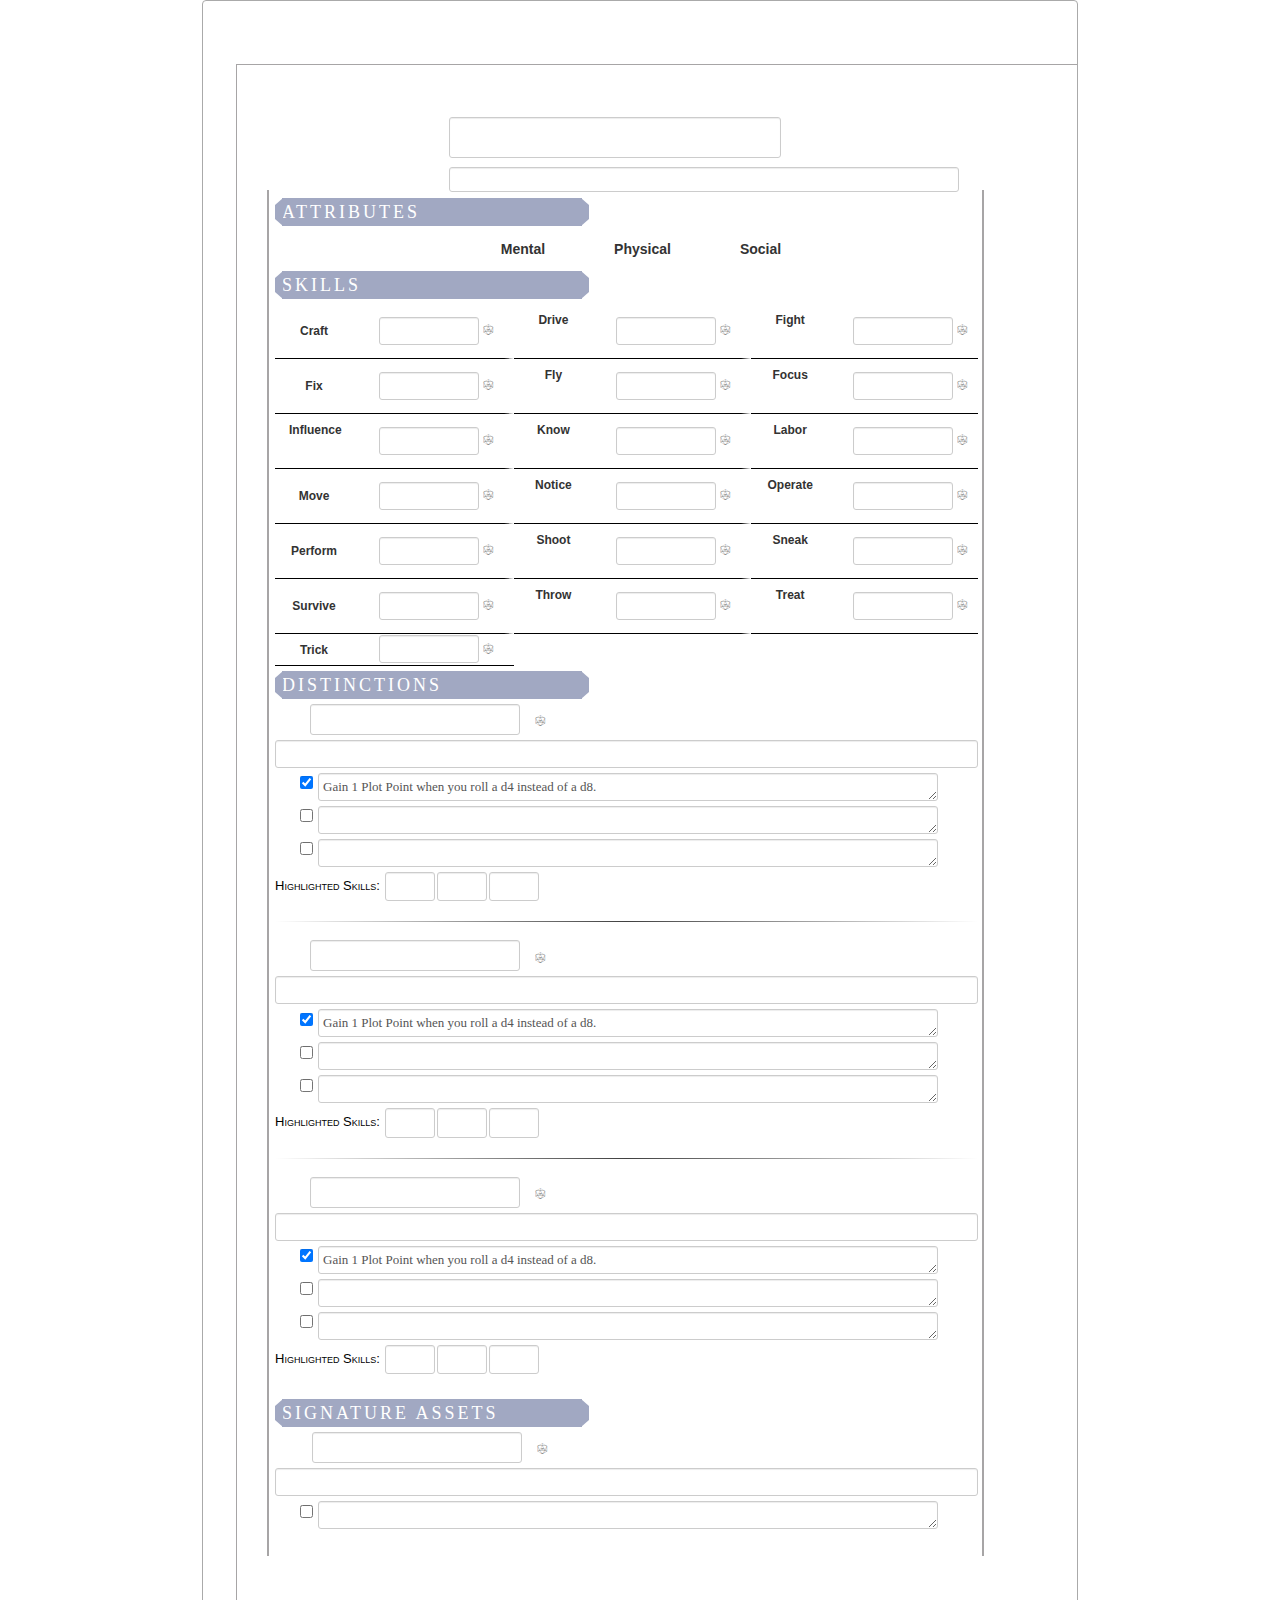
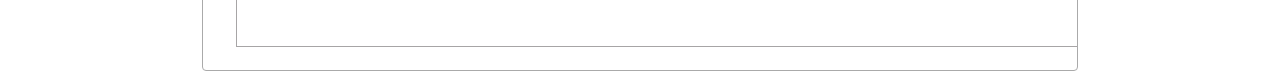
==== index.html @ c03c82f7 "firefly rpg sheet preview" ====
<!DOCTYPE html>
<html>
<head>
    <link href="base.css" rel="stylesheet">
    <link href="editor.css" rel="stylesheet">
    <link href="firefly.css" rel="stylesheet">
    <title></title>
</head>

<body style="overflow: visible;">
    <div class="ui-dialog ui-widget ui-widget-content ui-corner-all ui-draggable ui-resizable" style="display: block; width: 868px; height: 100%; margin:0 auto; position: relative !important;">
        <div class="dialog characterdialog ui-dialog-content ui-widget-content" style="display: block; width: 100%; height: 100%; overflow: auto;">
            <div class="dialog largedialog characterviewer" style="display: block; width: 100%; height: 100%;">
                <div class="charsheet" id="root" style="padding-top:0px;">
<!--- BEGIN Character Sheet HTML --> 
<div class="sheet-main-outer">
    <div class="sheet-main" style="display:block;">
        <div class="sheet-pagehead">
            <input name="attr_character_name" class="attr_ID" value=""/>
            <input name="attr_short_description" class="attr_Desc" value=""/>
        </div>

        <div class="sheet-page">

            <div class="sheet-section">
                <h2>ATTRIBUTES</h2>

                <div class="sheet-attributes">
                    <div class="sheet-dropdown sheet-attribute">
                        <div class="sheet-drop-attr_Mental">
                            <input type="radio" name="attr_Mental" value="4" checked="checked" /><label> d4<br /></label>
                            <input type="radio" name="attr_Mental" value="6" /><label> d6<br /></label>
                            <input type="radio" name="attr_Mental" value="8" /><label> d8<br /></label>
                            <input type="radio" name="attr_Mental" value="10" /><label> d10<br /></label>
                            <input type="radio" name="attr_Mental" value="12" /><label> d12<br /></label>
                            <div class="sheet-value-1 sheet-d4">d4</div>
                            <div class="sheet-value-2 sheet-d6">d6</div>
                            <div class="sheet-value-3 sheet-d8">d8</div>
                            <div class="sheet-value-4 sheet-d10">d10</div>
                            <div class="sheet-value-5 sheet-d12">d12</div>
                        </div>
                        <button type="roll" value="!pool add @{Mental} Mental">Mental</button>
                    </div>

                    <div class="sheet-dropdown sheet-attribute">
                        <div class="sheet-drop-attr_Physical">
                            <input type="radio" name="attr_Physical" value="4" checked="checked" /><label> d4<br /></label>
                            <input type="radio" name="attr_Physical" value="6" /><label> d6<br /></label>
                            <input type="radio" name="attr_Physical" value="8" /><label> d8<br /></label>
                            <input type="radio" name="attr_Physical" value="10" /><label> d10<br /></label>
                            <input type="radio" name="attr_Physical" value="12" /><label> d12<br /></label>
                            <div class="sheet-value-1 sheet-d4">d4</div>
                            <div class="sheet-value-2 sheet-d6">d6</div>
                            <div class="sheet-value-3 sheet-d8">d8</div>
                            <div class="sheet-value-4 sheet-d10">d10</div>
                            <div class="sheet-value-5 sheet-d12">d12</div>
                        </div>
                        <button type="roll" value="!pool add @{Physical} Physical">Physical</button>
                    </div>

                    <div class="sheet-dropdown sheet-attribute">
                        <div class="sheet-drop-attr_Social">
                            <input type="radio" name="attr_Social" value="4" checked="checked" /><label> d4<br /></label>
                            <input type="radio" name="attr_Social" value="6" /><label> d6<br /></label>
                            <input type="radio" name="attr_Social" value="8" /><label> d8<br /></label>
                            <input type="radio" name="attr_Social" value="10" /><label> d10<br /></label>
                            <input type="radio" name="attr_Social" value="12" /><label> d12<br /></label>
                            <div class="sheet-value-1 sheet-d4">d4</div>
                            <div class="sheet-value-2 sheet-d6">d6</div>
                            <div class="sheet-value-3 sheet-d8">d8</div>
                            <div class="sheet-value-4 sheet-d10">d10</div>
                            <div class="sheet-value-5 sheet-d12">d12</div>
                        </div>
                        <button type="roll" value="!pool add @{Social} Social">Social</button>
                    </div>
                </div>
            </div>
            <div class="sheet-section">
                <h2>SKILLS</h2>
                <div class="sheet-skills">
                    <table>
                        <tbody>
                        <tr>
                            <td><div class="sheet-dropdown"><button type="roll" value="!pool add @{Craft} Craft">Craft</button><div class="sheet-drop-attr_Craft"><input type="radio" name="attr_Craft" value="4" checked="checked" /><label> d4<br /></label><input type="radio" name="attr_Craft" value="6" /><label> d6<br /></label><input type="radio" name="attr_Craft" value="8" /><label> d8<br /></label><input type="radio" name="attr_Craft" value="10" /><label> d10<br /></label><input type="radio" name="attr_Craft" value="12" /><label> d12<br /></label><div class="sheet-value-1 sheet-d4-s">d4</div><div class="sheet-value-2 sheet-d6-s">d6</div><div class="sheet-value-3 sheet-d8-s">d8</div><div class="sheet-value-4 sheet-d10-s">d10</div><div class="sheet-value-5 sheet-d12-s">d12</div></div></div></td>
                            <td><input type="text" name="attr_CraftSpeciality" class="sheet-skill-spec"/><button type="roll" value="!pool add 6 @{CraftSpeciality}"></button></td>
                            <td><div class="sheet-dropdown"><button type="roll" value="!pool add @{Drive} Drive">Drive</button><div class="sheet-drop-attr_Drive"><input type="radio" name="attr_Drive" value="4" checked="checked" /><label> d4<br /></label><input type="radio" name="attr_Drive" value="6" /><label> d6<br /></label><input type="radio" name="attr_Drive" value="8" /><label> d8<br /></label><input type="radio" name="attr_Drive" value="10" /><label> d10<br /></label><input type="radio" name="attr_Drive" value="12" /><label> d12<br /></label><div class="sheet-value-1 sheet-d4-s">d4</div><div class="sheet-value-2 sheet-d6-s">d6</div><div class="sheet-value-3 sheet-d8-s">d8</div><div class="sheet-value-4 sheet-d10-s">d10</div><div class="sheet-value-5 sheet-d12-s">d12</div></div></div></td>
                            <td><input type="text" name="attr_DriveSpeciality" class="sheet-skill-spec"/><button type="roll" value="!pool add 6 @{DriveSpeciality}"></button></td>
                            <td><div class="sheet-dropdown"><button type="roll" value="!pool add @{Fight} Fight">Fight</button><div class="sheet-drop-attr_Fight"><input type="radio" name="attr_Fight" value="4" checked="checked" /><label> d4<br /></label><input type="radio" name="attr_Fight" value="6" /><label> d6<br /></label><input type="radio" name="attr_Fight" value="8" /><label> d8<br /></label><input type="radio" name="attr_Fight" value="10" /><label> d10<br /></label><input type="radio" name="attr_Fight" value="12" /><label> d12<br /></label><div class="sheet-value-1 sheet-d4-s">d4</div><div class="sheet-value-2 sheet-d6-s">d6</div><div class="sheet-value-3 sheet-d8-s">d8</div><div class="sheet-value-4 sheet-d10-s">d10</div><div class="sheet-value-5 sheet-d12-s">d12</div></div></div></td>
                            <td><input type="text" name="attr_FightSpeciality" class="sheet-skill-spec"/><button type="roll" value="!pool add 6 @{FightSpeciality}"></button></td>
                        </tr>
                        <tr>
                            <td><div class="sheet-dropdown"><button type="roll" value="!pool add @{Fix} Fix">Fix</button><div class="sheet-drop-attr_Fix"><input type="radio" name="attr_Fix" value="4" checked="checked" /><label> d4<br /></label><input type="radio" name="attr_Fix" value="6" /><label> d6<br /></label><input type="radio" name="attr_Fix" value="8" /><label> d8<br /></label><input type="radio" name="attr_Fix" value="10" /><label> d10<br /></label><input type="radio" name="attr_Fix" value="12" /><label> d12<br /></label><div class="sheet-value-1 sheet-d4-s">d4</div><div class="sheet-value-2 sheet-d6-s">d6</div><div class="sheet-value-3 sheet-d8-s">d8</div><div class="sheet-value-4 sheet-d10-s">d10</div><div class="sheet-value-5 sheet-d12-s">d12</div></div></div></td>
                            <td><input type="text" name="attr_FixSpeciality" class="sheet-skill-spec"/><button type="roll" value="!pool add 6 @{FixSpeciality}"></button></td>
                            <td><div class="sheet-dropdown"><button type="roll" value="!pool add @{Fly} Fly">Fly</button><div class="sheet-drop-attr_Fly"><input type="radio" name="attr_Fly" value="4" checked="checked" /><label> d4<br /></label><input type="radio" name="attr_Fly" value="6" /><label> d6<br /></label><input type="radio" name="attr_Fly" value="8" /><label> d8<br /></label><input type="radio" name="attr_Fly" value="10" /><label> d10<br /></label><input type="radio" name="attr_Fly" value="12" /><label> d12<br /></label><div class="sheet-value-1 sheet-d4-s">d4</div><div class="sheet-value-2 sheet-d6-s">d6</div><div class="sheet-value-3 sheet-d8-s">d8</div><div class="sheet-value-4 sheet-d10-s">d10</div><div class="sheet-value-5 sheet-d12-s">d12</div></div></div></td>
                            <td><input type="text" name="attr_FlySpeciality" class="sheet-skill-spec"/><button type="roll" value="!pool add 6 @{FlySpeciality}"></button></td>
                            <td><div class="sheet-dropdown"><button type="roll" value="!pool add @{Focus} Focus">Focus</button><div class="sheet-drop-attr_Focus"><input type="radio" name="attr_Focus" value="4" checked="checked" /><label> d4<br /></label><input type="radio" name="attr_Focus" value="6" /><label> d6<br /></label><input type="radio" name="attr_Focus" value="8" /><label> d8<br /></label><input type="radio" name="attr_Focus" value="10" /><label> d10<br /></label><input type="radio" name="attr_Focus" value="12" /><label> d12<br /></label><div class="sheet-value-1 sheet-d4-s">d4</div><div class="sheet-value-2 sheet-d6-s">d6</div><div class="sheet-value-3 sheet-d8-s">d8</div><div class="sheet-value-4 sheet-d10-s">d10</div><div class="sheet-value-5 sheet-d12-s">d12</div></div></div></td>
                            <td><input type="text" name="attr_FocusSpeciality" class="sheet-skill-spec"/><button type="roll" value="!pool add 6 @{FocusSpeciality}"></button></td>
                        </tr>
                        <tr>
                            <td><div class="sheet-dropdown"><button type="roll" value="!pool add @{Influence} Influence">Influence</button><div class="sheet-drop-attr_Influence"><input type="radio" name="attr_Influence" value="4" checked="checked" /><label> d4<br /></label><input type="radio" name="attr_Influence" value="6" /><label> d6<br /></label><input type="radio" name="attr_Influence" value="8" /><label> d8<br /></label><input type="radio" name="attr_Influence" value="10" /><label> d10<br /></label><input type="radio" name="attr_Influence" value="12" /><label> d12<br /></label><div class="sheet-value-1 sheet-d4-s">d4</div><div class="sheet-value-2 sheet-d6-s">d6</div><div class="sheet-value-3 sheet-d8-s">d8</div><div class="sheet-value-4 sheet-d10-s">d10</div><div class="sheet-value-5 sheet-d12-s">d12</div></div></div></td>
                            <td><input type="text" name="attr_InfluenceSpeciality" class="sheet-skill-spec"/><button type="roll" value="!pool add 6 @{InfluenceSpeciality}"></button></td>
                            <td><div class="sheet-dropdown"><button type="roll" value="!pool add @{Know} Know">Know</button><div class="sheet-drop-attr_Know"><input type="radio" name="attr_Know" value="4" checked="checked" /><label> d4<br /></label><input type="radio" name="attr_Know" value="6" /><label> d6<br /></label><input type="radio" name="attr_Know" value="8" /><label> d8<br /></label><input type="radio" name="attr_Know" value="10" /><label> d10<br /></label><input type="radio" name="attr_Know" value="12" /><label> d12<br /></label><div class="sheet-value-1 sheet-d4-s">d4</div><div class="sheet-value-2 sheet-d6-s">d6</div><div class="sheet-value-3 sheet-d8-s">d8</div><div class="sheet-value-4 sheet-d10-s">d10</div><div class="sheet-value-5 sheet-d12-s">d12</div></div></div></td>
                            <td><input type="text" name="attr_KnowSpeciality" class="sheet-skill-spec"/><button type="roll" value="!pool add 6 @{KnowSpeciality}"></button></td>
                            <td><div class="sheet-dropdown"><button type="roll" value="!pool add @{Labor} Labor">Labor</button><div class="sheet-drop-attr_Labor"><input type="radio" name="attr_Labor" value="4" checked="checked" /><label> d4<br /></label><input type="radio" name="attr_Labor" value="6" /><label> d6<br /></label><input type="radio" name="attr_Labor" value="8" /><label> d8<br /></label><input type="radio" name="attr_Labor" value="10" /><label> d10<br /></label><input type="radio" name="attr_Labor" value="12" /><label> d12<br /></label><div class="sheet-value-1 sheet-d4-s">d4</div><div class="sheet-value-2 sheet-d6-s">d6</div><div class="sheet-value-3 sheet-d8-s">d8</div><div class="sheet-value-4 sheet-d10-s">d10</div><div class="sheet-value-5 sheet-d12-s">d12</div></div></div></td>
                            <td><input type="text" name="attr_LaborSpeciality" class="sheet-skill-spec"/><button type="roll" value="!pool add 6 @{LaborSpeciality}"></button></td>
                        </tr>
                        <tr>
                            <td><div class="sheet-dropdown"><button type="roll" value="!pool add @{Move} Move">Move</button><div class="sheet-drop-attr_Move"><input type="radio" name="attr_Move" value="4" checked="checked" /><label> d4<br /></label><input type="radio" name="attr_Move" value="6" /><label> d6<br /></label><input type="radio" name="attr_Move" value="8" /><label> d8<br /></label><input type="radio" name="attr_Move" value="10" /><label> d10<br /></label><input type="radio" name="attr_Move" value="12" /><label> d12<br /></label><div class="sheet-value-1 sheet-d4-s">d4</div><div class="sheet-value-2 sheet-d6-s">d6</div><div class="sheet-value-3 sheet-d8-s">d8</div><div class="sheet-value-4 sheet-d10-s">d10</div><div class="sheet-value-5 sheet-d12-s">d12</div></div></div></td>
                            <td><input type="text" name="attr_MoveSpeciality" class="sheet-skill-spec"/><button type="roll" value="!pool add 6 @{MoveSpeciality}"></button></td>
                            <td><div class="sheet-dropdown"><button type="roll" value="!pool add @{Notice} Notice">Notice</button><div class="sheet-drop-attr_Notice"><input type="radio" name="attr_Notice" value="4" checked="checked" /><label> d4<br /></label><input type="radio" name="attr_Notice" value="6" /><label> d6<br /></label><input type="radio" name="attr_Notice" value="8" /><label> d8<br /></label><input type="radio" name="attr_Notice" value="10" /><label> d10<br /></label><input type="radio" name="attr_Notice" value="12" /><label> d12<br /></label><div class="sheet-value-1 sheet-d4-s">d4</div><div class="sheet-value-2 sheet-d6-s">d6</div><div class="sheet-value-3 sheet-d8-s">d8</div><div class="sheet-value-4 sheet-d10-s">d10</div><div class="sheet-value-5 sheet-d12-s">d12</div></div></div></td>
                            <td><input type="text" name="attr_NoticeSpeciality" class="sheet-skill-spec"/><button type="roll" value="!pool add 6 @{NoticeSpeciality}"></button></td>
                            <td><div class="sheet-dropdown"><button type="roll" value="!pool add @{Operate} Operate">Operate</button><div class="sheet-drop-attr_Operate"><input type="radio" name="attr_Operate" value="4" checked="checked" /><label> d4<br /></label><input type="radio" name="attr_Operate" value="6" /><label> d6<br /></label><input type="radio" name="attr_Operate" value="8" /><label> d8<br /></label><input type="radio" name="attr_Operate" value="10" /><label> d10<br /></label><input type="radio" name="attr_Operate" value="12" /><label> d12<br /></label><div class="sheet-value-1 sheet-d4-s">d4</div><div class="sheet-value-2 sheet-d6-s">d6</div><div class="sheet-value-3 sheet-d8-s">d8</div><div class="sheet-value-4 sheet-d10-s">d10</div><div class="sheet-value-5 sheet-d12-s">d12</div></div></div></td>
                            <td><input type="text" name="attr_OperateSpeciality" class="sheet-skill-spec"/><button type="roll" value="!pool add 6 @{OperateSpeciality}"></button></td>
                        </tr>
                        <tr>
                            <td><div class="sheet-dropdown"><button type="roll" value="!pool add @{Perform} Perform">Perform</button><div class="sheet-drop-attr_Perform"><input type="radio" name="attr_Perform" value="4" checked="checked" /><label> d4<br /></label><input type="radio" name="attr_Perform" value="6" /><label> d6<br /></label><input type="radio" name="attr_Perform" value="8" /><label> d8<br /></label><input type="radio" name="attr_Perform" value="10" /><label> d10<br /></label><input type="radio" name="attr_Perform" value="12" /><label> d12<br /></label><div class="sheet-value-1 sheet-d4-s">d4</div><div class="sheet-value-2 sheet-d6-s">d6</div><div class="sheet-value-3 sheet-d8-s">d8</div><div class="sheet-value-4 sheet-d10-s">d10</div><div class="sheet-value-5 sheet-d12-s">d12</div></div></div></td>
                            <td><input type="text" name="attr_PerformSpeciality" class="sheet-skill-spec"/><button type="roll" value="!pool add 6 @{PerformSpeciality}"></button></td>
                            <td><div class="sheet-dropdown"><button type="roll" value="!pool add @{Shoot} Shoot">Shoot</button><div class="sheet-drop-attr_Shoot"><input type="radio" name="attr_Shoot" value="4" checked="checked" /><label> d4<br /></label><input type="radio" name="attr_Shoot" value="6" /><label> d6<br /></label><input type="radio" name="attr_Shoot" value="8" /><label> d8<br /></label><input type="radio" name="attr_Shoot" value="10" /><label> d10<br /></label><input type="radio" name="attr_Shoot" value="12" /><label> d12<br /></label><div class="sheet-value-1 sheet-d4-s">d4</div><div class="sheet-value-2 sheet-d6-s">d6</div><div class="sheet-value-3 sheet-d8-s">d8</div><div class="sheet-value-4 sheet-d10-s">d10</div><div class="sheet-value-5 sheet-d12-s">d12</div></div></div></td>
                            <td><input type="text" name="attr_ShootSpeciality" class="sheet-skill-spec"/><button type="roll" value="!pool add 6 @{ShootSpeciality}"></button></td>
                            <td><div class="sheet-dropdown"><button type="roll" value="!pool add @{Sneak} Sneak">Sneak</button><div class="sheet-drop-attr_Sneak"><input type="radio" name="attr_Sneak" value="4" checked="checked" /><label> d4<br /></label><input type="radio" name="attr_Sneak" value="6" /><label> d6<br /></label><input type="radio" name="attr_Sneak" value="8" /><label> d8<br /></label><input type="radio" name="attr_Sneak" value="10" /><label> d10<br /></label><input type="radio" name="attr_Sneak" value="12" /><label> d12<br /></label><div class="sheet-value-1 sheet-d4-s">d4</div><div class="sheet-value-2 sheet-d6-s">d6</div><div class="sheet-value-3 sheet-d8-s">d8</div><div class="sheet-value-4 sheet-d10-s">d10</div><div class="sheet-value-5 sheet-d12-s">d12</div></div></div></td>
                            <td><input type="text" name="attr_SneakSpeciality" class="sheet-skill-spec"/><button type="roll" value="!pool add 6 @{SneakSpeciality}"></button></td>
                        </tr>
                        <tr>
                            <td><div class="sheet-dropdown"><button type="roll" value="!pool add @{Survive} Survive">Survive</button><div class="sheet-drop-attr_Survive"><input type="radio" name="attr_Survive" value="4" checked="checked" /><label> d4<br /></label><input type="radio" name="attr_Survive" value="6" /><label> d6<br /></label><input type="radio" name="attr_Survive" value="8" /><label> d8<br /></label><input type="radio" name="attr_Survive" value="10" /><label> d10<br /></label><input type="radio" name="attr_Survive" value="12" /><label> d12<br /></label><div class="sheet-value-1 sheet-d4-s">d4</div><div class="sheet-value-2 sheet-d6-s">d6</div><div class="sheet-value-3 sheet-d8-s">d8</div><div class="sheet-value-4 sheet-d10-s">d10</div><div class="sheet-value-5 sheet-d12-s">d12</div></div></div></td>
                            <td><input type="text" name="attr_SurviveSpeciality" class="sheet-skill-spec"/><button type="roll" value="!pool add 6 @{SurviveSpeciality}"></button></td>
                            <td><div class="sheet-dropdown"><button type="roll" value="!pool add @{Throw} Throw">Throw</button><div class="sheet-drop-attr_Throw"><input type="radio" name="attr_Throw" value="4" checked="checked" /><label> d4<br /></label><input type="radio" name="attr_Throw" value="6" /><label> d6<br /></label><input type="radio" name="attr_Throw" value="8" /><label> d8<br /></label><input type="radio" name="attr_Throw" value="10" /><label> d10<br /></label><input type="radio" name="attr_Throw" value="12" /><label> d12<br /></label><div class="sheet-value-1 sheet-d4-s">d4</div><div class="sheet-value-2 sheet-d6-s">d6</div><div class="sheet-value-3 sheet-d8-s">d8</div><div class="sheet-value-4 sheet-d10-s">d10</div><div class="sheet-value-5 sheet-d12-s">d12</div></div></div></td>
                            <td><input type="text" name="attr_ThrowSpeciality" class="sheet-skill-spec"/><button type="roll" value="!pool add 6 @{ThrowSpeciality}"></button></td>
                            <td><div class="sheet-dropdown"><button type="roll" value="!pool add @{Treat} Treat">Treat</button><div class="sheet-drop-attr_Treat"><input type="radio" name="attr_Treat" value="4" checked="checked" /><label> d4<br /></label><input type="radio" name="attr_Treat" value="6" /><label> d6<br /></label><input type="radio" name="attr_Treat" value="8" /><label> d8<br /></label><input type="radio" name="attr_Treat" value="10" /><label> d10<br /></label><input type="radio" name="attr_Treat" value="12" /><label> d12<br /></label><div class="sheet-value-1 sheet-d4-s">d4</div><div class="sheet-value-2 sheet-d6-s">d6</div><div class="sheet-value-3 sheet-d8-s">d8</div><div class="sheet-value-4 sheet-d10-s">d10</div><div class="sheet-value-5 sheet-d12-s">d12</div></div></div></td>
                            <td><input type="text" name="attr_TreatSpeciality" class="sheet-skill-spec"/><button type="roll" value="!pool add 6 @{TreatSpeciality}"></button></td>
                        </tr>
                        <tr>
                            <td><div class="sheet-dropdown"><button type="roll" value="!pool add @{Trick} Trick">Trick</button><div class="sheet-drop-attr_Trick"><input type="radio" name="attr_Trick" value="4" checked="checked" /><label> d4<br /></label><input type="radio" name="attr_Trick" value="6" /><label> d6<br /></label><input type="radio" name="attr_Trick" value="8" /><label> d8<br /></label><input type="radio" name="attr_Trick" value="10" /><label> d10<br /></label><input type="radio" name="attr_Trick" value="12" /><label> d12<br /></label><div class="sheet-value-1 sheet-d4-s">d4</div><div class="sheet-value-2 sheet-d6-s">d6</div><div class="sheet-value-3 sheet-d8-s">d8</div><div class="sheet-value-4 sheet-d10-s">d10</div><div class="sheet-value-5 sheet-d12-s">d12</div></div></div></td>
                            <td><input type="text" name="attr_TrickSpeciality" class="sheet-skill-spec"/><button type="roll" value="!pool add 6 @{TrickSpeciality}"></button></td>
                        </tr>

                        </tbody>
                    </table>
                </div>
            </div>
            <div class="sheet-section">
                <h2>DISTINCTIONS</h2>
                <div class="sheet-distinctions">
                    <div class="sheet-distinct-head"><input type="text" name="attr_distinction1_name" /><button type="roll" value="!pool add 8 @{distinction1_name}"></button></div>
                    <input type="text" name="attr_distinction1_lore"/>
                    <ul>
                        <li><input type="checkbox" name="attr_distinction1_trigger1_enabled" value="1" checked="true"/><textarea name="attr_distinction1_trigger" rows="1">Gain 1 Plot Point when you roll a d4 instead of a d8.</textarea></li>
                        <li><input type="checkbox" name="attr_distinction1_trigger2_enabled"/><textarea name="attr_distinction1_trigger" rows="1"></textarea></li>
                        <li><input type="checkbox" name="attr_distinction1_trigger3_enabled"/><textarea name="attr_distinction1_trigger" rows="1"></textarea></li>
                    </ul>
                    <p class="sheet-distinction-skills">Highlighted Skills: <input type="text" name="attr_distinction1_skill1"/><input type="text" name="attr_distinction1_skill2"/><input type="text" name="attr_distinction1_skill3"/></p>
                </div>
                <hr/>
                <div class="sheet-distinctions">
                    <div class="sheet-distinct-head"><input type="text" name="attr_distinction2_name" /><button type="roll" value="!pool add 8 @{distinction2_name}"></button></div>
                    <input type="text" name="attr_distinction2_lore"/>
                    <ul>
                        <li><input type="checkbox" name="attr_distinction2_trigger1_enabled" value="1" checked="true"/><textarea name="attr_distinction2_trigger" rows="1">Gain 1 Plot Point when you roll a d4 instead of a d8.</textarea></li>
                        <li><input type="checkbox" name="attr_distinction2_trigger2_enabled"/><textarea name="attr_distinction2_trigger" rows="1"></textarea></li>
                        <li><input type="checkbox" name="attr_distinction2_trigger3_enabled"/><textarea name="attr_distinction2_trigger" rows="1"></textarea></li>
                    </ul>
                    <p class="sheet-distinction-skills">Highlighted Skills: <input type="text" name="attr_distinction2_skill1"/><input type="text" name="attr_distinction2_skill2"/><input type="text" name="attr_distinction2_skill3"/></p>
                </div>
                <hr/>
                <div class="sheet-distinctions">
                    <div class="sheet-distinct-head"><input type="text" name="attr_distinction3_name" /><button type="roll" value="!pool add 8 @{distinction3_name}"></button></div>
                    <input type="text" name="attr_distinction3_lore"/>
                    <ul>
                        <li><input type="checkbox" name="attr_distinction3_trigger1_enabled" value="1" checked="true"/><textarea name="attr_distinction3_trigger" rows="1">Gain 1 Plot Point when you roll a d4 instead of a d8.</textarea></li>
                        <li><input type="checkbox" name="attr_distinction3_trigger2_enabled"/><textarea name="attr_distinction3_trigger" rows="1"></textarea></li>
                        <li><input type="checkbox" name="attr_distinction3_trigger3_enabled"/><textarea name="attr_distinction3_trigger" rows="1"></textarea></li>
                    </ul>
                    <p class="sheet-distinction-skills">Highlighted Skills: <input type="text" name="attr_distinction3_skill1"/><input type="text" name="attr_distinction3_skill2"/><input type="text" name="attr_distinction3_skill3"/></p>
                </div>
            </div>
            <div class="sheet-section">
                <h2>SIGNATURE ASSETS</h2>
                <fieldset class="repeating_sigassets">
                    <div class="sheet-sigassets">
                        <div class="sheet-sigasset-head">
                            <div class="sheet-dropdown">
                                <div class="sheet-drop-attr_sigasset_value">
                                    <input type="radio" name="attr_sigasset_value" value="6" checked="checked"/><label> d6<br /></label>
                                    <input type="radio" name="attr_sigasset_value" value="8" /><label> d8<br /></label>
                                    <div class="sheet-value-1 sheet-d6">d6</div>
                                    <div class="sheet-value-2 sheet-d8">d8</div>
                                </div>
                                <button type="roll" value="!pool add @{sigasset_value} @{sigasset_name}"></button>
                                <input type="text" name="attr_sigasset_name" />
                            </div>
                        </div>
                        <input type="text" name="attr_sigasset_lore"/>
                        <ul>
                            <li><input type="checkbox" name="attr_sigasset_trigger1_enabled"/><textarea name="attr_sigasset_trigger" rows="1"></textarea></li>
                        </ul>
                    </div>
                </fieldset>
            </div>
        </div>
    </div>
</div>
<!--- END Character Sheet HTML --> 
                </div>
            </div>
        </div>
    </div>
</body>
</html>
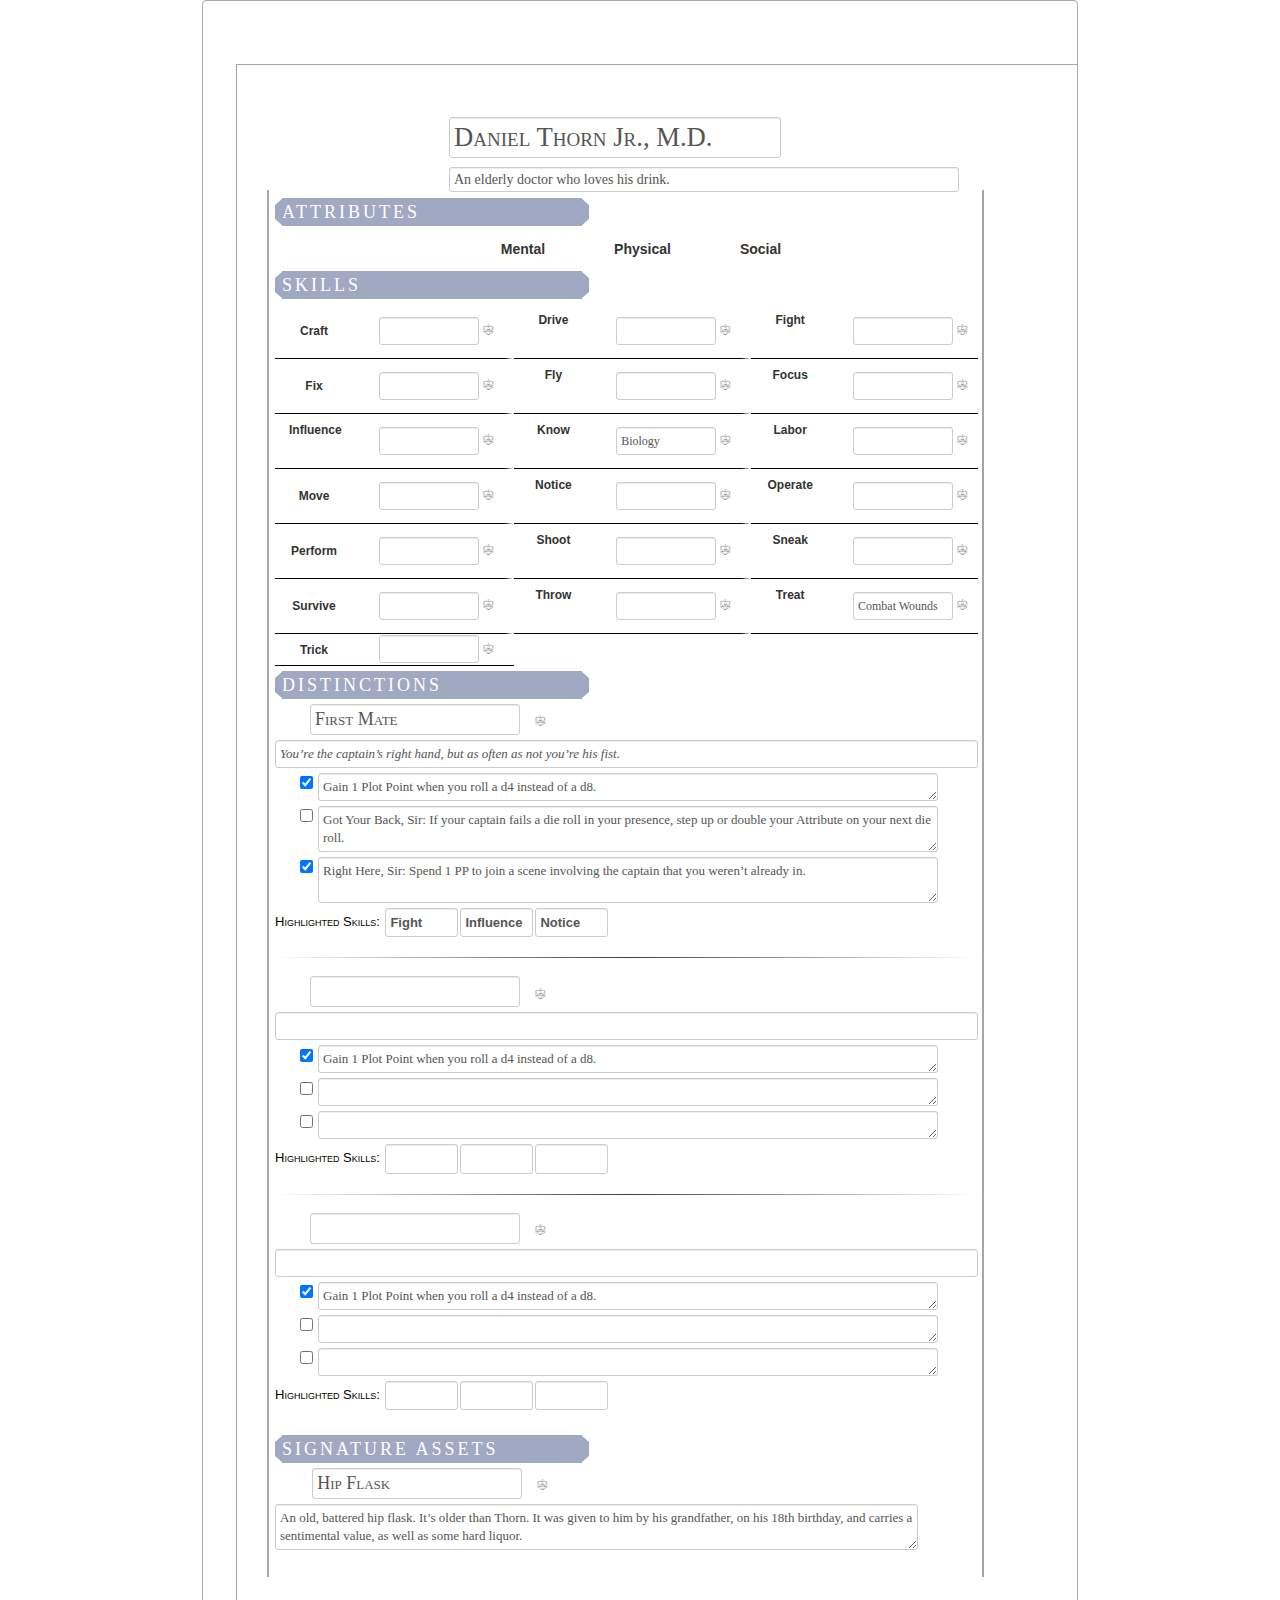
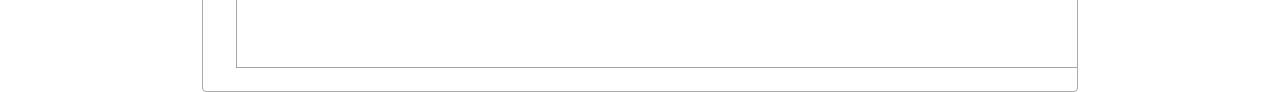
==== commit 46131002: "fill in preview values" ====
--- a/index.html
+++ b/index.html
@@ -16,8 +16,8 @@
 <div class="sheet-main-outer">
     <div class="sheet-main" style="display:block;">
         <div class="sheet-pagehead">
-            <input name="attr_character_name" class="attr_ID" value=""/>
-            <input name="attr_short_description" class="attr_Desc" value=""/>
+            <input name="attr_character_name" class="attr_ID" value="Daniel Thorn Jr., M.D."/>
+            <input name="attr_short_description" class="attr_Desc" value="An elderly doctor who loves his drink."/>
         </div>
 
         <div class="sheet-page">
@@ -28,10 +28,10 @@
                 <div class="sheet-attributes">
                     <div class="sheet-dropdown sheet-attribute">
                         <div class="sheet-drop-attr_Mental">
-                            <input type="radio" name="attr_Mental" value="4" checked="checked" /><label> d4<br /></label>
+                            <input type="radio" name="attr_Mental" value="4" /><label> d4<br /></label>
                             <input type="radio" name="attr_Mental" value="6" /><label> d6<br /></label>
                             <input type="radio" name="attr_Mental" value="8" /><label> d8<br /></label>
-                            <input type="radio" name="attr_Mental" value="10" /><label> d10<br /></label>
+                            <input type="radio" name="attr_Mental" value="10"  checked="checked"/><label> d10<br /></label>
                             <input type="radio" name="attr_Mental" value="12" /><label> d12<br /></label>
                             <div class="sheet-value-1 sheet-d4">d4</div>
                             <div class="sheet-value-2 sheet-d6">d6</div>
@@ -44,8 +44,8 @@
 
                     <div class="sheet-dropdown sheet-attribute">
                         <div class="sheet-drop-attr_Physical">
-                            <input type="radio" name="attr_Physical" value="4" checked="checked" /><label> d4<br /></label>
-                            <input type="radio" name="attr_Physical" value="6" /><label> d6<br /></label>
+                            <input type="radio" name="attr_Physical" value="4" /><label> d4<br /></label>
+                            <input type="radio" name="attr_Physical" value="6"  checked="checked"/><label> d6<br /></label>
                             <input type="radio" name="attr_Physical" value="8" /><label> d8<br /></label>
                             <input type="radio" name="attr_Physical" value="10" /><label> d10<br /></label>
                             <input type="radio" name="attr_Physical" value="12" /><label> d12<br /></label>
@@ -60,9 +60,9 @@
 
                     <div class="sheet-dropdown sheet-attribute">
                         <div class="sheet-drop-attr_Social">
-                            <input type="radio" name="attr_Social" value="4" checked="checked" /><label> d4<br /></label>
+                            <input type="radio" name="attr_Social" value="4" /><label> d4<br /></label>
                             <input type="radio" name="attr_Social" value="6" /><label> d6<br /></label>
-                            <input type="radio" name="attr_Social" value="8" /><label> d8<br /></label>
+                            <input type="radio" name="attr_Social" value="8" checked="checked" /><label> d8<br /></label>
                             <input type="radio" name="attr_Social" value="10" /><label> d10<br /></label>
                             <input type="radio" name="attr_Social" value="12" /><label> d12<br /></label>
                             <div class="sheet-value-1 sheet-d4">d4</div>
@@ -85,7 +85,7 @@
                             <td><input type="text" name="attr_CraftSpeciality" class="sheet-skill-spec"/><button type="roll" value="!pool add 6 @{CraftSpeciality}"></button></td>
                             <td><div class="sheet-dropdown"><button type="roll" value="!pool add @{Drive} Drive">Drive</button><div class="sheet-drop-attr_Drive"><input type="radio" name="attr_Drive" value="4" checked="checked" /><label> d4<br /></label><input type="radio" name="attr_Drive" value="6" /><label> d6<br /></label><input type="radio" name="attr_Drive" value="8" /><label> d8<br /></label><input type="radio" name="attr_Drive" value="10" /><label> d10<br /></label><input type="radio" name="attr_Drive" value="12" /><label> d12<br /></label><div class="sheet-value-1 sheet-d4-s">d4</div><div class="sheet-value-2 sheet-d6-s">d6</div><div class="sheet-value-3 sheet-d8-s">d8</div><div class="sheet-value-4 sheet-d10-s">d10</div><div class="sheet-value-5 sheet-d12-s">d12</div></div></div></td>
                             <td><input type="text" name="attr_DriveSpeciality" class="sheet-skill-spec"/><button type="roll" value="!pool add 6 @{DriveSpeciality}"></button></td>
-                            <td><div class="sheet-dropdown"><button type="roll" value="!pool add @{Fight} Fight">Fight</button><div class="sheet-drop-attr_Fight"><input type="radio" name="attr_Fight" value="4" checked="checked" /><label> d4<br /></label><input type="radio" name="attr_Fight" value="6" /><label> d6<br /></label><input type="radio" name="attr_Fight" value="8" /><label> d8<br /></label><input type="radio" name="attr_Fight" value="10" /><label> d10<br /></label><input type="radio" name="attr_Fight" value="12" /><label> d12<br /></label><div class="sheet-value-1 sheet-d4-s">d4</div><div class="sheet-value-2 sheet-d6-s">d6</div><div class="sheet-value-3 sheet-d8-s">d8</div><div class="sheet-value-4 sheet-d10-s">d10</div><div class="sheet-value-5 sheet-d12-s">d12</div></div></div></td>
+                            <td><div class="sheet-dropdown"><button type="roll" value="!pool add @{Fight} Fight">Fight</button><div class="sheet-drop-attr_Fight"><input type="radio" name="attr_Fight" value="4"  /><label> d4<br /></label><input type="radio" name="attr_Fight" value="6" checked="checked"/><label> d6<br /></label><input type="radio" name="attr_Fight" value="8" /><label> d8<br /></label><input type="radio" name="attr_Fight" value="10" /><label> d10<br /></label><input type="radio" name="attr_Fight" value="12" /><label> d12<br /></label><div class="sheet-value-1 sheet-d4-s">d4</div><div class="sheet-value-2 sheet-d6-s">d6</div><div class="sheet-value-3 sheet-d8-s">d8</div><div class="sheet-value-4 sheet-d10-s">d10</div><div class="sheet-value-5 sheet-d12-s">d12</div></div></div></td>
                             <td><input type="text" name="attr_FightSpeciality" class="sheet-skill-spec"/><button type="roll" value="!pool add 6 @{FightSpeciality}"></button></td>
                         </tr>
                         <tr>
@@ -93,14 +93,14 @@
                             <td><input type="text" name="attr_FixSpeciality" class="sheet-skill-spec"/><button type="roll" value="!pool add 6 @{FixSpeciality}"></button></td>
                             <td><div class="sheet-dropdown"><button type="roll" value="!pool add @{Fly} Fly">Fly</button><div class="sheet-drop-attr_Fly"><input type="radio" name="attr_Fly" value="4" checked="checked" /><label> d4<br /></label><input type="radio" name="attr_Fly" value="6" /><label> d6<br /></label><input type="radio" name="attr_Fly" value="8" /><label> d8<br /></label><input type="radio" name="attr_Fly" value="10" /><label> d10<br /></label><input type="radio" name="attr_Fly" value="12" /><label> d12<br /></label><div class="sheet-value-1 sheet-d4-s">d4</div><div class="sheet-value-2 sheet-d6-s">d6</div><div class="sheet-value-3 sheet-d8-s">d8</div><div class="sheet-value-4 sheet-d10-s">d10</div><div class="sheet-value-5 sheet-d12-s">d12</div></div></div></td>
                             <td><input type="text" name="attr_FlySpeciality" class="sheet-skill-spec"/><button type="roll" value="!pool add 6 @{FlySpeciality}"></button></td>
-                            <td><div class="sheet-dropdown"><button type="roll" value="!pool add @{Focus} Focus">Focus</button><div class="sheet-drop-attr_Focus"><input type="radio" name="attr_Focus" value="4" checked="checked" /><label> d4<br /></label><input type="radio" name="attr_Focus" value="6" /><label> d6<br /></label><input type="radio" name="attr_Focus" value="8" /><label> d8<br /></label><input type="radio" name="attr_Focus" value="10" /><label> d10<br /></label><input type="radio" name="attr_Focus" value="12" /><label> d12<br /></label><div class="sheet-value-1 sheet-d4-s">d4</div><div class="sheet-value-2 sheet-d6-s">d6</div><div class="sheet-value-3 sheet-d8-s">d8</div><div class="sheet-value-4 sheet-d10-s">d10</div><div class="sheet-value-5 sheet-d12-s">d12</div></div></div></td>
+                            <td><div class="sheet-dropdown"><button type="roll" value="!pool add @{Focus} Focus">Focus</button><div class="sheet-drop-attr_Focus"><input type="radio" name="attr_Focus" value="4" /><label> d4<br /></label><input type="radio" name="attr_Focus" value="6" /><label> d6<br /></label><input type="radio" name="attr_Focus" value="8" /><label> d8<br /></label><input type="radio" name="attr_Focus" value="10" checked="checked" /><label> d10<br /></label><input type="radio" name="attr_Focus" value="12" /><label> d12<br /></label><div class="sheet-value-1 sheet-d4-s">d4</div><div class="sheet-value-2 sheet-d6-s">d6</div><div class="sheet-value-3 sheet-d8-s">d8</div><div class="sheet-value-4 sheet-d10-s">d10</div><div class="sheet-value-5 sheet-d12-s">d12</div></div></div></td>
                             <td><input type="text" name="attr_FocusSpeciality" class="sheet-skill-spec"/><button type="roll" value="!pool add 6 @{FocusSpeciality}"></button></td>
                         </tr>
                         <tr>
-                            <td><div class="sheet-dropdown"><button type="roll" value="!pool add @{Influence} Influence">Influence</button><div class="sheet-drop-attr_Influence"><input type="radio" name="attr_Influence" value="4" checked="checked" /><label> d4<br /></label><input type="radio" name="attr_Influence" value="6" /><label> d6<br /></label><input type="radio" name="attr_Influence" value="8" /><label> d8<br /></label><input type="radio" name="attr_Influence" value="10" /><label> d10<br /></label><input type="radio" name="attr_Influence" value="12" /><label> d12<br /></label><div class="sheet-value-1 sheet-d4-s">d4</div><div class="sheet-value-2 sheet-d6-s">d6</div><div class="sheet-value-3 sheet-d8-s">d8</div><div class="sheet-value-4 sheet-d10-s">d10</div><div class="sheet-value-5 sheet-d12-s">d12</div></div></div></td>
+                            <td><div class="sheet-dropdown"><button type="roll" value="!pool add @{Influence} Influence">Influence</button><div class="sheet-drop-attr_Influence"><input type="radio" name="attr_Influence" value="4"  /><label> d4<br /></label><input type="radio" name="attr_Influence" value="6" /><label> d6<br /></label><input type="radio" name="attr_Influence" value="8" checked="checked"/><label> d8<br /></label><input type="radio" name="attr_Influence" value="10" /><label> d10<br /></label><input type="radio" name="attr_Influence" value="12" /><label> d12<br /></label><div class="sheet-value-1 sheet-d4-s">d4</div><div class="sheet-value-2 sheet-d6-s">d6</div><div class="sheet-value-3 sheet-d8-s">d8</div><div class="sheet-value-4 sheet-d10-s">d10</div><div class="sheet-value-5 sheet-d12-s">d12</div></div></div></td>
                             <td><input type="text" name="attr_InfluenceSpeciality" class="sheet-skill-spec"/><button type="roll" value="!pool add 6 @{InfluenceSpeciality}"></button></td>
-                            <td><div class="sheet-dropdown"><button type="roll" value="!pool add @{Know} Know">Know</button><div class="sheet-drop-attr_Know"><input type="radio" name="attr_Know" value="4" checked="checked" /><label> d4<br /></label><input type="radio" name="attr_Know" value="6" /><label> d6<br /></label><input type="radio" name="attr_Know" value="8" /><label> d8<br /></label><input type="radio" name="attr_Know" value="10" /><label> d10<br /></label><input type="radio" name="attr_Know" value="12" /><label> d12<br /></label><div class="sheet-value-1 sheet-d4-s">d4</div><div class="sheet-value-2 sheet-d6-s">d6</div><div class="sheet-value-3 sheet-d8-s">d8</div><div class="sheet-value-4 sheet-d10-s">d10</div><div class="sheet-value-5 sheet-d12-s">d12</div></div></div></td>
-                            <td><input type="text" name="attr_KnowSpeciality" class="sheet-skill-spec"/><button type="roll" value="!pool add 6 @{KnowSpeciality}"></button></td>
+                            <td><div class="sheet-dropdown"><button type="roll" value="!pool add @{Know} Know">Know</button><div class="sheet-drop-attr_Know"><input type="radio" name="attr_Know" value="4" /><label> d4<br /></label><input type="radio" name="attr_Know" value="6" /><label> d6<br /></label><input type="radio" name="attr_Know" value="8" checked="checked" /><label> d8<br /></label><input type="radio" name="attr_Know" value="10" /><label> d10<br /></label><input type="radio" name="attr_Know" value="12" /><label> d12<br /></label><div class="sheet-value-1 sheet-d4-s">d4</div><div class="sheet-value-2 sheet-d6-s">d6</div><div class="sheet-value-3 sheet-d8-s">d8</div><div class="sheet-value-4 sheet-d10-s">d10</div><div class="sheet-value-5 sheet-d12-s">d12</div></div></div></td>
+                            <td><input type="text" name="attr_KnowSpeciality" class="sheet-skill-spec" value="Biology"/><button type="roll" value="!pool add 6 @{KnowSpeciality}"></button></td>
                             <td><div class="sheet-dropdown"><button type="roll" value="!pool add @{Labor} Labor">Labor</button><div class="sheet-drop-attr_Labor"><input type="radio" name="attr_Labor" value="4" checked="checked" /><label> d4<br /></label><input type="radio" name="attr_Labor" value="6" /><label> d6<br /></label><input type="radio" name="attr_Labor" value="8" /><label> d8<br /></label><input type="radio" name="attr_Labor" value="10" /><label> d10<br /></label><input type="radio" name="attr_Labor" value="12" /><label> d12<br /></label><div class="sheet-value-1 sheet-d4-s">d4</div><div class="sheet-value-2 sheet-d6-s">d6</div><div class="sheet-value-3 sheet-d8-s">d8</div><div class="sheet-value-4 sheet-d10-s">d10</div><div class="sheet-value-5 sheet-d12-s">d12</div></div></div></td>
                             <td><input type="text" name="attr_LaborSpeciality" class="sheet-skill-spec"/><button type="roll" value="!pool add 6 @{LaborSpeciality}"></button></td>
                         </tr>
@@ -125,8 +125,8 @@
                             <td><input type="text" name="attr_SurviveSpeciality" class="sheet-skill-spec"/><button type="roll" value="!pool add 6 @{SurviveSpeciality}"></button></td>
                             <td><div class="sheet-dropdown"><button type="roll" value="!pool add @{Throw} Throw">Throw</button><div class="sheet-drop-attr_Throw"><input type="radio" name="attr_Throw" value="4" checked="checked" /><label> d4<br /></label><input type="radio" name="attr_Throw" value="6" /><label> d6<br /></label><input type="radio" name="attr_Throw" value="8" /><label> d8<br /></label><input type="radio" name="attr_Throw" value="10" /><label> d10<br /></label><input type="radio" name="attr_Throw" value="12" /><label> d12<br /></label><div class="sheet-value-1 sheet-d4-s">d4</div><div class="sheet-value-2 sheet-d6-s">d6</div><div class="sheet-value-3 sheet-d8-s">d8</div><div class="sheet-value-4 sheet-d10-s">d10</div><div class="sheet-value-5 sheet-d12-s">d12</div></div></div></td>
                             <td><input type="text" name="attr_ThrowSpeciality" class="sheet-skill-spec"/><button type="roll" value="!pool add 6 @{ThrowSpeciality}"></button></td>
-                            <td><div class="sheet-dropdown"><button type="roll" value="!pool add @{Treat} Treat">Treat</button><div class="sheet-drop-attr_Treat"><input type="radio" name="attr_Treat" value="4" checked="checked" /><label> d4<br /></label><input type="radio" name="attr_Treat" value="6" /><label> d6<br /></label><input type="radio" name="attr_Treat" value="8" /><label> d8<br /></label><input type="radio" name="attr_Treat" value="10" /><label> d10<br /></label><input type="radio" name="attr_Treat" value="12" /><label> d12<br /></label><div class="sheet-value-1 sheet-d4-s">d4</div><div class="sheet-value-2 sheet-d6-s">d6</div><div class="sheet-value-3 sheet-d8-s">d8</div><div class="sheet-value-4 sheet-d10-s">d10</div><div class="sheet-value-5 sheet-d12-s">d12</div></div></div></td>
-                            <td><input type="text" name="attr_TreatSpeciality" class="sheet-skill-spec"/><button type="roll" value="!pool add 6 @{TreatSpeciality}"></button></td>
+                            <td><div class="sheet-dropdown"><button type="roll" value="!pool add @{Treat} Treat">Treat</button><div class="sheet-drop-attr_Treat"><input type="radio" name="attr_Treat" value="4"  /><label> d4<br /></label><input type="radio" name="attr_Treat" value="6" /><label> d6<br /></label><input type="radio" name="attr_Treat" value="8" /><label> d8<br /></label><input type="radio" name="attr_Treat" value="10" checked="checked"/><label> d10<br /></label><input type="radio" name="attr_Treat" value="12" /><label> d12<br /></label><div class="sheet-value-1 sheet-d4-s">d4</div><div class="sheet-value-2 sheet-d6-s">d6</div><div class="sheet-value-3 sheet-d8-s">d8</div><div class="sheet-value-4 sheet-d10-s">d10</div><div class="sheet-value-5 sheet-d12-s">d12</div></div></div></td>
+                            <td><input type="text" name="attr_TreatSpeciality" class="sheet-skill-spec" value="Combat Wounds"/><button type="roll" value="!pool add 6 @{TreatSpeciality}"></button></td>
                         </tr>
                         <tr>
                             <td><div class="sheet-dropdown"><button type="roll" value="!pool add @{Trick} Trick">Trick</button><div class="sheet-drop-attr_Trick"><input type="radio" name="attr_Trick" value="4" checked="checked" /><label> d4<br /></label><input type="radio" name="attr_Trick" value="6" /><label> d6<br /></label><input type="radio" name="attr_Trick" value="8" /><label> d8<br /></label><input type="radio" name="attr_Trick" value="10" /><label> d10<br /></label><input type="radio" name="attr_Trick" value="12" /><label> d12<br /></label><div class="sheet-value-1 sheet-d4-s">d4</div><div class="sheet-value-2 sheet-d6-s">d6</div><div class="sheet-value-3 sheet-d8-s">d8</div><div class="sheet-value-4 sheet-d10-s">d10</div><div class="sheet-value-5 sheet-d12-s">d12</div></div></div></td>
@@ -140,14 +140,14 @@
             <div class="sheet-section">
                 <h2>DISTINCTIONS</h2>
                 <div class="sheet-distinctions">
-                    <div class="sheet-distinct-head"><input type="text" name="attr_distinction1_name" /><button type="roll" value="!pool add 8 @{distinction1_name}"></button></div>
-                    <input type="text" name="attr_distinction1_lore"/>
+                    <div class="sheet-distinct-head"><input type="text" name="attr_distinction1_name" value="First Mate"/><button type="roll" value="!pool add 8 @{distinction1_name}"></button></div>
+                    <input type="text" name="attr_distinction1_lore" value="You’re the captain’s right hand, but as often as not you’re his fist."/>
                     <ul>
                         <li><input type="checkbox" name="attr_distinction1_trigger1_enabled" value="1" checked="true"/><textarea name="attr_distinction1_trigger" rows="1">Gain 1 Plot Point when you roll a d4 instead of a d8.</textarea></li>
-                        <li><input type="checkbox" name="attr_distinction1_trigger2_enabled"/><textarea name="attr_distinction1_trigger" rows="1"></textarea></li>
-                        <li><input type="checkbox" name="attr_distinction1_trigger3_enabled"/><textarea name="attr_distinction1_trigger" rows="1"></textarea></li>
+                        <li><input type="checkbox" name="attr_distinction1_trigger2_enabled"/><textarea name="attr_distinction1_trigger" rows="2">Got Your Back, Sir: If your captain fails a die roll in your presence, step up or double your Attribute on your next die roll.</textarea></li>
+                        <li><input type="checkbox" name="attr_distinction1_trigger3_enabled" value="1" checked="true"/><textarea name="attr_distinction1_trigger" rows="2">Right Here, Sir: Spend 1 PP to join a scene involving the captain that you weren’t already in.</textarea></li>
                     </ul>
-                    <p class="sheet-distinction-skills">Highlighted Skills: <input type="text" name="attr_distinction1_skill1"/><input type="text" name="attr_distinction1_skill2"/><input type="text" name="attr_distinction1_skill3"/></p>
+                    <p class="sheet-distinction-skills">Highlighted Skills: <input type="text" name="attr_distinction1_skill1" value="Fight"/><input value="Influence" type="text" name="attr_distinction1_skill2"/><input type="text" name="attr_distinction1_skill3" value="Notice"/></p>
                 </div>
                 <hr/>
                 <div class="sheet-distinctions">
@@ -179,18 +179,19 @@
                         <div class="sheet-sigasset-head">
                             <div class="sheet-dropdown">
                                 <div class="sheet-drop-attr_sigasset_value">
-                                    <input type="radio" name="attr_sigasset_value" value="6" checked="checked"/><label> d6<br /></label>
-                                    <input type="radio" name="attr_sigasset_value" value="8" /><label> d8<br /></label>
+                                    <input type="radio" name="attr_sigasset_value" value="6" /><label> d6<br /></label>
+                                    <input type="radio" name="attr_sigasset_value" value="8" checked="checked" /><label> d8<br /></label>
                                     <div class="sheet-value-1 sheet-d6">d6</div>
                                     <div class="sheet-value-2 sheet-d8">d8</div>
                                 </div>
                                 <button type="roll" value="!pool add @{sigasset_value} @{sigasset_name}"></button>
-                                <input type="text" name="attr_sigasset_name" />
+                                <input type="text" name="attr_sigasset_name" value="Hip Flask" />
                             </div>
                         </div>
-                        <input type="text" name="attr_sigasset_lore"/>
+                        <textarea rows="2" name="attr_sigasset_lore">An old, battered hip flask. It’s older than Thorn. It was given to him by his grandfather, on his 18th birthday, and carries a sentimental value, as well as some hard liquor.</textarea>
                         <ul>
-                            <li><input type="checkbox" name="attr_sigasset_trigger1_enabled"/><textarea name="attr_sigasset_trigger" rows="1"></textarea></li>
+                            <!--<li><input type="checkbox" name="attr_sigasset_trigger1_enabled"/><textarea name="attr_sigasset_trigger" rows="1"></textarea></li>
+-->
                         </ul>
                     </div>
                 </fieldset>
--- a/firefly.css
+++ b/firefly.css
@@ -602,7 +602,7 @@
 }
 .sheet-distinctions .sheet-distinction-skills input[type=text] {
   font-family: Jura, Calibri, Candara, Segoe, "Segoe UI", Optima, "Liberation Sans", Arial, sans-serif;
-  width: 50px;
+  width: 73px;
   margin-left: 2px;
   font-weight: bolder;
   line-height: 1.5;
@@ -641,6 +641,11 @@
 .sheet-sigassets .sheet-sigasset-head button[type=roll]:before {
   content: "t";
 }
+.sheet-sigassets textarea {
+  height: auto;
+  width: 90%;
+  margin: 0;
+}
 /* Create pseudo-dropdowns CSS */
 .sheet-dropdown .sheet-drop-attr_Mental {
   display: inline-block;
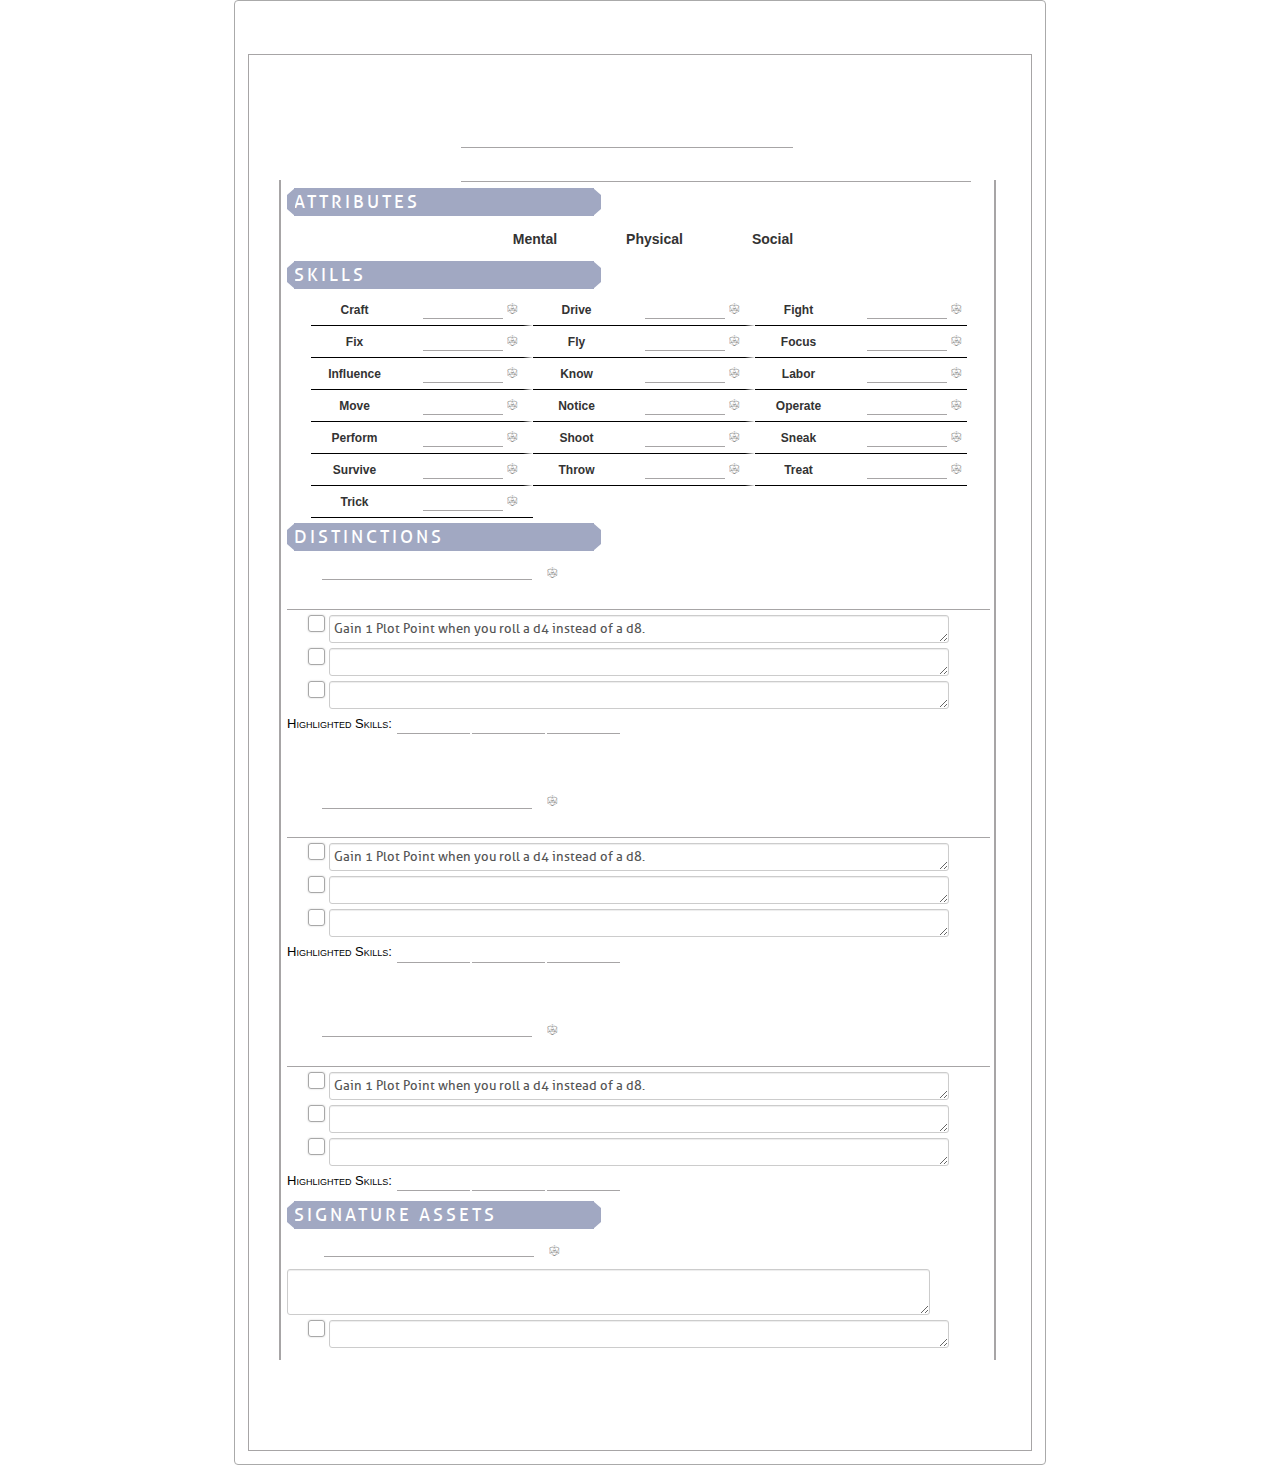
==== commit 38bf377a: "update" ====
--- a/index.html
+++ b/index.html
@@ -8,16 +8,16 @@
 </head>
 
 <body style="overflow: visible;">
-    <div class="ui-dialog ui-widget ui-widget-content ui-corner-all ui-draggable ui-resizable" style="display: block; width: 868px; height: 100%; margin:0 auto; position: relative !important;">
-        <div class="dialog characterdialog ui-dialog-content ui-widget-content" style="display: block; width: 100%; height: 100%; overflow: auto;">
+    <div class="ui-dialog ui-widget ui-widget-content ui-corner-all ui-draggable ui-resizable" style="display: block; width: 804px; height: 100%; margin:0 auto; position: relative !important;">
+        <div class="dialog characterdialog ui-dialog-content ui-widget-content" style="display: block; width: 100%; height: 100%; overflow: auto; padding: 0;">
             <div class="dialog largedialog characterviewer" style="display: block; width: 100%; height: 100%;">
                 <div class="charsheet" id="root" style="padding-top:0px;">
 <!--- BEGIN Character Sheet HTML --> 
 <div class="sheet-main-outer">
     <div class="sheet-main" style="display:block;">
         <div class="sheet-pagehead">
-            <input name="attr_character_name" class="attr_ID" value="Daniel Thorn Jr., M.D."/>
-            <input name="attr_short_description" class="attr_Desc" value="An elderly doctor who loves his drink."/>
+            <input name="attr_character_name" class="attr_ID" value=""/>
+            <input name="attr_short_description" class="attr_Desc" value=""/>
         </div>
 
         <div class="sheet-page">
@@ -28,11 +28,11 @@
                 <div class="sheet-attributes">
                     <div class="sheet-dropdown sheet-attribute">
                         <div class="sheet-drop-attr_Mental">
-                            <input type="radio" name="attr_Mental" value="4" /><label> d4<br /></label>
-                            <input type="radio" name="attr_Mental" value="6" /><label> d6<br /></label>
-                            <input type="radio" name="attr_Mental" value="8" /><label> d8<br /></label>
-                            <input type="radio" name="attr_Mental" value="10"  checked="checked"/><label> d10<br /></label>
-                            <input type="radio" name="attr_Mental" value="12" /><label> d12<br /></label>
+                            <input type="radio" name="attr_Mental" value="4" checked="true" /><span></span><label> d4<br /></label>
+                            <input type="radio" name="attr_Mental" value="6" /><span></span><label> d6<br /></label>
+                            <input type="radio" name="attr_Mental" value="8" /><span></span><label> d8<br /></label>
+                            <input type="radio" name="attr_Mental" value="10" /><span></span><label> d10<br /></label>
+                            <input type="radio" name="attr_Mental" value="12" /><span></span><label> d12<br /></label>
                             <div class="sheet-value-1 sheet-d4">d4</div>
                             <div class="sheet-value-2 sheet-d6">d6</div>
                             <div class="sheet-value-3 sheet-d8">d8</div>
@@ -44,11 +44,11 @@
 
                     <div class="sheet-dropdown sheet-attribute">
                         <div class="sheet-drop-attr_Physical">
-                            <input type="radio" name="attr_Physical" value="4" /><label> d4<br /></label>
-                            <input type="radio" name="attr_Physical" value="6"  checked="checked"/><label> d6<br /></label>
-                            <input type="radio" name="attr_Physical" value="8" /><label> d8<br /></label>
-                            <input type="radio" name="attr_Physical" value="10" /><label> d10<br /></label>
-                            <input type="radio" name="attr_Physical" value="12" /><label> d12<br /></label>
+                            <input type="radio" name="attr_Physical" value="4" checked="true" /><span></span><label> d4<br /></label>
+                            <input type="radio" name="attr_Physical" value="6" /><span></span><label> d6<br /></label>
+                            <input type="radio" name="attr_Physical" value="8" /><span></span><label> d8<br /></label>
+                            <input type="radio" name="attr_Physical" value="10" /><span></span><label> d10<br /></label>
+                            <input type="radio" name="attr_Physical" value="12" /><span></span><label> d12<br /></label>
                             <div class="sheet-value-1 sheet-d4">d4</div>
                             <div class="sheet-value-2 sheet-d6">d6</div>
                             <div class="sheet-value-3 sheet-d8">d8</div>
@@ -60,11 +60,11 @@
 
                     <div class="sheet-dropdown sheet-attribute">
                         <div class="sheet-drop-attr_Social">
-                            <input type="radio" name="attr_Social" value="4" /><label> d4<br /></label>
-                            <input type="radio" name="attr_Social" value="6" /><label> d6<br /></label>
-                            <input type="radio" name="attr_Social" value="8" checked="checked" /><label> d8<br /></label>
-                            <input type="radio" name="attr_Social" value="10" /><label> d10<br /></label>
-                            <input type="radio" name="attr_Social" value="12" /><label> d12<br /></label>
+                            <input type="radio" name="attr_Social" value="4" checked="true" /><span></span><label> d4<br /></label>
+                            <input type="radio" name="attr_Social" value="6" /><span></span><label> d6<br /></label>
+                            <input type="radio" name="attr_Social" value="8" /><span></span><label> d8<br /></label>
+                            <input type="radio" name="attr_Social" value="10" /><span></span><label> d10<br /></label>
+                            <input type="radio" name="attr_Social" value="12" /><span></span><label> d12<br /></label>
                             <div class="sheet-value-1 sheet-d4">d4</div>
                             <div class="sheet-value-2 sheet-d6">d6</div>
                             <div class="sheet-value-3 sheet-d8">d8</div>
@@ -81,55 +81,55 @@
                     <table>
                         <tbody>
                         <tr>
-                            <td><div class="sheet-dropdown"><button type="roll" value="!pool add @{Craft} Craft">Craft</button><div class="sheet-drop-attr_Craft"><input type="radio" name="attr_Craft" value="4" checked="checked" /><label> d4<br /></label><input type="radio" name="attr_Craft" value="6" /><label> d6<br /></label><input type="radio" name="attr_Craft" value="8" /><label> d8<br /></label><input type="radio" name="attr_Craft" value="10" /><label> d10<br /></label><input type="radio" name="attr_Craft" value="12" /><label> d12<br /></label><div class="sheet-value-1 sheet-d4-s">d4</div><div class="sheet-value-2 sheet-d6-s">d6</div><div class="sheet-value-3 sheet-d8-s">d8</div><div class="sheet-value-4 sheet-d10-s">d10</div><div class="sheet-value-5 sheet-d12-s">d12</div></div></div></td>
+                            <td><div class="sheet-dropdown"><button type="roll" value="!pool add @{Craft} Craft">Craft</button><div class="sheet-drop-attr_Craft"><input type="radio" name="attr_Craft" value="4" checked="true" /><span></span><label> d4<br /></label><input type="radio" name="attr_Craft" value="6" /><span></span><label> d6<br /></label><input type="radio" name="attr_Craft" value="8" /><span></span><label> d8<br /></label><input type="radio" name="attr_Craft" value="10" /><span></span><label> d10<br /></label><input type="radio" name="attr_Craft" value="12" /><span></span><label> d12<br /></label><div class="sheet-value-1 sheet-d4-s">d4</div><div class="sheet-value-2 sheet-d6-s">d6</div><div class="sheet-value-3 sheet-d8-s">d8</div><div class="sheet-value-4 sheet-d10-s">d10</div><div class="sheet-value-5 sheet-d12-s">d12</div></div></div></td>
                             <td><input type="text" name="attr_CraftSpeciality" class="sheet-skill-spec"/><button type="roll" value="!pool add 6 @{CraftSpeciality}"></button></td>
-                            <td><div class="sheet-dropdown"><button type="roll" value="!pool add @{Drive} Drive">Drive</button><div class="sheet-drop-attr_Drive"><input type="radio" name="attr_Drive" value="4" checked="checked" /><label> d4<br /></label><input type="radio" name="attr_Drive" value="6" /><label> d6<br /></label><input type="radio" name="attr_Drive" value="8" /><label> d8<br /></label><input type="radio" name="attr_Drive" value="10" /><label> d10<br /></label><input type="radio" name="attr_Drive" value="12" /><label> d12<br /></label><div class="sheet-value-1 sheet-d4-s">d4</div><div class="sheet-value-2 sheet-d6-s">d6</div><div class="sheet-value-3 sheet-d8-s">d8</div><div class="sheet-value-4 sheet-d10-s">d10</div><div class="sheet-value-5 sheet-d12-s">d12</div></div></div></td>
+                            <td><div class="sheet-dropdown"><button type="roll" value="!pool add @{Drive} Drive">Drive</button><div class="sheet-drop-attr_Drive"><input type="radio" name="attr_Drive" value="4" checked="true" /><span></span><label> d4<br /></label><input type="radio" name="attr_Drive" value="6" /><span></span><label> d6<br /></label><input type="radio" name="attr_Drive" value="8" /><span></span><label> d8<br /></label><input type="radio" name="attr_Drive" value="10" /><span></span><label> d10<br /></label><input type="radio" name="attr_Drive" value="12" /><span></span><label> d12<br /></label><div class="sheet-value-1 sheet-d4-s">d4</div><div class="sheet-value-2 sheet-d6-s">d6</div><div class="sheet-value-3 sheet-d8-s">d8</div><div class="sheet-value-4 sheet-d10-s">d10</div><div class="sheet-value-5 sheet-d12-s">d12</div></div></div></td>
                             <td><input type="text" name="attr_DriveSpeciality" class="sheet-skill-spec"/><button type="roll" value="!pool add 6 @{DriveSpeciality}"></button></td>
-                            <td><div class="sheet-dropdown"><button type="roll" value="!pool add @{Fight} Fight">Fight</button><div class="sheet-drop-attr_Fight"><input type="radio" name="attr_Fight" value="4"  /><label> d4<br /></label><input type="radio" name="attr_Fight" value="6" checked="checked"/><label> d6<br /></label><input type="radio" name="attr_Fight" value="8" /><label> d8<br /></label><input type="radio" name="attr_Fight" value="10" /><label> d10<br /></label><input type="radio" name="attr_Fight" value="12" /><label> d12<br /></label><div class="sheet-value-1 sheet-d4-s">d4</div><div class="sheet-value-2 sheet-d6-s">d6</div><div class="sheet-value-3 sheet-d8-s">d8</div><div class="sheet-value-4 sheet-d10-s">d10</div><div class="sheet-value-5 sheet-d12-s">d12</div></div></div></td>
+                            <td><div class="sheet-dropdown"><button type="roll" value="!pool add @{Fight} Fight">Fight</button><div class="sheet-drop-attr_Fight"><input type="radio" name="attr_Fight" value="4" checked="true" /><span></span><label> d4<br /></label><input type="radio" name="attr_Fight" value="6" /><span></span><label> d6<br /></label><input type="radio" name="attr_Fight" value="8" /><span></span><label> d8<br /></label><input type="radio" name="attr_Fight" value="10" /><span></span><label> d10<br /></label><input type="radio" name="attr_Fight" value="12" /><span></span><label> d12<br /></label><div class="sheet-value-1 sheet-d4-s">d4</div><div class="sheet-value-2 sheet-d6-s">d6</div><div class="sheet-value-3 sheet-d8-s">d8</div><div class="sheet-value-4 sheet-d10-s">d10</div><div class="sheet-value-5 sheet-d12-s">d12</div></div></div></td>
                             <td><input type="text" name="attr_FightSpeciality" class="sheet-skill-spec"/><button type="roll" value="!pool add 6 @{FightSpeciality}"></button></td>
                         </tr>
                         <tr>
-                            <td><div class="sheet-dropdown"><button type="roll" value="!pool add @{Fix} Fix">Fix</button><div class="sheet-drop-attr_Fix"><input type="radio" name="attr_Fix" value="4" checked="checked" /><label> d4<br /></label><input type="radio" name="attr_Fix" value="6" /><label> d6<br /></label><input type="radio" name="attr_Fix" value="8" /><label> d8<br /></label><input type="radio" name="attr_Fix" value="10" /><label> d10<br /></label><input type="radio" name="attr_Fix" value="12" /><label> d12<br /></label><div class="sheet-value-1 sheet-d4-s">d4</div><div class="sheet-value-2 sheet-d6-s">d6</div><div class="sheet-value-3 sheet-d8-s">d8</div><div class="sheet-value-4 sheet-d10-s">d10</div><div class="sheet-value-5 sheet-d12-s">d12</div></div></div></td>
+                            <td><div class="sheet-dropdown"><button type="roll" value="!pool add @{Fix} Fix">Fix</button><div class="sheet-drop-attr_Fix"><input type="radio" name="attr_Fix" value="4" checked="true" /><span></span><label> d4<br /></label><input type="radio" name="attr_Fix" value="6" /><span></span><label> d6<br /></label><input type="radio" name="attr_Fix" value="8" /><span></span><label> d8<br /></label><input type="radio" name="attr_Fix" value="10" /><span></span><label> d10<br /></label><input type="radio" name="attr_Fix" value="12" /><span></span><label> d12<br /></label><div class="sheet-value-1 sheet-d4-s">d4</div><div class="sheet-value-2 sheet-d6-s">d6</div><div class="sheet-value-3 sheet-d8-s">d8</div><div class="sheet-value-4 sheet-d10-s">d10</div><div class="sheet-value-5 sheet-d12-s">d12</div></div></div></td>
                             <td><input type="text" name="attr_FixSpeciality" class="sheet-skill-spec"/><button type="roll" value="!pool add 6 @{FixSpeciality}"></button></td>
-                            <td><div class="sheet-dropdown"><button type="roll" value="!pool add @{Fly} Fly">Fly</button><div class="sheet-drop-attr_Fly"><input type="radio" name="attr_Fly" value="4" checked="checked" /><label> d4<br /></label><input type="radio" name="attr_Fly" value="6" /><label> d6<br /></label><input type="radio" name="attr_Fly" value="8" /><label> d8<br /></label><input type="radio" name="attr_Fly" value="10" /><label> d10<br /></label><input type="radio" name="attr_Fly" value="12" /><label> d12<br /></label><div class="sheet-value-1 sheet-d4-s">d4</div><div class="sheet-value-2 sheet-d6-s">d6</div><div class="sheet-value-3 sheet-d8-s">d8</div><div class="sheet-value-4 sheet-d10-s">d10</div><div class="sheet-value-5 sheet-d12-s">d12</div></div></div></td>
+                            <td><div class="sheet-dropdown"><button type="roll" value="!pool add @{Fly} Fly">Fly</button><div class="sheet-drop-attr_Fly"><input type="radio" name="attr_Fly" value="4" checked="true" /><span></span><label> d4<br /></label><input type="radio" name="attr_Fly" value="6" /><span></span><label> d6<br /></label><input type="radio" name="attr_Fly" value="8" /><span></span><label> d8<br /></label><input type="radio" name="attr_Fly" value="10" /><span></span><label> d10<br /></label><input type="radio" name="attr_Fly" value="12" /><span></span><label> d12<br /></label><div class="sheet-value-1 sheet-d4-s">d4</div><div class="sheet-value-2 sheet-d6-s">d6</div><div class="sheet-value-3 sheet-d8-s">d8</div><div class="sheet-value-4 sheet-d10-s">d10</div><div class="sheet-value-5 sheet-d12-s">d12</div></div></div></td>
                             <td><input type="text" name="attr_FlySpeciality" class="sheet-skill-spec"/><button type="roll" value="!pool add 6 @{FlySpeciality}"></button></td>
-                            <td><div class="sheet-dropdown"><button type="roll" value="!pool add @{Focus} Focus">Focus</button><div class="sheet-drop-attr_Focus"><input type="radio" name="attr_Focus" value="4" /><label> d4<br /></label><input type="radio" name="attr_Focus" value="6" /><label> d6<br /></label><input type="radio" name="attr_Focus" value="8" /><label> d8<br /></label><input type="radio" name="attr_Focus" value="10" checked="checked" /><label> d10<br /></label><input type="radio" name="attr_Focus" value="12" /><label> d12<br /></label><div class="sheet-value-1 sheet-d4-s">d4</div><div class="sheet-value-2 sheet-d6-s">d6</div><div class="sheet-value-3 sheet-d8-s">d8</div><div class="sheet-value-4 sheet-d10-s">d10</div><div class="sheet-value-5 sheet-d12-s">d12</div></div></div></td>
+                            <td><div class="sheet-dropdown"><button type="roll" value="!pool add @{Focus} Focus">Focus</button><div class="sheet-drop-attr_Focus"><input type="radio" name="attr_Focus" value="4" checked="true" /><span></span><label> d4<br /></label><input type="radio" name="attr_Focus" value="6" /><span></span><label> d6<br /></label><input type="radio" name="attr_Focus" value="8" /><span></span><label> d8<br /></label><input type="radio" name="attr_Focus" value="10" /><span></span><label> d10<br /></label><input type="radio" name="attr_Focus" value="12" /><span></span><label> d12<br /></label><div class="sheet-value-1 sheet-d4-s">d4</div><div class="sheet-value-2 sheet-d6-s">d6</div><div class="sheet-value-3 sheet-d8-s">d8</div><div class="sheet-value-4 sheet-d10-s">d10</div><div class="sheet-value-5 sheet-d12-s">d12</div></div></div></td>
                             <td><input type="text" name="attr_FocusSpeciality" class="sheet-skill-spec"/><button type="roll" value="!pool add 6 @{FocusSpeciality}"></button></td>
                         </tr>
                         <tr>
-                            <td><div class="sheet-dropdown"><button type="roll" value="!pool add @{Influence} Influence">Influence</button><div class="sheet-drop-attr_Influence"><input type="radio" name="attr_Influence" value="4"  /><label> d4<br /></label><input type="radio" name="attr_Influence" value="6" /><label> d6<br /></label><input type="radio" name="attr_Influence" value="8" checked="checked"/><label> d8<br /></label><input type="radio" name="attr_Influence" value="10" /><label> d10<br /></label><input type="radio" name="attr_Influence" value="12" /><label> d12<br /></label><div class="sheet-value-1 sheet-d4-s">d4</div><div class="sheet-value-2 sheet-d6-s">d6</div><div class="sheet-value-3 sheet-d8-s">d8</div><div class="sheet-value-4 sheet-d10-s">d10</div><div class="sheet-value-5 sheet-d12-s">d12</div></div></div></td>
+                            <td><div class="sheet-dropdown"><button type="roll" value="!pool add @{Influence} Influence">Influence</button><div class="sheet-drop-attr_Influence"><input type="radio" name="attr_Influence" value="4" checked="true" /><span></span><label> d4<br /></label><input type="radio" name="attr_Influence" value="6" /><span></span><label> d6<br /></label><input type="radio" name="attr_Influence" value="8" /><span></span><label> d8<br /></label><input type="radio" name="attr_Influence" value="10" /><span></span><label> d10<br /></label><input type="radio" name="attr_Influence" value="12" /><span></span><label> d12<br /></label><div class="sheet-value-1 sheet-d4-s">d4</div><div class="sheet-value-2 sheet-d6-s">d6</div><div class="sheet-value-3 sheet-d8-s">d8</div><div class="sheet-value-4 sheet-d10-s">d10</div><div class="sheet-value-5 sheet-d12-s">d12</div></div></div></td>
                             <td><input type="text" name="attr_InfluenceSpeciality" class="sheet-skill-spec"/><button type="roll" value="!pool add 6 @{InfluenceSpeciality}"></button></td>
-                            <td><div class="sheet-dropdown"><button type="roll" value="!pool add @{Know} Know">Know</button><div class="sheet-drop-attr_Know"><input type="radio" name="attr_Know" value="4" /><label> d4<br /></label><input type="radio" name="attr_Know" value="6" /><label> d6<br /></label><input type="radio" name="attr_Know" value="8" checked="checked" /><label> d8<br /></label><input type="radio" name="attr_Know" value="10" /><label> d10<br /></label><input type="radio" name="attr_Know" value="12" /><label> d12<br /></label><div class="sheet-value-1 sheet-d4-s">d4</div><div class="sheet-value-2 sheet-d6-s">d6</div><div class="sheet-value-3 sheet-d8-s">d8</div><div class="sheet-value-4 sheet-d10-s">d10</div><div class="sheet-value-5 sheet-d12-s">d12</div></div></div></td>
-                            <td><input type="text" name="attr_KnowSpeciality" class="sheet-skill-spec" value="Biology"/><button type="roll" value="!pool add 6 @{KnowSpeciality}"></button></td>
-                            <td><div class="sheet-dropdown"><button type="roll" value="!pool add @{Labor} Labor">Labor</button><div class="sheet-drop-attr_Labor"><input type="radio" name="attr_Labor" value="4" checked="checked" /><label> d4<br /></label><input type="radio" name="attr_Labor" value="6" /><label> d6<br /></label><input type="radio" name="attr_Labor" value="8" /><label> d8<br /></label><input type="radio" name="attr_Labor" value="10" /><label> d10<br /></label><input type="radio" name="attr_Labor" value="12" /><label> d12<br /></label><div class="sheet-value-1 sheet-d4-s">d4</div><div class="sheet-value-2 sheet-d6-s">d6</div><div class="sheet-value-3 sheet-d8-s">d8</div><div class="sheet-value-4 sheet-d10-s">d10</div><div class="sheet-value-5 sheet-d12-s">d12</div></div></div></td>
+                            <td><div class="sheet-dropdown"><button type="roll" value="!pool add @{Know} Know">Know</button><div class="sheet-drop-attr_Know"><input type="radio" name="attr_Know" value="4" checked="true" /><span></span><label> d4<br /></label><input type="radio" name="attr_Know" value="6" /><span></span><label> d6<br /></label><input type="radio" name="attr_Know" value="8" /><span></span><label> d8<br /></label><input type="radio" name="attr_Know" value="10" /><span></span><label> d10<br /></label><input type="radio" name="attr_Know" value="12" /><span></span><label> d12<br /></label><div class="sheet-value-1 sheet-d4-s">d4</div><div class="sheet-value-2 sheet-d6-s">d6</div><div class="sheet-value-3 sheet-d8-s">d8</div><div class="sheet-value-4 sheet-d10-s">d10</div><div class="sheet-value-5 sheet-d12-s">d12</div></div></div></td>
+                            <td><input type="text" name="attr_KnowSpeciality" class="sheet-skill-spec"/><button type="roll" value="!pool add 6 @{KnowSpeciality}"></button></td>
+                            <td><div class="sheet-dropdown"><button type="roll" value="!pool add @{Labor} Labor">Labor</button><div class="sheet-drop-attr_Labor"><input type="radio" name="attr_Labor" value="4" checked="true" /><span></span><label> d4<br /></label><input type="radio" name="attr_Labor" value="6" /><span></span><label> d6<br /></label><input type="radio" name="attr_Labor" value="8" /><span></span><label> d8<br /></label><input type="radio" name="attr_Labor" value="10" /><span></span><label> d10<br /></label><input type="radio" name="attr_Labor" value="12" /><span></span><label> d12<br /></label><div class="sheet-value-1 sheet-d4-s">d4</div><div class="sheet-value-2 sheet-d6-s">d6</div><div class="sheet-value-3 sheet-d8-s">d8</div><div class="sheet-value-4 sheet-d10-s">d10</div><div class="sheet-value-5 sheet-d12-s">d12</div></div></div></td>
                             <td><input type="text" name="attr_LaborSpeciality" class="sheet-skill-spec"/><button type="roll" value="!pool add 6 @{LaborSpeciality}"></button></td>
                         </tr>
                         <tr>
-                            <td><div class="sheet-dropdown"><button type="roll" value="!pool add @{Move} Move">Move</button><div class="sheet-drop-attr_Move"><input type="radio" name="attr_Move" value="4" checked="checked" /><label> d4<br /></label><input type="radio" name="attr_Move" value="6" /><label> d6<br /></label><input type="radio" name="attr_Move" value="8" /><label> d8<br /></label><input type="radio" name="attr_Move" value="10" /><label> d10<br /></label><input type="radio" name="attr_Move" value="12" /><label> d12<br /></label><div class="sheet-value-1 sheet-d4-s">d4</div><div class="sheet-value-2 sheet-d6-s">d6</div><div class="sheet-value-3 sheet-d8-s">d8</div><div class="sheet-value-4 sheet-d10-s">d10</div><div class="sheet-value-5 sheet-d12-s">d12</div></div></div></td>
+                            <td><div class="sheet-dropdown"><button type="roll" value="!pool add @{Move} Move">Move</button><div class="sheet-drop-attr_Move"><input type="radio" name="attr_Move" value="4" checked="true" /><span></span><label> d4<br /></label><input type="radio" name="attr_Move" value="6" /><span></span><label> d6<br /></label><input type="radio" name="attr_Move" value="8" /><span></span><label> d8<br /></label><input type="radio" name="attr_Move" value="10" /><span></span><label> d10<br /></label><input type="radio" name="attr_Move" value="12" /><span></span><label> d12<br /></label><div class="sheet-value-1 sheet-d4-s">d4</div><div class="sheet-value-2 sheet-d6-s">d6</div><div class="sheet-value-3 sheet-d8-s">d8</div><div class="sheet-value-4 sheet-d10-s">d10</div><div class="sheet-value-5 sheet-d12-s">d12</div></div></div></td>
                             <td><input type="text" name="attr_MoveSpeciality" class="sheet-skill-spec"/><button type="roll" value="!pool add 6 @{MoveSpeciality}"></button></td>
-                            <td><div class="sheet-dropdown"><button type="roll" value="!pool add @{Notice} Notice">Notice</button><div class="sheet-drop-attr_Notice"><input type="radio" name="attr_Notice" value="4" checked="checked" /><label> d4<br /></label><input type="radio" name="attr_Notice" value="6" /><label> d6<br /></label><input type="radio" name="attr_Notice" value="8" /><label> d8<br /></label><input type="radio" name="attr_Notice" value="10" /><label> d10<br /></label><input type="radio" name="attr_Notice" value="12" /><label> d12<br /></label><div class="sheet-value-1 sheet-d4-s">d4</div><div class="sheet-value-2 sheet-d6-s">d6</div><div class="sheet-value-3 sheet-d8-s">d8</div><div class="sheet-value-4 sheet-d10-s">d10</div><div class="sheet-value-5 sheet-d12-s">d12</div></div></div></td>
+                            <td><div class="sheet-dropdown"><button type="roll" value="!pool add @{Notice} Notice">Notice</button><div class="sheet-drop-attr_Notice"><input type="radio" name="attr_Notice" value="4" checked="true" /><span></span><label> d4<br /></label><input type="radio" name="attr_Notice" value="6" /><span></span><label> d6<br /></label><input type="radio" name="attr_Notice" value="8" /><span></span><label> d8<br /></label><input type="radio" name="attr_Notice" value="10" /><span></span><label> d10<br /></label><input type="radio" name="attr_Notice" value="12" /><span></span><label> d12<br /></label><div class="sheet-value-1 sheet-d4-s">d4</div><div class="sheet-value-2 sheet-d6-s">d6</div><div class="sheet-value-3 sheet-d8-s">d8</div><div class="sheet-value-4 sheet-d10-s">d10</div><div class="sheet-value-5 sheet-d12-s">d12</div></div></div></td>
                             <td><input type="text" name="attr_NoticeSpeciality" class="sheet-skill-spec"/><button type="roll" value="!pool add 6 @{NoticeSpeciality}"></button></td>
-                            <td><div class="sheet-dropdown"><button type="roll" value="!pool add @{Operate} Operate">Operate</button><div class="sheet-drop-attr_Operate"><input type="radio" name="attr_Operate" value="4" checked="checked" /><label> d4<br /></label><input type="radio" name="attr_Operate" value="6" /><label> d6<br /></label><input type="radio" name="attr_Operate" value="8" /><label> d8<br /></label><input type="radio" name="attr_Operate" value="10" /><label> d10<br /></label><input type="radio" name="attr_Operate" value="12" /><label> d12<br /></label><div class="sheet-value-1 sheet-d4-s">d4</div><div class="sheet-value-2 sheet-d6-s">d6</div><div class="sheet-value-3 sheet-d8-s">d8</div><div class="sheet-value-4 sheet-d10-s">d10</div><div class="sheet-value-5 sheet-d12-s">d12</div></div></div></td>
+                            <td><div class="sheet-dropdown"><button type="roll" value="!pool add @{Operate} Operate">Operate</button><div class="sheet-drop-attr_Operate"><input type="radio" name="attr_Operate" value="4" checked="true" /><span></span><label> d4<br /></label><input type="radio" name="attr_Operate" value="6" /><span></span><label> d6<br /></label><input type="radio" name="attr_Operate" value="8" /><span></span><label> d8<br /></label><input type="radio" name="attr_Operate" value="10" /><span></span><label> d10<br /></label><input type="radio" name="attr_Operate" value="12" /><span></span><label> d12<br /></label><div class="sheet-value-1 sheet-d4-s">d4</div><div class="sheet-value-2 sheet-d6-s">d6</div><div class="sheet-value-3 sheet-d8-s">d8</div><div class="sheet-value-4 sheet-d10-s">d10</div><div class="sheet-value-5 sheet-d12-s">d12</div></div></div></td>
                             <td><input type="text" name="attr_OperateSpeciality" class="sheet-skill-spec"/><button type="roll" value="!pool add 6 @{OperateSpeciality}"></button></td>
                         </tr>
                         <tr>
-                            <td><div class="sheet-dropdown"><button type="roll" value="!pool add @{Perform} Perform">Perform</button><div class="sheet-drop-attr_Perform"><input type="radio" name="attr_Perform" value="4" checked="checked" /><label> d4<br /></label><input type="radio" name="attr_Perform" value="6" /><label> d6<br /></label><input type="radio" name="attr_Perform" value="8" /><label> d8<br /></label><input type="radio" name="attr_Perform" value="10" /><label> d10<br /></label><input type="radio" name="attr_Perform" value="12" /><label> d12<br /></label><div class="sheet-value-1 sheet-d4-s">d4</div><div class="sheet-value-2 sheet-d6-s">d6</div><div class="sheet-value-3 sheet-d8-s">d8</div><div class="sheet-value-4 sheet-d10-s">d10</div><div class="sheet-value-5 sheet-d12-s">d12</div></div></div></td>
+                            <td><div class="sheet-dropdown"><button type="roll" value="!pool add @{Perform} Perform">Perform</button><div class="sheet-drop-attr_Perform"><input type="radio" name="attr_Perform" value="4" checked="true" /><span></span><label> d4<br /></label><input type="radio" name="attr_Perform" value="6" /><span></span><label> d6<br /></label><input type="radio" name="attr_Perform" value="8" /><span></span><label> d8<br /></label><input type="radio" name="attr_Perform" value="10" /><span></span><label> d10<br /></label><input type="radio" name="attr_Perform" value="12" /><span></span><label> d12<br /></label><div class="sheet-value-1 sheet-d4-s">d4</div><div class="sheet-value-2 sheet-d6-s">d6</div><div class="sheet-value-3 sheet-d8-s">d8</div><div class="sheet-value-4 sheet-d10-s">d10</div><div class="sheet-value-5 sheet-d12-s">d12</div></div></div></td>
                             <td><input type="text" name="attr_PerformSpeciality" class="sheet-skill-spec"/><button type="roll" value="!pool add 6 @{PerformSpeciality}"></button></td>
-                            <td><div class="sheet-dropdown"><button type="roll" value="!pool add @{Shoot} Shoot">Shoot</button><div class="sheet-drop-attr_Shoot"><input type="radio" name="attr_Shoot" value="4" checked="checked" /><label> d4<br /></label><input type="radio" name="attr_Shoot" value="6" /><label> d6<br /></label><input type="radio" name="attr_Shoot" value="8" /><label> d8<br /></label><input type="radio" name="attr_Shoot" value="10" /><label> d10<br /></label><input type="radio" name="attr_Shoot" value="12" /><label> d12<br /></label><div class="sheet-value-1 sheet-d4-s">d4</div><div class="sheet-value-2 sheet-d6-s">d6</div><div class="sheet-value-3 sheet-d8-s">d8</div><div class="sheet-value-4 sheet-d10-s">d10</div><div class="sheet-value-5 sheet-d12-s">d12</div></div></div></td>
+                            <td><div class="sheet-dropdown"><button type="roll" value="!pool add @{Shoot} Shoot">Shoot</button><div class="sheet-drop-attr_Shoot"><input type="radio" name="attr_Shoot" value="4" checked="true" /><span></span><label> d4<br /></label><input type="radio" name="attr_Shoot" value="6" /><span></span><label> d6<br /></label><input type="radio" name="attr_Shoot" value="8" /><span></span><label> d8<br /></label><input type="radio" name="attr_Shoot" value="10" /><span></span><label> d10<br /></label><input type="radio" name="attr_Shoot" value="12" /><span></span><label> d12<br /></label><div class="sheet-value-1 sheet-d4-s">d4</div><div class="sheet-value-2 sheet-d6-s">d6</div><div class="sheet-value-3 sheet-d8-s">d8</div><div class="sheet-value-4 sheet-d10-s">d10</div><div class="sheet-value-5 sheet-d12-s">d12</div></div></div></td>
                             <td><input type="text" name="attr_ShootSpeciality" class="sheet-skill-spec"/><button type="roll" value="!pool add 6 @{ShootSpeciality}"></button></td>
-                            <td><div class="sheet-dropdown"><button type="roll" value="!pool add @{Sneak} Sneak">Sneak</button><div class="sheet-drop-attr_Sneak"><input type="radio" name="attr_Sneak" value="4" checked="checked" /><label> d4<br /></label><input type="radio" name="attr_Sneak" value="6" /><label> d6<br /></label><input type="radio" name="attr_Sneak" value="8" /><label> d8<br /></label><input type="radio" name="attr_Sneak" value="10" /><label> d10<br /></label><input type="radio" name="attr_Sneak" value="12" /><label> d12<br /></label><div class="sheet-value-1 sheet-d4-s">d4</div><div class="sheet-value-2 sheet-d6-s">d6</div><div class="sheet-value-3 sheet-d8-s">d8</div><div class="sheet-value-4 sheet-d10-s">d10</div><div class="sheet-value-5 sheet-d12-s">d12</div></div></div></td>
+                            <td><div class="sheet-dropdown"><button type="roll" value="!pool add @{Sneak} Sneak">Sneak</button><div class="sheet-drop-attr_Sneak"><input type="radio" name="attr_Sneak" value="4" checked="true" /><span></span><label> d4<br /></label><input type="radio" name="attr_Sneak" value="6" /><span></span><label> d6<br /></label><input type="radio" name="attr_Sneak" value="8" /><span></span><label> d8<br /></label><input type="radio" name="attr_Sneak" value="10" /><span></span><label> d10<br /></label><input type="radio" name="attr_Sneak" value="12" /><span></span><label> d12<br /></label><div class="sheet-value-1 sheet-d4-s">d4</div><div class="sheet-value-2 sheet-d6-s">d6</div><div class="sheet-value-3 sheet-d8-s">d8</div><div class="sheet-value-4 sheet-d10-s">d10</div><div class="sheet-value-5 sheet-d12-s">d12</div></div></div></td>
                             <td><input type="text" name="attr_SneakSpeciality" class="sheet-skill-spec"/><button type="roll" value="!pool add 6 @{SneakSpeciality}"></button></td>
                         </tr>
                         <tr>
-                            <td><div class="sheet-dropdown"><button type="roll" value="!pool add @{Survive} Survive">Survive</button><div class="sheet-drop-attr_Survive"><input type="radio" name="attr_Survive" value="4" checked="checked" /><label> d4<br /></label><input type="radio" name="attr_Survive" value="6" /><label> d6<br /></label><input type="radio" name="attr_Survive" value="8" /><label> d8<br /></label><input type="radio" name="attr_Survive" value="10" /><label> d10<br /></label><input type="radio" name="attr_Survive" value="12" /><label> d12<br /></label><div class="sheet-value-1 sheet-d4-s">d4</div><div class="sheet-value-2 sheet-d6-s">d6</div><div class="sheet-value-3 sheet-d8-s">d8</div><div class="sheet-value-4 sheet-d10-s">d10</div><div class="sheet-value-5 sheet-d12-s">d12</div></div></div></td>
+                            <td><div class="sheet-dropdown"><button type="roll" value="!pool add @{Survive} Survive">Survive</button><div class="sheet-drop-attr_Survive"><input type="radio" name="attr_Survive" value="4" checked="true" /><span></span><label> d4<br /></label><input type="radio" name="attr_Survive" value="6" /><span></span><label> d6<br /></label><input type="radio" name="attr_Survive" value="8" /><span></span><label> d8<br /></label><input type="radio" name="attr_Survive" value="10" /><span></span><label> d10<br /></label><input type="radio" name="attr_Survive" value="12" /><span></span><label> d12<br /></label><div class="sheet-value-1 sheet-d4-s">d4</div><div class="sheet-value-2 sheet-d6-s">d6</div><div class="sheet-value-3 sheet-d8-s">d8</div><div class="sheet-value-4 sheet-d10-s">d10</div><div class="sheet-value-5 sheet-d12-s">d12</div></div></div></td>
                             <td><input type="text" name="attr_SurviveSpeciality" class="sheet-skill-spec"/><button type="roll" value="!pool add 6 @{SurviveSpeciality}"></button></td>
-                            <td><div class="sheet-dropdown"><button type="roll" value="!pool add @{Throw} Throw">Throw</button><div class="sheet-drop-attr_Throw"><input type="radio" name="attr_Throw" value="4" checked="checked" /><label> d4<br /></label><input type="radio" name="attr_Throw" value="6" /><label> d6<br /></label><input type="radio" name="attr_Throw" value="8" /><label> d8<br /></label><input type="radio" name="attr_Throw" value="10" /><label> d10<br /></label><input type="radio" name="attr_Throw" value="12" /><label> d12<br /></label><div class="sheet-value-1 sheet-d4-s">d4</div><div class="sheet-value-2 sheet-d6-s">d6</div><div class="sheet-value-3 sheet-d8-s">d8</div><div class="sheet-value-4 sheet-d10-s">d10</div><div class="sheet-value-5 sheet-d12-s">d12</div></div></div></td>
+                            <td><div class="sheet-dropdown"><button type="roll" value="!pool add @{Throw} Throw">Throw</button><div class="sheet-drop-attr_Throw"><input type="radio" name="attr_Throw" value="4" checked="true" /><span></span><label> d4<br /></label><input type="radio" name="attr_Throw" value="6" /><span></span><label> d6<br /></label><input type="radio" name="attr_Throw" value="8" /><span></span><label> d8<br /></label><input type="radio" name="attr_Throw" value="10" /><span></span><label> d10<br /></label><input type="radio" name="attr_Throw" value="12" /><span></span><label> d12<br /></label><div class="sheet-value-1 sheet-d4-s">d4</div><div class="sheet-value-2 sheet-d6-s">d6</div><div class="sheet-value-3 sheet-d8-s">d8</div><div class="sheet-value-4 sheet-d10-s">d10</div><div class="sheet-value-5 sheet-d12-s">d12</div></div></div></td>
                             <td><input type="text" name="attr_ThrowSpeciality" class="sheet-skill-spec"/><button type="roll" value="!pool add 6 @{ThrowSpeciality}"></button></td>
-                            <td><div class="sheet-dropdown"><button type="roll" value="!pool add @{Treat} Treat">Treat</button><div class="sheet-drop-attr_Treat"><input type="radio" name="attr_Treat" value="4"  /><label> d4<br /></label><input type="radio" name="attr_Treat" value="6" /><label> d6<br /></label><input type="radio" name="attr_Treat" value="8" /><label> d8<br /></label><input type="radio" name="attr_Treat" value="10" checked="checked"/><label> d10<br /></label><input type="radio" name="attr_Treat" value="12" /><label> d12<br /></label><div class="sheet-value-1 sheet-d4-s">d4</div><div class="sheet-value-2 sheet-d6-s">d6</div><div class="sheet-value-3 sheet-d8-s">d8</div><div class="sheet-value-4 sheet-d10-s">d10</div><div class="sheet-value-5 sheet-d12-s">d12</div></div></div></td>
-                            <td><input type="text" name="attr_TreatSpeciality" class="sheet-skill-spec" value="Combat Wounds"/><button type="roll" value="!pool add 6 @{TreatSpeciality}"></button></td>
-                        </tr>
-                        <tr>
-                            <td><div class="sheet-dropdown"><button type="roll" value="!pool add @{Trick} Trick">Trick</button><div class="sheet-drop-attr_Trick"><input type="radio" name="attr_Trick" value="4" checked="checked" /><label> d4<br /></label><input type="radio" name="attr_Trick" value="6" /><label> d6<br /></label><input type="radio" name="attr_Trick" value="8" /><label> d8<br /></label><input type="radio" name="attr_Trick" value="10" /><label> d10<br /></label><input type="radio" name="attr_Trick" value="12" /><label> d12<br /></label><div class="sheet-value-1 sheet-d4-s">d4</div><div class="sheet-value-2 sheet-d6-s">d6</div><div class="sheet-value-3 sheet-d8-s">d8</div><div class="sheet-value-4 sheet-d10-s">d10</div><div class="sheet-value-5 sheet-d12-s">d12</div></div></div></td>
+                            <td><div class="sheet-dropdown"><button type="roll" value="!pool add @{Treat} Treat">Treat</button><div class="sheet-drop-attr_Treat"><input type="radio" name="attr_Treat" value="4" checked="true" /><span></span><label> d4<br /></label><input type="radio" name="attr_Treat" value="6" /><span></span><label> d6<br /></label><input type="radio" name="attr_Treat" value="8" /><span></span><label> d8<br /></label><input type="radio" name="attr_Treat" value="10" /><span></span><label> d10<br /></label><input type="radio" name="attr_Treat" value="12" /><span></span><label> d12<br /></label><div class="sheet-value-1 sheet-d4-s">d4</div><div class="sheet-value-2 sheet-d6-s">d6</div><div class="sheet-value-3 sheet-d8-s">d8</div><div class="sheet-value-4 sheet-d10-s">d10</div><div class="sheet-value-5 sheet-d12-s">d12</div></div></div></td>
+                            <td><input type="text" name="attr_TreatSpeciality" class="sheet-skill-spec"/><button type="roll" value="!pool add 6 @{TreatSpeciality}"></button></td>
+                        </tr>
+                        <tr>
+                            <td><div class="sheet-dropdown"><button type="roll" value="!pool add @{Trick} Trick">Trick</button><div class="sheet-drop-attr_Trick"><input type="radio" name="attr_Trick" value="4" checked="true" /><span></span><label> d4<br /></label><input type="radio" name="attr_Trick" value="6" /><span></span><label> d6<br /></label><input type="radio" name="attr_Trick" value="8" /><span></span><label> d8<br /></label><input type="radio" name="attr_Trick" value="10" /><span></span><label> d10<br /></label><input type="radio" name="attr_Trick" value="12" /><span></span><label> d12<br /></label><div class="sheet-value-1 sheet-d4-s">d4</div><div class="sheet-value-2 sheet-d6-s">d6</div><div class="sheet-value-3 sheet-d8-s">d8</div><div class="sheet-value-4 sheet-d10-s">d10</div><div class="sheet-value-5 sheet-d12-s">d12</div></div></div></td>
                             <td><input type="text" name="attr_TrickSpeciality" class="sheet-skill-spec"/><button type="roll" value="!pool add 6 @{TrickSpeciality}"></button></td>
                         </tr>
 
@@ -140,35 +140,33 @@
             <div class="sheet-section">
                 <h2>DISTINCTIONS</h2>
                 <div class="sheet-distinctions">
-                    <div class="sheet-distinct-head"><input type="text" name="attr_distinction1_name" value="First Mate"/><button type="roll" value="!pool add 8 @{distinction1_name}"></button></div>
-                    <input type="text" name="attr_distinction1_lore" value="You’re the captain’s right hand, but as often as not you’re his fist."/>
-                    <ul>
-                        <li><input type="checkbox" name="attr_distinction1_trigger1_enabled" value="1" checked="true"/><textarea name="attr_distinction1_trigger" rows="1">Gain 1 Plot Point when you roll a d4 instead of a d8.</textarea></li>
-                        <li><input type="checkbox" name="attr_distinction1_trigger2_enabled"/><textarea name="attr_distinction1_trigger" rows="2">Got Your Back, Sir: If your captain fails a die roll in your presence, step up or double your Attribute on your next die roll.</textarea></li>
-                        <li><input type="checkbox" name="attr_distinction1_trigger3_enabled" value="1" checked="true"/><textarea name="attr_distinction1_trigger" rows="2">Right Here, Sir: Spend 1 PP to join a scene involving the captain that you weren’t already in.</textarea></li>
-                    </ul>
-                    <p class="sheet-distinction-skills">Highlighted Skills: <input type="text" name="attr_distinction1_skill1" value="Fight"/><input value="Influence" type="text" name="attr_distinction1_skill2"/><input type="text" name="attr_distinction1_skill3" value="Notice"/></p>
-                </div>
-                <hr/>
+                    <div class="sheet-distinct-head"><input type="text" name="attr_distinction1_name" /><button type="roll" value="!pool add 8 @{distinction1_name}"></button></div>
+                    <input type="text" name="attr_distinction1_lore" class="sheet-lore"/>
+                    <div class="sheet-ul">
+                        <div class="sheet-li"><input type="checkbox" name="attr_distinction1_trigger1_enabled" value="1" checked="true"/><span></span><textarea name="attr_distinction1_trigger1" rows="1">Gain 1 Plot Point when you roll a d4 instead of a d8.</textarea></div>
+                        <div class="sheet-li"><input type="checkbox" name="attr_distinction1_trigger2_enabled"/><span></span><textarea name="attr_distinction1_trigger2" rows="1"></textarea></div>
+                        <div class="sheet-li"><input type="checkbox" name="attr_distinction1_trigger3_enabled"/><span></span><textarea name="attr_distinction1_trigger3" rows="1"></textarea></div>
+                    </div>
+                    <p class="sheet-distinction-skills">Highlighted Skills: <input type="text" name="attr_distinction1_skill1"/><input type="text" name="attr_distinction1_skill2"/><input type="text" name="attr_distinction1_skill3"/></p>
+                </div>
                 <div class="sheet-distinctions">
                     <div class="sheet-distinct-head"><input type="text" name="attr_distinction2_name" /><button type="roll" value="!pool add 8 @{distinction2_name}"></button></div>
-                    <input type="text" name="attr_distinction2_lore"/>
-                    <ul>
-                        <li><input type="checkbox" name="attr_distinction2_trigger1_enabled" value="1" checked="true"/><textarea name="attr_distinction2_trigger" rows="1">Gain 1 Plot Point when you roll a d4 instead of a d8.</textarea></li>
-                        <li><input type="checkbox" name="attr_distinction2_trigger2_enabled"/><textarea name="attr_distinction2_trigger" rows="1"></textarea></li>
-                        <li><input type="checkbox" name="attr_distinction2_trigger3_enabled"/><textarea name="attr_distinction2_trigger" rows="1"></textarea></li>
-                    </ul>
+                    <input type="text" name="attr_distinction2_lore" class="sheet-lore"/>
+                    <div class="sheet-ul">
+                        <div class="sheet-li"><input type="checkbox" name="attr_distinction2_trigger1_enabled" value="1" checked="true"/><span></span><textarea name="attr_distinction2_trigger1" rows="1">Gain 1 Plot Point when you roll a d4 instead of a d8.</textarea></div>
+                        <div class="sheet-li"><input type="checkbox" name="attr_distinction2_trigger2_enabled"/><span></span><textarea name="attr_distinction2_trigger2" rows="1"></textarea></div>
+                        <div class="sheet-li"><input type="checkbox" name="attr_distinction2_trigger3_enabled"/><span></span><textarea name="attr_distinction2_trigger3" rows="1"></textarea></div>
+                    </div>
                     <p class="sheet-distinction-skills">Highlighted Skills: <input type="text" name="attr_distinction2_skill1"/><input type="text" name="attr_distinction2_skill2"/><input type="text" name="attr_distinction2_skill3"/></p>
                 </div>
-                <hr/>
                 <div class="sheet-distinctions">
                     <div class="sheet-distinct-head"><input type="text" name="attr_distinction3_name" /><button type="roll" value="!pool add 8 @{distinction3_name}"></button></div>
-                    <input type="text" name="attr_distinction3_lore"/>
-                    <ul>
-                        <li><input type="checkbox" name="attr_distinction3_trigger1_enabled" value="1" checked="true"/><textarea name="attr_distinction3_trigger" rows="1">Gain 1 Plot Point when you roll a d4 instead of a d8.</textarea></li>
-                        <li><input type="checkbox" name="attr_distinction3_trigger2_enabled"/><textarea name="attr_distinction3_trigger" rows="1"></textarea></li>
-                        <li><input type="checkbox" name="attr_distinction3_trigger3_enabled"/><textarea name="attr_distinction3_trigger" rows="1"></textarea></li>
-                    </ul>
+                    <input type="text" name="attr_distinction3_lore" class="sheet-lore"/>
+                    <div class="sheet-ul">
+                        <div class="sheet-li"><input type="checkbox" name="attr_distinction3_trigger1_enabled" value="1" checked="true"/><span></span><textarea name="attr_distinction3_trigger1" rows="1">Gain 1 Plot Point when you roll a d4 instead of a d8.</textarea></div>
+                        <div class="sheet-li"><input type="checkbox" name="attr_distinction3_trigger2_enabled"/><span></span><textarea name="attr_distinction3_trigger2" rows="1"></textarea></div>
+                        <div class="sheet-li"><input type="checkbox" name="attr_distinction3_trigger3_enabled"/><span></span><textarea name="attr_distinction3_trigger3" rows="1"></textarea></div>
+                    </div>
                     <p class="sheet-distinction-skills">Highlighted Skills: <input type="text" name="attr_distinction3_skill1"/><input type="text" name="attr_distinction3_skill2"/><input type="text" name="attr_distinction3_skill3"/></p>
                 </div>
             </div>
@@ -178,21 +176,21 @@
                     <div class="sheet-sigassets">
                         <div class="sheet-sigasset-head">
                             <div class="sheet-dropdown">
-                                <div class="sheet-drop-attr_sigasset_value">
-                                    <input type="radio" name="attr_sigasset_value" value="6" /><label> d6<br /></label>
-                                    <input type="radio" name="attr_sigasset_value" value="8" checked="checked" /><label> d8<br /></label>
+                                <div class="sheet-drop-sigasset">
+                                    <input type="radio" name="attr_sigasset_mark" value="1" checked="true" style="display:none"/>
+                                    <input type="radio" name="attr_sigasset_value" value="6" checked="true"/><span></span><label> d6<br /></label>
+                                    <input type="radio" name="attr_sigasset_value" value="8" /><span></span><label> d8<br /></label>
                                     <div class="sheet-value-1 sheet-d6">d6</div>
                                     <div class="sheet-value-2 sheet-d8">d8</div>
                                 </div>
                                 <button type="roll" value="!pool add @{sigasset_value} @{sigasset_name}"></button>
-                                <input type="text" name="attr_sigasset_name" value="Hip Flask" />
+                                <input type="text" name="attr_sigasset_name" value=" " />
                             </div>
                         </div>
-                        <textarea rows="2" name="attr_sigasset_lore">An old, battered hip flask. It’s older than Thorn. It was given to him by his grandfather, on his 18th birthday, and carries a sentimental value, as well as some hard liquor.</textarea>
-                        <ul>
-                            <!--<li><input type="checkbox" name="attr_sigasset_trigger1_enabled"/><textarea name="attr_sigasset_trigger" rows="1"></textarea></li>
--->
-                        </ul>
+                        <textarea rows="2" name="attr_sigasset_lore" class="sheet-lore">  </textarea>
+                        <div class="sheet-ul">
+                            <div class="sheet-li"><input type="checkbox" name="attr_sigasset_trigger1_enabled" value=" "/><span></span><textarea name="attr_sigasset_trigger" rows="1"> </textarea></div>
+                        </div>
                     </div>
                 </fieldset>
             </div>
--- a/firefly.css
+++ b/firefly.css
@@ -1,23 +1,23 @@
 @font-face {
   font-family: 'aller';
   src: url('https://ramblurr.github.io/roll20-character-sheets/font/aller_rg-webfont.eot');
-  src: url('https://ramblurr.github.io/roll20-character-sheets/font/aller_rg-webfont.eot?#iefix') format('embedded-opentype'), url('https://ramblurr.github.io/roll20-character-sheets/font/aller_rg-webfont.woff') format('woff'), url('https://ramblurr.github.io/roll20-character-sheets/font/aller_rg-webfont.ttf') format('truetype'), url('https://ramblurr.github.io/roll20-character-sheets/font/aller_rg-webfont.svg#allerregular') format('svg');
+  src: url([data-uri]) format('woff'), url('https://ramblurr.github.io/roll20-character-sheets/font/aller_rg-webfont.eot?#iefix') format('embedded-opentype'), url('https://ramblurr.github.io/roll20-character-sheets/font/aller_rg-webfont.ttf') format('truetype'), url('https://ramblurr.github.io/roll20-character-sheets/font/aller_rg-webfont.svg#allerregular') format('svg');
   font-weight: normal;
   font-style: normal;
 }
 @font-face {
-  font-family: 'allerbold';
+  font-family: 'aller';
   src: url('https://ramblurr.github.io/roll20-character-sheets/font/aller_bd-webfont.eot');
-  src: url('https://ramblurr.github.io/roll20-character-sheets/font/aller_bd-webfont.eot?#iefix') format('embedded-opentype'), url('https://ramblurr.github.io/roll20-character-sheets/font/aller_bd-webfont.woff') format('woff'), url('https://ramblurr.github.io/roll20-character-sheets/font/aller_bd-webfont.ttf') format('truetype'), url('https://ramblurr.github.io/roll20-character-sheets/font/aller_bd-webfont.svg#allerbold') format('svg');
-  font-weight: normal;
+  src: url([data-uri]) format('woff'), url('https://ramblurr.github.io/roll20-character-sheets/font/aller_bd-webfont.eot?#iefix') format('embedded-opentype'), url('https://ramblurr.github.io/roll20-character-sheets/font/aller_bd-webfont.ttf') format('truetype'), url('https://ramblurr.github.io/roll20-character-sheets/font/aller_bd-webfont.svg#allerbold') format('svg');
+  font-weight: bold;
   font-style: normal;
 }
 @font-face {
-  font-family: 'alleritalic';
+  font-family: 'aller';
   src: url('https://ramblurr.github.io/roll20-character-sheets/font/aller_it-webfont.eot');
   src: url('https://ramblurr.github.io/roll20-character-sheets/font/aller_it-webfont.eot?#iefix') format('embedded-opentype'), url('https://ramblurr.github.io/roll20-character-sheets/font/aller_it-webfont.woff') format('woff'), url('https://ramblurr.github.io/roll20-character-sheets/font/aller_it-webfont.ttf') format('truetype'), url('https://ramblurr.github.io/roll20-character-sheets/font/aller_it-webfont.svg#alleritalic') format('svg');
   font-weight: normal;
-  font-style: normal;
+  font-style: italic;
 }
 @font-face {
   font-family: 'Jura';
@@ -25,38 +25,25 @@
   font-weight: 400;
   src: local('Jura Regular'), local('Jura-Regular'), url(https://themes.googleusercontent.com/static/fonts/jura/v5/pqMzP52_r6zHbOILcX8h-A.woff) format('woff');
 }
+/*
 @-webkit-keyframes fadeAnim {
-  0% {
-    opacity: 0;
-  }
-  100% {
-    opacity: 1;
-  }
+    0%   { opacity: 0; }
+    100% { opacity: 1; }
 }
 @-moz-keyframes fadeAnim {
-  0% {
-    opacity: 0;
-  }
-  100% {
-    opacity: 1;
-  }
+    0%   { opacity: 0; }
+    100% { opacity: 1; }
 }
 @-o-keyframes fadeAnim {
-  0% {
-    opacity: 0;
-  }
-  100% {
-    opacity: 1;
-  }
+    0%   { opacity: 0; }
+    100% { opacity: 1; }
 }
 @keyframes fadeAnim {
-  0% {
-    opacity: 0;
-  }
-  100% {
-    opacity: 1;
-  }
-}
+    0%   { opacity: 0; }
+    100% { opacity: 1; }
+}
+*/
+/** apply to input[type=radio/checkbox] */
 /**
 CSS only dropdowns
 based off of http://jsfiddle.net/A664f/4/
@@ -64,6 +51,10 @@
 .sheet-dropdown {
   position: relative;
 }
+/**
+CSS only dropdowns
+based off of http://jsfiddle.net/A664f/4/
+ */
 .sheet-d12-s {
   background-position: -302px -1px;
   width: 23px;
@@ -161,14 +152,6 @@
   border-width: 1px;
   border-color: #a7a5a6;
   margin-top: 50px;
-}
-hr {
-  border: 0;
-  height: 1px;
-  background-image: -webkit-linear-gradient(left, rgba(0, 0, 0, 0), rgba(0, 0, 0, 0.75), rgba(0, 0, 0, 0));
-  background-image: -moz-linear-gradient(left, rgba(0, 0, 0, 0), rgba(0, 0, 0, 0.75), rgba(0, 0, 0, 0));
-  background-image: -ms-linear-gradient(left, rgba(0, 0, 0, 0), rgba(0, 0, 0, 0.75), rgba(0, 0, 0, 0));
-  background-image: -o-linear-gradient(left, rgba(0, 0, 0, 0), rgba(0, 0, 0, 0.75), rgba(0, 0, 0, 0));
 }
 .sheet-main {
   position: relative;
@@ -343,6 +326,99 @@
   animation: fadeAnim 0.5s 1;
   /* IE 10+ */
 }
+.sheet-page .sheet-section input {
+  -webkit-border-radius: 0;
+  -moz-border-radius: 0;
+  border-radius: 0;
+  outline: 0;
+  -moz-box-shadow: none;
+  -webkit-box-shadow: none;
+  box-shadow: none;
+  background-color: transparent;
+  border: 1px solid #a7a5a6;
+  border-width: 0 0 1px 0;
+}
+.sheet-page .sheet-section input[type=text] {
+  -ms-box-sizing: border-box;
+  -moz-box-sizing: border-box;
+  box-sizing: border-box;
+  -webkit-box-sizing: border-box;
+  border: 1px solid #a7a5a6;
+  border-width: 0 0 1px 0;
+  padding: 0;
+  font-size: 13px;
+  background: transparent;
+  max-width: 100%;
+}
+.sheet-page .sheet-section input[type=checkbox],
+.sheet-page .sheet-section input[type=radio] {
+  /* Hide actual radio/checkbox */
+  opacity: 0;
+  width: 16px;
+  height: 16px;
+  position: relative;
+  top: 5px;
+  left: 6px;
+  margin: -10px;
+  cursor: pointer;
+  z-index: 1;
+}
+.sheet-page .sheet-section input[type=checkbox] + span:before,
+.sheet-page .sheet-section input[type=radio] + span:before {
+  /* Fake radio/checkbox */
+  margin-right: 4px;
+  border: solid 1px #a8a8a8;
+  line-height: 14px;
+  text-align: center;
+  display: inline-block;
+  vertical-align: middle;
+  -moz-box-shadow: 0 0 2px #ccc;
+  -webkit-box-shadow: 0 0 2px #ccc;
+  box-shadow: 0 0 2px #ccc;
+  background: #f6f6f6;
+  background: -moz-radial-gradient(#f6f6f6, #dfdfdf);
+  background: -webkit-radial-gradient(#f6f6f6, #dfdfdf);
+  background: -ms-radial-gradient(#f6f6f6, #dfdfdf);
+  background: -o-radial-gradient(#f6f6f6, #dfdfdf);
+  background: radial-gradient(#f6f6f6, #dfdfdf);
+}
+.sheet-page .sheet-section input[type=checkbox] + span::before {
+  content: "";
+  width: 14px;
+  height: 14px;
+  font-size: 12px;
+  -moz-border-radius: 3px;
+  -webkit-border-radius: 3px;
+  border-radius: 3px;
+  background-position: -1px -1px;
+  width: 15px;
+  height: 15px;
+  background-image: url("https://i.imgur.com/zkgyBOi.png");
+  background-repeat: no-repeat;
+  vertical-align: middle;
+  color: transparent;
+  display: inline-block;
+}
+.sheet-page .sheet-section input[type=checkbox]:checked + span::before {
+  background-position: -18px -1px;
+  width: 15px;
+  height: 15px;
+  background-image: url("https://i.imgur.com/zkgyBOi.png");
+  background-repeat: no-repeat;
+  display: inline-block;
+}
+.sheet-page .sheet-section input[type=radio] + span::before {
+  content: "";
+  width: 12px;
+  height: 12px;
+  font-size: 24px;
+  -moz-border-radius: 50%;
+  -webkit-border-radius: 50%;
+  border-radius: 50%;
+}
+.sheet-page .sheet-section input[type=radio]:checked + span::before {
+  content: "•";
+}
 /* Section: Header */
 .sheet-pagehead {
   margin: 22px auto 30px auto;
@@ -351,6 +427,30 @@
   top: -95px;
   left: 180px;
   text-align: left;
+}
+.sheet-pagehead input {
+  -webkit-border-radius: 0;
+  -moz-border-radius: 0;
+  border-radius: 0;
+  outline: 0;
+  -moz-box-shadow: none;
+  -webkit-box-shadow: none;
+  box-shadow: none;
+  background-color: transparent;
+  border: 1px solid #a7a5a6;
+  border-width: 0 0 1px 0;
+}
+.sheet-pagehead input[type=text] {
+  -ms-box-sizing: border-box;
+  -moz-box-sizing: border-box;
+  box-sizing: border-box;
+  -webkit-box-sizing: border-box;
+  border: 1px solid #a7a5a6;
+  border-width: 0 0 1px 0;
+  padding: 0;
+  font-size: 13px;
+  background: transparent;
+  max-width: 100%;
 }
 .sheet-pagehead .attr_ID {
   font-family: 'aller', palatino, Cambria, "Hoefler Text", "Liberation Serif", Times, "Times New Roman", serif;
@@ -413,13 +513,12 @@
 }
 .sheet-skills table td:nth-child(2n) {
   border-right: 10px solid white;
-  min-width: 124px;
 }
 .sheet-skills table td:last-child {
   border-right: none;
 }
 .sheet-skills table td input.sheet-skill-spec {
-  width: 100px;
+  width: 80px;
   font-size: 12px;
   line-height: 1.5;
 }
@@ -464,7 +563,7 @@
   font-size: 12px;
   line-height: 1.5;
   border-radius: 3px;
-  min-width: 70px;
+  min-width: 80px;
   font-size: 0.75em;
 }
 .sheet-skills table td .sheet-dropdown button[type=roll]:focus,
@@ -538,34 +637,47 @@
 /* Section: Shared Distinctions and Sig Assets*/
 .sheet-sigassets,
 .sheet-distinctions {
-  margin-bottom: 20px;
-}
-.sheet-sigassets > input,
-.sheet-distinctions > input {
-  width: 100%;
-  font-style: italic;
+  margin-bottom: 50px;
+}
+.sheet-sigassets:last-of-type,
+.sheet-distinctions:last-of-type {
   margin-bottom: 5px;
 }
+.sheet-sigassets .sheet-ul,
+.sheet-distinctions .sheet-ul,
 .sheet-sigassets ul,
 .sheet-distinctions ul {
   list-style: none;
   margin: 0 0 0 25px;
 }
+.sheet-sigassets .sheet-ul .sheet-li,
+.sheet-distinctions .sheet-ul .sheet-li,
+.sheet-sigassets ul .sheet-li,
+.sheet-distinctions ul .sheet-li,
+.sheet-sigassets .sheet-ul li,
+.sheet-distinctions .sheet-ul li,
 .sheet-sigassets ul li,
 .sheet-distinctions ul li {
   margin-bottom: 5px;
 }
+.sheet-sigassets .sheet-ul .sheet-li textarea,
+.sheet-distinctions .sheet-ul .sheet-li textarea,
+.sheet-sigassets ul .sheet-li textarea,
+.sheet-distinctions ul .sheet-li textarea,
+.sheet-sigassets .sheet-ul li textarea,
+.sheet-distinctions .sheet-ul li textarea,
 .sheet-sigassets ul li textarea,
 .sheet-distinctions ul li textarea {
   height: auto;
   width: 90%;
   margin: 0;
 }
-.sheet-sigassets ul li input[type=checkbox],
-.sheet-distinctions ul li input[type=checkbox] {
-  margin-right: 5px;
-}
 /* Section: Distinctions */
+.sheet-distinctions > input[type=text].sheet-lore {
+  width: 100%;
+  font-style: italic;
+  margin-bottom: 5px;
+}
 .sheet-distinctions .sheet-distinct-head input {
   font-size: 18px;
   font-variant: small-caps;
@@ -618,7 +730,7 @@
   float: left;
   vertical-align: middle;
 }
-.sheet-sigassets .sheet-sigasset-head .sheet-dropdown > input {
+.sheet-sigassets .sheet-sigasset-head .sheet-dropdown > input[type=text] {
   font-size: 18px;
   font-variant: small-caps;
   margin-bottom: 5px;
@@ -645,6 +757,7 @@
   height: auto;
   width: 90%;
   margin: 0;
+  margin-bottom: 5px;
 }
 /* Create pseudo-dropdowns CSS */
 .sheet-dropdown .sheet-drop-attr_Mental {
@@ -668,11 +781,13 @@
   display: none;
 }
 .sheet-dropdown input[name="attr_Mental"],
-.sheet-dropdown input[name="attr_Mental"] + label {
+.sheet-dropdown input[name="attr_Mental"] + span,
+.sheet-dropdown input[name="attr_Mental"] + span + label {
   display: none;
 }
 .sheet-dropdown input[name="attr_Mental"],
-.sheet-dropdown input[name="attr_Mental"] + label {
+.sheet-dropdown input[name="attr_Mental"] + span,
+.sheet-dropdown input[name="attr_Mental"] + span + label {
   z-index: 1;
 }
 .sheet-dropdown .sheet-drop-attr_Mental:hover {
@@ -705,16 +820,19 @@
 .sheet-dropdown .sheet-drop-attr_Mental:hover input[name="attr_Mental"] {
   display: inline;
 }
-.sheet-dropdown .sheet-drop-attr_Mental:hover input[name="attr_Mental"] + label {
+.sheet-dropdown .sheet-drop-attr_Mental:hover input[name="attr_Mental"] + span,
+.sheet-dropdown .sheet-drop-attr_Mental:hover input[name="attr_Mental"] + span + label {
   display: inline;
 }
 .sheet-dropdown .sheet-drop-attr_Mental:hover input[name="attr_Mental"]:checked {
   display: inline;
 }
-.sheet-dropdown .sheet-drop-attr_Mental:hover input[name="attr_Mental"]:checked + label {
+.sheet-dropdown .sheet-drop-attr_Mental:hover input[name="attr_Mental"]:checked + span,
+.sheet-dropdown .sheet-drop-attr_Mental:hover input[name="attr_Mental"]:checked + span + label {
   display: inline;
 }
 .sheet-dropdown input[name="attr_Mental"]:checked,
+.sheet-dropdown input[name="attr_Mental"]:checked + span + label,
 .sheet-dropdown input[name="attr_Mental"]:checked + label {
   display: none;
 }
@@ -754,11 +872,13 @@
   display: none;
 }
 .sheet-dropdown input[name="attr_Physical"],
-.sheet-dropdown input[name="attr_Physical"] + label {
+.sheet-dropdown input[name="attr_Physical"] + span,
+.sheet-dropdown input[name="attr_Physical"] + span + label {
   display: none;
 }
 .sheet-dropdown input[name="attr_Physical"],
-.sheet-dropdown input[name="attr_Physical"] + label {
+.sheet-dropdown input[name="attr_Physical"] + span,
+.sheet-dropdown input[name="attr_Physical"] + span + label {
   z-index: 1;
 }
 .sheet-dropdown .sheet-drop-attr_Physical:hover {
@@ -791,16 +911,19 @@
 .sheet-dropdown .sheet-drop-attr_Physical:hover input[name="attr_Physical"] {
   display: inline;
 }
-.sheet-dropdown .sheet-drop-attr_Physical:hover input[name="attr_Physical"] + label {
+.sheet-dropdown .sheet-drop-attr_Physical:hover input[name="attr_Physical"] + span,
+.sheet-dropdown .sheet-drop-attr_Physical:hover input[name="attr_Physical"] + span + label {
   display: inline;
 }
 .sheet-dropdown .sheet-drop-attr_Physical:hover input[name="attr_Physical"]:checked {
   display: inline;
 }
-.sheet-dropdown .sheet-drop-attr_Physical:hover input[name="attr_Physical"]:checked + label {
+.sheet-dropdown .sheet-drop-attr_Physical:hover input[name="attr_Physical"]:checked + span,
+.sheet-dropdown .sheet-drop-attr_Physical:hover input[name="attr_Physical"]:checked + span + label {
   display: inline;
 }
 .sheet-dropdown input[name="attr_Physical"]:checked,
+.sheet-dropdown input[name="attr_Physical"]:checked + span + label,
 .sheet-dropdown input[name="attr_Physical"]:checked + label {
   display: none;
 }
@@ -840,11 +963,13 @@
   display: none;
 }
 .sheet-dropdown input[name="attr_Social"],
-.sheet-dropdown input[name="attr_Social"] + label {
+.sheet-dropdown input[name="attr_Social"] + span,
+.sheet-dropdown input[name="attr_Social"] + span + label {
   display: none;
 }
 .sheet-dropdown input[name="attr_Social"],
-.sheet-dropdown input[name="attr_Social"] + label {
+.sheet-dropdown input[name="attr_Social"] + span,
+.sheet-dropdown input[name="attr_Social"] + span + label {
   z-index: 1;
 }
 .sheet-dropdown .sheet-drop-attr_Social:hover {
@@ -877,16 +1002,19 @@
 .sheet-dropdown .sheet-drop-attr_Social:hover input[name="attr_Social"] {
   display: inline;
 }
-.sheet-dropdown .sheet-drop-attr_Social:hover input[name="attr_Social"] + label {
+.sheet-dropdown .sheet-drop-attr_Social:hover input[name="attr_Social"] + span,
+.sheet-dropdown .sheet-drop-attr_Social:hover input[name="attr_Social"] + span + label {
   display: inline;
 }
 .sheet-dropdown .sheet-drop-attr_Social:hover input[name="attr_Social"]:checked {
   display: inline;
 }
-.sheet-dropdown .sheet-drop-attr_Social:hover input[name="attr_Social"]:checked + label {
+.sheet-dropdown .sheet-drop-attr_Social:hover input[name="attr_Social"]:checked + span,
+.sheet-dropdown .sheet-drop-attr_Social:hover input[name="attr_Social"]:checked + span + label {
   display: inline;
 }
 .sheet-dropdown input[name="attr_Social"]:checked,
+.sheet-dropdown input[name="attr_Social"]:checked + span + label,
 .sheet-dropdown input[name="attr_Social"]:checked + label {
   display: none;
 }
@@ -926,11 +1054,13 @@
   display: none;
 }
 .sheet-dropdown input[name="attr_Craft"],
-.sheet-dropdown input[name="attr_Craft"] + label {
+.sheet-dropdown input[name="attr_Craft"] + span,
+.sheet-dropdown input[name="attr_Craft"] + span + label {
   display: none;
 }
 .sheet-dropdown input[name="attr_Craft"],
-.sheet-dropdown input[name="attr_Craft"] + label {
+.sheet-dropdown input[name="attr_Craft"] + span,
+.sheet-dropdown input[name="attr_Craft"] + span + label {
   z-index: 1;
 }
 .sheet-dropdown .sheet-drop-attr_Craft:hover {
@@ -963,16 +1093,19 @@
 .sheet-dropdown .sheet-drop-attr_Craft:hover input[name="attr_Craft"] {
   display: inline;
 }
-.sheet-dropdown .sheet-drop-attr_Craft:hover input[name="attr_Craft"] + label {
+.sheet-dropdown .sheet-drop-attr_Craft:hover input[name="attr_Craft"] + span,
+.sheet-dropdown .sheet-drop-attr_Craft:hover input[name="attr_Craft"] + span + label {
   display: inline;
 }
 .sheet-dropdown .sheet-drop-attr_Craft:hover input[name="attr_Craft"]:checked {
   display: inline;
 }
-.sheet-dropdown .sheet-drop-attr_Craft:hover input[name="attr_Craft"]:checked + label {
+.sheet-dropdown .sheet-drop-attr_Craft:hover input[name="attr_Craft"]:checked + span,
+.sheet-dropdown .sheet-drop-attr_Craft:hover input[name="attr_Craft"]:checked + span + label {
   display: inline;
 }
 .sheet-dropdown input[name="attr_Craft"]:checked,
+.sheet-dropdown input[name="attr_Craft"]:checked + span + label,
 .sheet-dropdown input[name="attr_Craft"]:checked + label {
   display: none;
 }
@@ -1012,11 +1145,13 @@
   display: none;
 }
 .sheet-dropdown input[name="attr_Drive"],
-.sheet-dropdown input[name="attr_Drive"] + label {
+.sheet-dropdown input[name="attr_Drive"] + span,
+.sheet-dropdown input[name="attr_Drive"] + span + label {
   display: none;
 }
 .sheet-dropdown input[name="attr_Drive"],
-.sheet-dropdown input[name="attr_Drive"] + label {
+.sheet-dropdown input[name="attr_Drive"] + span,
+.sheet-dropdown input[name="attr_Drive"] + span + label {
   z-index: 1;
 }
 .sheet-dropdown .sheet-drop-attr_Drive:hover {
@@ -1049,16 +1184,19 @@
 .sheet-dropdown .sheet-drop-attr_Drive:hover input[name="attr_Drive"] {
   display: inline;
 }
-.sheet-dropdown .sheet-drop-attr_Drive:hover input[name="attr_Drive"] + label {
+.sheet-dropdown .sheet-drop-attr_Drive:hover input[name="attr_Drive"] + span,
+.sheet-dropdown .sheet-drop-attr_Drive:hover input[name="attr_Drive"] + span + label {
   display: inline;
 }
 .sheet-dropdown .sheet-drop-attr_Drive:hover input[name="attr_Drive"]:checked {
   display: inline;
 }
-.sheet-dropdown .sheet-drop-attr_Drive:hover input[name="attr_Drive"]:checked + label {
+.sheet-dropdown .sheet-drop-attr_Drive:hover input[name="attr_Drive"]:checked + span,
+.sheet-dropdown .sheet-drop-attr_Drive:hover input[name="attr_Drive"]:checked + span + label {
   display: inline;
 }
 .sheet-dropdown input[name="attr_Drive"]:checked,
+.sheet-dropdown input[name="attr_Drive"]:checked + span + label,
 .sheet-dropdown input[name="attr_Drive"]:checked + label {
   display: none;
 }
@@ -1098,11 +1236,13 @@
   display: none;
 }
 .sheet-dropdown input[name="attr_Fight"],
-.sheet-dropdown input[name="attr_Fight"] + label {
+.sheet-dropdown input[name="attr_Fight"] + span,
+.sheet-dropdown input[name="attr_Fight"] + span + label {
   display: none;
 }
 .sheet-dropdown input[name="attr_Fight"],
-.sheet-dropdown input[name="attr_Fight"] + label {
+.sheet-dropdown input[name="attr_Fight"] + span,
+.sheet-dropdown input[name="attr_Fight"] + span + label {
   z-index: 1;
 }
 .sheet-dropdown .sheet-drop-attr_Fight:hover {
@@ -1135,16 +1275,19 @@
 .sheet-dropdown .sheet-drop-attr_Fight:hover input[name="attr_Fight"] {
   display: inline;
 }
-.sheet-dropdown .sheet-drop-attr_Fight:hover input[name="attr_Fight"] + label {
+.sheet-dropdown .sheet-drop-attr_Fight:hover input[name="attr_Fight"] + span,
+.sheet-dropdown .sheet-drop-attr_Fight:hover input[name="attr_Fight"] + span + label {
   display: inline;
 }
 .sheet-dropdown .sheet-drop-attr_Fight:hover input[name="attr_Fight"]:checked {
   display: inline;
 }
-.sheet-dropdown .sheet-drop-attr_Fight:hover input[name="attr_Fight"]:checked + label {
+.sheet-dropdown .sheet-drop-attr_Fight:hover input[name="attr_Fight"]:checked + span,
+.sheet-dropdown .sheet-drop-attr_Fight:hover input[name="attr_Fight"]:checked + span + label {
   display: inline;
 }
 .sheet-dropdown input[name="attr_Fight"]:checked,
+.sheet-dropdown input[name="attr_Fight"]:checked + span + label,
 .sheet-dropdown input[name="attr_Fight"]:checked + label {
   display: none;
 }
@@ -1184,11 +1327,13 @@
   display: none;
 }
 .sheet-dropdown input[name="attr_Fix"],
-.sheet-dropdown input[name="attr_Fix"] + label {
+.sheet-dropdown input[name="attr_Fix"] + span,
+.sheet-dropdown input[name="attr_Fix"] + span + label {
   display: none;
 }
 .sheet-dropdown input[name="attr_Fix"],
-.sheet-dropdown input[name="attr_Fix"] + label {
+.sheet-dropdown input[name="attr_Fix"] + span,
+.sheet-dropdown input[name="attr_Fix"] + span + label {
   z-index: 1;
 }
 .sheet-dropdown .sheet-drop-attr_Fix:hover {
@@ -1221,16 +1366,19 @@
 .sheet-dropdown .sheet-drop-attr_Fix:hover input[name="attr_Fix"] {
   display: inline;
 }
-.sheet-dropdown .sheet-drop-attr_Fix:hover input[name="attr_Fix"] + label {
+.sheet-dropdown .sheet-drop-attr_Fix:hover input[name="attr_Fix"] + span,
+.sheet-dropdown .sheet-drop-attr_Fix:hover input[name="attr_Fix"] + span + label {
   display: inline;
 }
 .sheet-dropdown .sheet-drop-attr_Fix:hover input[name="attr_Fix"]:checked {
   display: inline;
 }
-.sheet-dropdown .sheet-drop-attr_Fix:hover input[name="attr_Fix"]:checked + label {
+.sheet-dropdown .sheet-drop-attr_Fix:hover input[name="attr_Fix"]:checked + span,
+.sheet-dropdown .sheet-drop-attr_Fix:hover input[name="attr_Fix"]:checked + span + label {
   display: inline;
 }
 .sheet-dropdown input[name="attr_Fix"]:checked,
+.sheet-dropdown input[name="attr_Fix"]:checked + span + label,
 .sheet-dropdown input[name="attr_Fix"]:checked + label {
   display: none;
 }
@@ -1270,11 +1418,13 @@
   display: none;
 }
 .sheet-dropdown input[name="attr_Fly"],
-.sheet-dropdown input[name="attr_Fly"] + label {
+.sheet-dropdown input[name="attr_Fly"] + span,
+.sheet-dropdown input[name="attr_Fly"] + span + label {
   display: none;
 }
 .sheet-dropdown input[name="attr_Fly"],
-.sheet-dropdown input[name="attr_Fly"] + label {
+.sheet-dropdown input[name="attr_Fly"] + span,
+.sheet-dropdown input[name="attr_Fly"] + span + label {
   z-index: 1;
 }
 .sheet-dropdown .sheet-drop-attr_Fly:hover {
@@ -1307,16 +1457,19 @@
 .sheet-dropdown .sheet-drop-attr_Fly:hover input[name="attr_Fly"] {
   display: inline;
 }
-.sheet-dropdown .sheet-drop-attr_Fly:hover input[name="attr_Fly"] + label {
+.sheet-dropdown .sheet-drop-attr_Fly:hover input[name="attr_Fly"] + span,
+.sheet-dropdown .sheet-drop-attr_Fly:hover input[name="attr_Fly"] + span + label {
   display: inline;
 }
 .sheet-dropdown .sheet-drop-attr_Fly:hover input[name="attr_Fly"]:checked {
   display: inline;
 }
-.sheet-dropdown .sheet-drop-attr_Fly:hover input[name="attr_Fly"]:checked + label {
+.sheet-dropdown .sheet-drop-attr_Fly:hover input[name="attr_Fly"]:checked + span,
+.sheet-dropdown .sheet-drop-attr_Fly:hover input[name="attr_Fly"]:checked + span + label {
   display: inline;
 }
 .sheet-dropdown input[name="attr_Fly"]:checked,
+.sheet-dropdown input[name="attr_Fly"]:checked + span + label,
 .sheet-dropdown input[name="attr_Fly"]:checked + label {
   display: none;
 }
@@ -1356,11 +1509,13 @@
   display: none;
 }
 .sheet-dropdown input[name="attr_Focus"],
-.sheet-dropdown input[name="attr_Focus"] + label {
+.sheet-dropdown input[name="attr_Focus"] + span,
+.sheet-dropdown input[name="attr_Focus"] + span + label {
   display: none;
 }
 .sheet-dropdown input[name="attr_Focus"],
-.sheet-dropdown input[name="attr_Focus"] + label {
+.sheet-dropdown input[name="attr_Focus"] + span,
+.sheet-dropdown input[name="attr_Focus"] + span + label {
   z-index: 1;
 }
 .sheet-dropdown .sheet-drop-attr_Focus:hover {
@@ -1393,16 +1548,19 @@
 .sheet-dropdown .sheet-drop-attr_Focus:hover input[name="attr_Focus"] {
   display: inline;
 }
-.sheet-dropdown .sheet-drop-attr_Focus:hover input[name="attr_Focus"] + label {
+.sheet-dropdown .sheet-drop-attr_Focus:hover input[name="attr_Focus"] + span,
+.sheet-dropdown .sheet-drop-attr_Focus:hover input[name="attr_Focus"] + span + label {
   display: inline;
 }
 .sheet-dropdown .sheet-drop-attr_Focus:hover input[name="attr_Focus"]:checked {
   display: inline;
 }
-.sheet-dropdown .sheet-drop-attr_Focus:hover input[name="attr_Focus"]:checked + label {
+.sheet-dropdown .sheet-drop-attr_Focus:hover input[name="attr_Focus"]:checked + span,
+.sheet-dropdown .sheet-drop-attr_Focus:hover input[name="attr_Focus"]:checked + span + label {
   display: inline;
 }
 .sheet-dropdown input[name="attr_Focus"]:checked,
+.sheet-dropdown input[name="attr_Focus"]:checked + span + label,
 .sheet-dropdown input[name="attr_Focus"]:checked + label {
   display: none;
 }
@@ -1442,11 +1600,13 @@
   display: none;
 }
 .sheet-dropdown input[name="attr_Influence"],
-.sheet-dropdown input[name="attr_Influence"] + label {
+.sheet-dropdown input[name="attr_Influence"] + span,
+.sheet-dropdown input[name="attr_Influence"] + span + label {
   display: none;
 }
 .sheet-dropdown input[name="attr_Influence"],
-.sheet-dropdown input[name="attr_Influence"] + label {
+.sheet-dropdown input[name="attr_Influence"] + span,
+.sheet-dropdown input[name="attr_Influence"] + span + label {
   z-index: 1;
 }
 .sheet-dropdown .sheet-drop-attr_Influence:hover {
@@ -1479,16 +1639,19 @@
 .sheet-dropdown .sheet-drop-attr_Influence:hover input[name="attr_Influence"] {
   display: inline;
 }
-.sheet-dropdown .sheet-drop-attr_Influence:hover input[name="attr_Influence"] + label {
+.sheet-dropdown .sheet-drop-attr_Influence:hover input[name="attr_Influence"] + span,
+.sheet-dropdown .sheet-drop-attr_Influence:hover input[name="attr_Influence"] + span + label {
   display: inline;
 }
 .sheet-dropdown .sheet-drop-attr_Influence:hover input[name="attr_Influence"]:checked {
   display: inline;
 }
-.sheet-dropdown .sheet-drop-attr_Influence:hover input[name="attr_Influence"]:checked + label {
+.sheet-dropdown .sheet-drop-attr_Influence:hover input[name="attr_Influence"]:checked + span,
+.sheet-dropdown .sheet-drop-attr_Influence:hover input[name="attr_Influence"]:checked + span + label {
   display: inline;
 }
 .sheet-dropdown input[name="attr_Influence"]:checked,
+.sheet-dropdown input[name="attr_Influence"]:checked + span + label,
 .sheet-dropdown input[name="attr_Influence"]:checked + label {
   display: none;
 }
@@ -1528,11 +1691,13 @@
   display: none;
 }
 .sheet-dropdown input[name="attr_Know"],
-.sheet-dropdown input[name="attr_Know"] + label {
+.sheet-dropdown input[name="attr_Know"] + span,
+.sheet-dropdown input[name="attr_Know"] + span + label {
   display: none;
 }
 .sheet-dropdown input[name="attr_Know"],
-.sheet-dropdown input[name="attr_Know"] + label {
+.sheet-dropdown input[name="attr_Know"] + span,
+.sheet-dropdown input[name="attr_Know"] + span + label {
   z-index: 1;
 }
 .sheet-dropdown .sheet-drop-attr_Know:hover {
@@ -1565,16 +1730,19 @@
 .sheet-dropdown .sheet-drop-attr_Know:hover input[name="attr_Know"] {
   display: inline;
 }
-.sheet-dropdown .sheet-drop-attr_Know:hover input[name="attr_Know"] + label {
+.sheet-dropdown .sheet-drop-attr_Know:hover input[name="attr_Know"] + span,
+.sheet-dropdown .sheet-drop-attr_Know:hover input[name="attr_Know"] + span + label {
   display: inline;
 }
 .sheet-dropdown .sheet-drop-attr_Know:hover input[name="attr_Know"]:checked {
   display: inline;
 }
-.sheet-dropdown .sheet-drop-attr_Know:hover input[name="attr_Know"]:checked + label {
+.sheet-dropdown .sheet-drop-attr_Know:hover input[name="attr_Know"]:checked + span,
+.sheet-dropdown .sheet-drop-attr_Know:hover input[name="attr_Know"]:checked + span + label {
   display: inline;
 }
 .sheet-dropdown input[name="attr_Know"]:checked,
+.sheet-dropdown input[name="attr_Know"]:checked + span + label,
 .sheet-dropdown input[name="attr_Know"]:checked + label {
   display: none;
 }
@@ -1614,11 +1782,13 @@
   display: none;
 }
 .sheet-dropdown input[name="attr_Labor"],
-.sheet-dropdown input[name="attr_Labor"] + label {
+.sheet-dropdown input[name="attr_Labor"] + span,
+.sheet-dropdown input[name="attr_Labor"] + span + label {
   display: none;
 }
 .sheet-dropdown input[name="attr_Labor"],
-.sheet-dropdown input[name="attr_Labor"] + label {
+.sheet-dropdown input[name="attr_Labor"] + span,
+.sheet-dropdown input[name="attr_Labor"] + span + label {
   z-index: 1;
 }
 .sheet-dropdown .sheet-drop-attr_Labor:hover {
@@ -1651,16 +1821,19 @@
 .sheet-dropdown .sheet-drop-attr_Labor:hover input[name="attr_Labor"] {
   display: inline;
 }
-.sheet-dropdown .sheet-drop-attr_Labor:hover input[name="attr_Labor"] + label {
+.sheet-dropdown .sheet-drop-attr_Labor:hover input[name="attr_Labor"] + span,
+.sheet-dropdown .sheet-drop-attr_Labor:hover input[name="attr_Labor"] + span + label {
   display: inline;
 }
 .sheet-dropdown .sheet-drop-attr_Labor:hover input[name="attr_Labor"]:checked {
   display: inline;
 }
-.sheet-dropdown .sheet-drop-attr_Labor:hover input[name="attr_Labor"]:checked + label {
+.sheet-dropdown .sheet-drop-attr_Labor:hover input[name="attr_Labor"]:checked + span,
+.sheet-dropdown .sheet-drop-attr_Labor:hover input[name="attr_Labor"]:checked + span + label {
   display: inline;
 }
 .sheet-dropdown input[name="attr_Labor"]:checked,
+.sheet-dropdown input[name="attr_Labor"]:checked + span + label,
 .sheet-dropdown input[name="attr_Labor"]:checked + label {
   display: none;
 }
@@ -1700,11 +1873,13 @@
   display: none;
 }
 .sheet-dropdown input[name="attr_Move"],
-.sheet-dropdown input[name="attr_Move"] + label {
+.sheet-dropdown input[name="attr_Move"] + span,
+.sheet-dropdown input[name="attr_Move"] + span + label {
   display: none;
 }
 .sheet-dropdown input[name="attr_Move"],
-.sheet-dropdown input[name="attr_Move"] + label {
+.sheet-dropdown input[name="attr_Move"] + span,
+.sheet-dropdown input[name="attr_Move"] + span + label {
   z-index: 1;
 }
 .sheet-dropdown .sheet-drop-attr_Move:hover {
@@ -1737,16 +1912,19 @@
 .sheet-dropdown .sheet-drop-attr_Move:hover input[name="attr_Move"] {
   display: inline;
 }
-.sheet-dropdown .sheet-drop-attr_Move:hover input[name="attr_Move"] + label {
+.sheet-dropdown .sheet-drop-attr_Move:hover input[name="attr_Move"] + span,
+.sheet-dropdown .sheet-drop-attr_Move:hover input[name="attr_Move"] + span + label {
   display: inline;
 }
 .sheet-dropdown .sheet-drop-attr_Move:hover input[name="attr_Move"]:checked {
   display: inline;
 }
-.sheet-dropdown .sheet-drop-attr_Move:hover input[name="attr_Move"]:checked + label {
+.sheet-dropdown .sheet-drop-attr_Move:hover input[name="attr_Move"]:checked + span,
+.sheet-dropdown .sheet-drop-attr_Move:hover input[name="attr_Move"]:checked + span + label {
   display: inline;
 }
 .sheet-dropdown input[name="attr_Move"]:checked,
+.sheet-dropdown input[name="attr_Move"]:checked + span + label,
 .sheet-dropdown input[name="attr_Move"]:checked + label {
   display: none;
 }
@@ -1786,11 +1964,13 @@
   display: none;
 }
 .sheet-dropdown input[name="attr_Notice"],
-.sheet-dropdown input[name="attr_Notice"] + label {
+.sheet-dropdown input[name="attr_Notice"] + span,
+.sheet-dropdown input[name="attr_Notice"] + span + label {
   display: none;
 }
 .sheet-dropdown input[name="attr_Notice"],
-.sheet-dropdown input[name="attr_Notice"] + label {
+.sheet-dropdown input[name="attr_Notice"] + span,
+.sheet-dropdown input[name="attr_Notice"] + span + label {
   z-index: 1;
 }
 .sheet-dropdown .sheet-drop-attr_Notice:hover {
@@ -1823,16 +2003,19 @@
 .sheet-dropdown .sheet-drop-attr_Notice:hover input[name="attr_Notice"] {
   display: inline;
 }
-.sheet-dropdown .sheet-drop-attr_Notice:hover input[name="attr_Notice"] + label {
+.sheet-dropdown .sheet-drop-attr_Notice:hover input[name="attr_Notice"] + span,
+.sheet-dropdown .sheet-drop-attr_Notice:hover input[name="attr_Notice"] + span + label {
   display: inline;
 }
 .sheet-dropdown .sheet-drop-attr_Notice:hover input[name="attr_Notice"]:checked {
   display: inline;
 }
-.sheet-dropdown .sheet-drop-attr_Notice:hover input[name="attr_Notice"]:checked + label {
+.sheet-dropdown .sheet-drop-attr_Notice:hover input[name="attr_Notice"]:checked + span,
+.sheet-dropdown .sheet-drop-attr_Notice:hover input[name="attr_Notice"]:checked + span + label {
   display: inline;
 }
 .sheet-dropdown input[name="attr_Notice"]:checked,
+.sheet-dropdown input[name="attr_Notice"]:checked + span + label,
 .sheet-dropdown input[name="attr_Notice"]:checked + label {
   display: none;
 }
@@ -1872,11 +2055,13 @@
   display: none;
 }
 .sheet-dropdown input[name="attr_Operate"],
-.sheet-dropdown input[name="attr_Operate"] + label {
+.sheet-dropdown input[name="attr_Operate"] + span,
+.sheet-dropdown input[name="attr_Operate"] + span + label {
   display: none;
 }
 .sheet-dropdown input[name="attr_Operate"],
-.sheet-dropdown input[name="attr_Operate"] + label {
+.sheet-dropdown input[name="attr_Operate"] + span,
+.sheet-dropdown input[name="attr_Operate"] + span + label {
   z-index: 1;
 }
 .sheet-dropdown .sheet-drop-attr_Operate:hover {
@@ -1909,16 +2094,19 @@
 .sheet-dropdown .sheet-drop-attr_Operate:hover input[name="attr_Operate"] {
   display: inline;
 }
-.sheet-dropdown .sheet-drop-attr_Operate:hover input[name="attr_Operate"] + label {
+.sheet-dropdown .sheet-drop-attr_Operate:hover input[name="attr_Operate"] + span,
+.sheet-dropdown .sheet-drop-attr_Operate:hover input[name="attr_Operate"] + span + label {
   display: inline;
 }
 .sheet-dropdown .sheet-drop-attr_Operate:hover input[name="attr_Operate"]:checked {
   display: inline;
 }
-.sheet-dropdown .sheet-drop-attr_Operate:hover input[name="attr_Operate"]:checked + label {
+.sheet-dropdown .sheet-drop-attr_Operate:hover input[name="attr_Operate"]:checked + span,
+.sheet-dropdown .sheet-drop-attr_Operate:hover input[name="attr_Operate"]:checked + span + label {
   display: inline;
 }
 .sheet-dropdown input[name="attr_Operate"]:checked,
+.sheet-dropdown input[name="attr_Operate"]:checked + span + label,
 .sheet-dropdown input[name="attr_Operate"]:checked + label {
   display: none;
 }
@@ -1958,11 +2146,13 @@
   display: none;
 }
 .sheet-dropdown input[name="attr_Perform"],
-.sheet-dropdown input[name="attr_Perform"] + label {
+.sheet-dropdown input[name="attr_Perform"] + span,
+.sheet-dropdown input[name="attr_Perform"] + span + label {
   display: none;
 }
 .sheet-dropdown input[name="attr_Perform"],
-.sheet-dropdown input[name="attr_Perform"] + label {
+.sheet-dropdown input[name="attr_Perform"] + span,
+.sheet-dropdown input[name="attr_Perform"] + span + label {
   z-index: 1;
 }
 .sheet-dropdown .sheet-drop-attr_Perform:hover {
@@ -1995,16 +2185,19 @@
 .sheet-dropdown .sheet-drop-attr_Perform:hover input[name="attr_Perform"] {
   display: inline;
 }
-.sheet-dropdown .sheet-drop-attr_Perform:hover input[name="attr_Perform"] + label {
+.sheet-dropdown .sheet-drop-attr_Perform:hover input[name="attr_Perform"] + span,
+.sheet-dropdown .sheet-drop-attr_Perform:hover input[name="attr_Perform"] + span + label {
   display: inline;
 }
 .sheet-dropdown .sheet-drop-attr_Perform:hover input[name="attr_Perform"]:checked {
   display: inline;
 }
-.sheet-dropdown .sheet-drop-attr_Perform:hover input[name="attr_Perform"]:checked + label {
+.sheet-dropdown .sheet-drop-attr_Perform:hover input[name="attr_Perform"]:checked + span,
+.sheet-dropdown .sheet-drop-attr_Perform:hover input[name="attr_Perform"]:checked + span + label {
   display: inline;
 }
 .sheet-dropdown input[name="attr_Perform"]:checked,
+.sheet-dropdown input[name="attr_Perform"]:checked + span + label,
 .sheet-dropdown input[name="attr_Perform"]:checked + label {
   display: none;
 }
@@ -2044,11 +2237,13 @@
   display: none;
 }
 .sheet-dropdown input[name="attr_Shoot"],
-.sheet-dropdown input[name="attr_Shoot"] + label {
+.sheet-dropdown input[name="attr_Shoot"] + span,
+.sheet-dropdown input[name="attr_Shoot"] + span + label {
   display: none;
 }
 .sheet-dropdown input[name="attr_Shoot"],
-.sheet-dropdown input[name="attr_Shoot"] + label {
+.sheet-dropdown input[name="attr_Shoot"] + span,
+.sheet-dropdown input[name="attr_Shoot"] + span + label {
   z-index: 1;
 }
 .sheet-dropdown .sheet-drop-attr_Shoot:hover {
@@ -2081,16 +2276,19 @@
 .sheet-dropdown .sheet-drop-attr_Shoot:hover input[name="attr_Shoot"] {
   display: inline;
 }
-.sheet-dropdown .sheet-drop-attr_Shoot:hover input[name="attr_Shoot"] + label {
+.sheet-dropdown .sheet-drop-attr_Shoot:hover input[name="attr_Shoot"] + span,
+.sheet-dropdown .sheet-drop-attr_Shoot:hover input[name="attr_Shoot"] + span + label {
   display: inline;
 }
 .sheet-dropdown .sheet-drop-attr_Shoot:hover input[name="attr_Shoot"]:checked {
   display: inline;
 }
-.sheet-dropdown .sheet-drop-attr_Shoot:hover input[name="attr_Shoot"]:checked + label {
+.sheet-dropdown .sheet-drop-attr_Shoot:hover input[name="attr_Shoot"]:checked + span,
+.sheet-dropdown .sheet-drop-attr_Shoot:hover input[name="attr_Shoot"]:checked + span + label {
   display: inline;
 }
 .sheet-dropdown input[name="attr_Shoot"]:checked,
+.sheet-dropdown input[name="attr_Shoot"]:checked + span + label,
 .sheet-dropdown input[name="attr_Shoot"]:checked + label {
   display: none;
 }
@@ -2130,11 +2328,13 @@
   display: none;
 }
 .sheet-dropdown input[name="attr_Sneak"],
-.sheet-dropdown input[name="attr_Sneak"] + label {
+.sheet-dropdown input[name="attr_Sneak"] + span,
+.sheet-dropdown input[name="attr_Sneak"] + span + label {
   display: none;
 }
 .sheet-dropdown input[name="attr_Sneak"],
-.sheet-dropdown input[name="attr_Sneak"] + label {
+.sheet-dropdown input[name="attr_Sneak"] + span,
+.sheet-dropdown input[name="attr_Sneak"] + span + label {
   z-index: 1;
 }
 .sheet-dropdown .sheet-drop-attr_Sneak:hover {
@@ -2167,16 +2367,19 @@
 .sheet-dropdown .sheet-drop-attr_Sneak:hover input[name="attr_Sneak"] {
   display: inline;
 }
-.sheet-dropdown .sheet-drop-attr_Sneak:hover input[name="attr_Sneak"] + label {
+.sheet-dropdown .sheet-drop-attr_Sneak:hover input[name="attr_Sneak"] + span,
+.sheet-dropdown .sheet-drop-attr_Sneak:hover input[name="attr_Sneak"] + span + label {
   display: inline;
 }
 .sheet-dropdown .sheet-drop-attr_Sneak:hover input[name="attr_Sneak"]:checked {
   display: inline;
 }
-.sheet-dropdown .sheet-drop-attr_Sneak:hover input[name="attr_Sneak"]:checked + label {
+.sheet-dropdown .sheet-drop-attr_Sneak:hover input[name="attr_Sneak"]:checked + span,
+.sheet-dropdown .sheet-drop-attr_Sneak:hover input[name="attr_Sneak"]:checked + span + label {
   display: inline;
 }
 .sheet-dropdown input[name="attr_Sneak"]:checked,
+.sheet-dropdown input[name="attr_Sneak"]:checked + span + label,
 .sheet-dropdown input[name="attr_Sneak"]:checked + label {
   display: none;
 }
@@ -2216,11 +2419,13 @@
   display: none;
 }
 .sheet-dropdown input[name="attr_Survive"],
-.sheet-dropdown input[name="attr_Survive"] + label {
+.sheet-dropdown input[name="attr_Survive"] + span,
+.sheet-dropdown input[name="attr_Survive"] + span + label {
   display: none;
 }
 .sheet-dropdown input[name="attr_Survive"],
-.sheet-dropdown input[name="attr_Survive"] + label {
+.sheet-dropdown input[name="attr_Survive"] + span,
+.sheet-dropdown input[name="attr_Survive"] + span + label {
   z-index: 1;
 }
 .sheet-dropdown .sheet-drop-attr_Survive:hover {
@@ -2253,16 +2458,19 @@
 .sheet-dropdown .sheet-drop-attr_Survive:hover input[name="attr_Survive"] {
   display: inline;
 }
-.sheet-dropdown .sheet-drop-attr_Survive:hover input[name="attr_Survive"] + label {
+.sheet-dropdown .sheet-drop-attr_Survive:hover input[name="attr_Survive"] + span,
+.sheet-dropdown .sheet-drop-attr_Survive:hover input[name="attr_Survive"] + span + label {
   display: inline;
 }
 .sheet-dropdown .sheet-drop-attr_Survive:hover input[name="attr_Survive"]:checked {
   display: inline;
 }
-.sheet-dropdown .sheet-drop-attr_Survive:hover input[name="attr_Survive"]:checked + label {
+.sheet-dropdown .sheet-drop-attr_Survive:hover input[name="attr_Survive"]:checked + span,
+.sheet-dropdown .sheet-drop-attr_Survive:hover input[name="attr_Survive"]:checked + span + label {
   display: inline;
 }
 .sheet-dropdown input[name="attr_Survive"]:checked,
+.sheet-dropdown input[name="attr_Survive"]:checked + span + label,
 .sheet-dropdown input[name="attr_Survive"]:checked + label {
   display: none;
 }
@@ -2302,11 +2510,13 @@
   display: none;
 }
 .sheet-dropdown input[name="attr_Throw"],
-.sheet-dropdown input[name="attr_Throw"] + label {
+.sheet-dropdown input[name="attr_Throw"] + span,
+.sheet-dropdown input[name="attr_Throw"] + span + label {
   display: none;
 }
 .sheet-dropdown input[name="attr_Throw"],
-.sheet-dropdown input[name="attr_Throw"] + label {
+.sheet-dropdown input[name="attr_Throw"] + span,
+.sheet-dropdown input[name="attr_Throw"] + span + label {
   z-index: 1;
 }
 .sheet-dropdown .sheet-drop-attr_Throw:hover {
@@ -2339,16 +2549,19 @@
 .sheet-dropdown .sheet-drop-attr_Throw:hover input[name="attr_Throw"] {
   display: inline;
 }
-.sheet-dropdown .sheet-drop-attr_Throw:hover input[name="attr_Throw"] + label {
+.sheet-dropdown .sheet-drop-attr_Throw:hover input[name="attr_Throw"] + span,
+.sheet-dropdown .sheet-drop-attr_Throw:hover input[name="attr_Throw"] + span + label {
   display: inline;
 }
 .sheet-dropdown .sheet-drop-attr_Throw:hover input[name="attr_Throw"]:checked {
   display: inline;
 }
-.sheet-dropdown .sheet-drop-attr_Throw:hover input[name="attr_Throw"]:checked + label {
+.sheet-dropdown .sheet-drop-attr_Throw:hover input[name="attr_Throw"]:checked + span,
+.sheet-dropdown .sheet-drop-attr_Throw:hover input[name="attr_Throw"]:checked + span + label {
   display: inline;
 }
 .sheet-dropdown input[name="attr_Throw"]:checked,
+.sheet-dropdown input[name="attr_Throw"]:checked + span + label,
 .sheet-dropdown input[name="attr_Throw"]:checked + label {
   display: none;
 }
@@ -2388,11 +2601,13 @@
   display: none;
 }
 .sheet-dropdown input[name="attr_Treat"],
-.sheet-dropdown input[name="attr_Treat"] + label {
+.sheet-dropdown input[name="attr_Treat"] + span,
+.sheet-dropdown input[name="attr_Treat"] + span + label {
   display: none;
 }
 .sheet-dropdown input[name="attr_Treat"],
-.sheet-dropdown input[name="attr_Treat"] + label {
+.sheet-dropdown input[name="attr_Treat"] + span,
+.sheet-dropdown input[name="attr_Treat"] + span + label {
   z-index: 1;
 }
 .sheet-dropdown .sheet-drop-attr_Treat:hover {
@@ -2425,16 +2640,19 @@
 .sheet-dropdown .sheet-drop-attr_Treat:hover input[name="attr_Treat"] {
   display: inline;
 }
-.sheet-dropdown .sheet-drop-attr_Treat:hover input[name="attr_Treat"] + label {
+.sheet-dropdown .sheet-drop-attr_Treat:hover input[name="attr_Treat"] + span,
+.sheet-dropdown .sheet-drop-attr_Treat:hover input[name="attr_Treat"] + span + label {
   display: inline;
 }
 .sheet-dropdown .sheet-drop-attr_Treat:hover input[name="attr_Treat"]:checked {
   display: inline;
 }
-.sheet-dropdown .sheet-drop-attr_Treat:hover input[name="attr_Treat"]:checked + label {
+.sheet-dropdown .sheet-drop-attr_Treat:hover input[name="attr_Treat"]:checked + span,
+.sheet-dropdown .sheet-drop-attr_Treat:hover input[name="attr_Treat"]:checked + span + label {
   display: inline;
 }
 .sheet-dropdown input[name="attr_Treat"]:checked,
+.sheet-dropdown input[name="attr_Treat"]:checked + span + label,
 .sheet-dropdown input[name="attr_Treat"]:checked + label {
   display: none;
 }
@@ -2474,11 +2692,13 @@
   display: none;
 }
 .sheet-dropdown input[name="attr_Trick"],
-.sheet-dropdown input[name="attr_Trick"] + label {
+.sheet-dropdown input[name="attr_Trick"] + span,
+.sheet-dropdown input[name="attr_Trick"] + span + label {
   display: none;
 }
 .sheet-dropdown input[name="attr_Trick"],
-.sheet-dropdown input[name="attr_Trick"] + label {
+.sheet-dropdown input[name="attr_Trick"] + span,
+.sheet-dropdown input[name="attr_Trick"] + span + label {
   z-index: 1;
 }
 .sheet-dropdown .sheet-drop-attr_Trick:hover {
@@ -2511,16 +2731,19 @@
 .sheet-dropdown .sheet-drop-attr_Trick:hover input[name="attr_Trick"] {
   display: inline;
 }
-.sheet-dropdown .sheet-drop-attr_Trick:hover input[name="attr_Trick"] + label {
+.sheet-dropdown .sheet-drop-attr_Trick:hover input[name="attr_Trick"] + span,
+.sheet-dropdown .sheet-drop-attr_Trick:hover input[name="attr_Trick"] + span + label {
   display: inline;
 }
 .sheet-dropdown .sheet-drop-attr_Trick:hover input[name="attr_Trick"]:checked {
   display: inline;
 }
-.sheet-dropdown .sheet-drop-attr_Trick:hover input[name="attr_Trick"]:checked + label {
+.sheet-dropdown .sheet-drop-attr_Trick:hover input[name="attr_Trick"]:checked + span,
+.sheet-dropdown .sheet-drop-attr_Trick:hover input[name="attr_Trick"]:checked + span + label {
   display: inline;
 }
 .sheet-dropdown input[name="attr_Trick"]:checked,
+.sheet-dropdown input[name="attr_Trick"]:checked + span + label,
 .sheet-dropdown input[name="attr_Trick"]:checked + label {
   display: none;
 }
@@ -2539,33 +2762,35 @@
 .sheet-dropdown .sheet-drop-attr_Trick:not(:hover) input[name="attr_Trick"][value="12"]:checked ~ .sheet-value-5 {
   display: block;
 }
-.sheet-dropdown .sheet-drop-attr_sigasset_value {
+.sheet-dropdown .sheet-drop-sigasset {
   display: inline-block;
   vertical-align: middle;
   text-align: left;
 }
-.sheet-dropdown .sheet-drop-attr_sigasset_value .sheet-value-1 {
-  display: none;
-}
-.sheet-dropdown .sheet-drop-attr_sigasset_value .sheet-value-2 {
+.sheet-dropdown .sheet-drop-sigasset .sheet-value-1 {
+  display: none;
+}
+.sheet-dropdown .sheet-drop-sigasset .sheet-value-2 {
   display: none;
 }
 .sheet-dropdown input[name="attr_sigasset_value"],
-.sheet-dropdown input[name="attr_sigasset_value"] + label {
+.sheet-dropdown input[name="attr_sigasset_value"] + span,
+.sheet-dropdown input[name="attr_sigasset_value"] + span + label {
   display: none;
 }
 .sheet-dropdown input[name="attr_sigasset_value"],
-.sheet-dropdown input[name="attr_sigasset_value"] + label {
-  z-index: 1;
-}
-.sheet-dropdown .sheet-drop-attr_sigasset_value:hover {
+.sheet-dropdown input[name="attr_sigasset_value"] + span,
+.sheet-dropdown input[name="attr_sigasset_value"] + span + label {
+  z-index: 1;
+}
+.sheet-dropdown .sheet-drop-sigasset:hover {
   position: absolute;
   width: 80px;
   z-index: 1;
   background-color: #a1a8c2;
   padding: 5px;
 }
-.sheet-dropdown .sheet-drop-attr_sigasset_value:hover:before {
+.sheet-dropdown .sheet-drop-sigasset:hover:before {
   content: "";
   position: absolute;
   top: 0px;
@@ -2575,7 +2800,7 @@
   border-right: 8px solid #a1a8c2;
   border-bottom: 7px solid transparent;
 }
-.sheet-dropdown .sheet-drop-attr_sigasset_value:hover:after {
+.sheet-dropdown .sheet-drop-sigasset:hover:after {
   content: "";
   position: absolute;
   top: 0;
@@ -2585,25 +2810,247 @@
   border-left: 8px solid #a1a8c2;
   border-bottom: 7px solid transparent;
 }
-.sheet-dropdown .sheet-drop-attr_sigasset_value:hover input[name="attr_sigasset_value"] {
-  display: inline;
-}
-.sheet-dropdown .sheet-drop-attr_sigasset_value:hover input[name="attr_sigasset_value"] + label {
-  display: inline;
-}
-.sheet-dropdown .sheet-drop-attr_sigasset_value:hover input[name="attr_sigasset_value"]:checked {
-  display: inline;
-}
-.sheet-dropdown .sheet-drop-attr_sigasset_value:hover input[name="attr_sigasset_value"]:checked + label {
+.sheet-dropdown .sheet-drop-sigasset:hover input[name="attr_sigasset_value"] {
+  display: inline;
+}
+.sheet-dropdown .sheet-drop-sigasset:hover input[name="attr_sigasset_value"] + span,
+.sheet-dropdown .sheet-drop-sigasset:hover input[name="attr_sigasset_value"] + span + label {
+  display: inline;
+}
+.sheet-dropdown .sheet-drop-sigasset:hover input[name="attr_sigasset_value"]:checked {
+  display: inline;
+}
+.sheet-dropdown .sheet-drop-sigasset:hover input[name="attr_sigasset_value"]:checked + span,
+.sheet-dropdown .sheet-drop-sigasset:hover input[name="attr_sigasset_value"]:checked + span + label {
   display: inline;
 }
 .sheet-dropdown input[name="attr_sigasset_value"]:checked,
-.sheet-dropdown input[name="attr_sigasset_value"]:checked + label {
-  display: none;
-}
-.sheet-dropdown .sheet-drop-attr_sigasset_value:not(:hover) input[name="attr_sigasset_value"][value="6"]:checked ~ .sheet-value-1 {
-  display: block;
-}
-.sheet-dropdown .sheet-drop-attr_sigasset_value:not(:hover) input[name="attr_sigasset_value"][value="8"]:checked ~ .sheet-value-2 {
-  display: block;
-}
+.sheet-dropdown input[name="attr_sigasset_value"]:checked + span,
+.sheet-dropdown input[name="attr_sigasset_value"]:checked + span + label {
+  display: none;
+}
+.sheet-dropdown .sheet-drop-sigasset:not(:hover) input[name="attr_sigasset_mark"] ~ input[name="attr_sigasset_value"][value="6"]:checked ~ .sheet-value-1 {
+  display: block;
+}
+.sheet-dropdown .sheet-drop-sigasset:not(:hover) input[name="attr_sigasset_mark"] ~ input[name="attr_sigasset_value"][value="8"]:checked ~ .sheet-value-2 {
+  display: block;
+}
+.sheet-dropdown .sheet-drop-sigasset {
+  display: inline-block;
+  vertical-align: middle;
+  text-align: left;
+}
+.sheet-dropdown .sheet-drop-sigasset .sheet-value-1 {
+  display: none;
+}
+.sheet-dropdown .sheet-drop-sigasset .sheet-value-2 {
+  display: none;
+}
+.sheet-dropdown input[name="attr_0_repeating_sigassets_sigasset_value"],
+.sheet-dropdown input[name="attr_0_repeating_sigassets_sigasset_value"] + span,
+.sheet-dropdown input[name="attr_0_repeating_sigassets_sigasset_value"] + span + label {
+  display: none;
+}
+.sheet-dropdown input[name="attr_0_repeating_sigassets_sigasset_value"],
+.sheet-dropdown input[name="attr_0_repeating_sigassets_sigasset_value"] + span,
+.sheet-dropdown input[name="attr_0_repeating_sigassets_sigasset_value"] + span + label {
+  z-index: 1;
+}
+.sheet-dropdown .sheet-drop-sigasset:hover {
+  position: absolute;
+  width: 80px;
+  z-index: 1;
+  background-color: #a1a8c2;
+  padding: 5px;
+}
+.sheet-dropdown .sheet-drop-sigasset:hover:before {
+  content: "";
+  position: absolute;
+  top: 0px;
+  left: -7px;
+  bottom: 0;
+  border-top: 7px solid transparent;
+  border-right: 8px solid #a1a8c2;
+  border-bottom: 7px solid transparent;
+}
+.sheet-dropdown .sheet-drop-sigasset:hover:after {
+  content: "";
+  position: absolute;
+  top: 0;
+  bottom: 0;
+  right: -7px;
+  border-top: 7px solid transparent;
+  border-left: 8px solid #a1a8c2;
+  border-bottom: 7px solid transparent;
+}
+.sheet-dropdown .sheet-drop-sigasset:hover input[name="attr_0_repeating_sigassets_sigasset_value"] {
+  display: inline;
+}
+.sheet-dropdown .sheet-drop-sigasset:hover input[name="attr_0_repeating_sigassets_sigasset_value"] + span,
+.sheet-dropdown .sheet-drop-sigasset:hover input[name="attr_0_repeating_sigassets_sigasset_value"] + span + label {
+  display: inline;
+}
+.sheet-dropdown .sheet-drop-sigasset:hover input[name="attr_0_repeating_sigassets_sigasset_value"]:checked {
+  display: inline;
+}
+.sheet-dropdown .sheet-drop-sigasset:hover input[name="attr_0_repeating_sigassets_sigasset_value"]:checked + span,
+.sheet-dropdown .sheet-drop-sigasset:hover input[name="attr_0_repeating_sigassets_sigasset_value"]:checked + span + label {
+  display: inline;
+}
+.sheet-dropdown input[name="attr_0_repeating_sigassets_sigasset_value"]:checked,
+.sheet-dropdown input[name="attr_0_repeating_sigassets_sigasset_value"]:checked + span,
+.sheet-dropdown input[name="attr_0_repeating_sigassets_sigasset_value"]:checked + span + label {
+  display: none;
+}
+.sheet-dropdown .sheet-drop-sigasset:not(:hover) input[name="attr_0_repeating_sigassets_sigasset_mark"] ~ input[name="attr_0_repeating_sigassets_sigasset_value"][value="6"]:checked ~ .sheet-value-1 {
+  display: block;
+}
+.sheet-dropdown .sheet-drop-sigasset:not(:hover) input[name="attr_0_repeating_sigassets_sigasset_mark"] ~ input[name="attr_0_repeating_sigassets_sigasset_value"][value="8"]:checked ~ .sheet-value-2 {
+  display: block;
+}
+.sheet-dropdown .sheet-drop-sigasset {
+  display: inline-block;
+  vertical-align: middle;
+  text-align: left;
+}
+.sheet-dropdown .sheet-drop-sigasset .sheet-value-1 {
+  display: none;
+}
+.sheet-dropdown .sheet-drop-sigasset .sheet-value-2 {
+  display: none;
+}
+.sheet-dropdown input[name="attr_1_repeating_sigassets_sigasset_value"],
+.sheet-dropdown input[name="attr_1_repeating_sigassets_sigasset_value"] + span,
+.sheet-dropdown input[name="attr_1_repeating_sigassets_sigasset_value"] + span + label {
+  display: none;
+}
+.sheet-dropdown input[name="attr_1_repeating_sigassets_sigasset_value"],
+.sheet-dropdown input[name="attr_1_repeating_sigassets_sigasset_value"] + span,
+.sheet-dropdown input[name="attr_1_repeating_sigassets_sigasset_value"] + span + label {
+  z-index: 1;
+}
+.sheet-dropdown .sheet-drop-sigasset:hover {
+  position: absolute;
+  width: 80px;
+  z-index: 1;
+  background-color: #a1a8c2;
+  padding: 5px;
+}
+.sheet-dropdown .sheet-drop-sigasset:hover:before {
+  content: "";
+  position: absolute;
+  top: 0px;
+  left: -7px;
+  bottom: 0;
+  border-top: 7px solid transparent;
+  border-right: 8px solid #a1a8c2;
+  border-bottom: 7px solid transparent;
+}
+.sheet-dropdown .sheet-drop-sigasset:hover:after {
+  content: "";
+  position: absolute;
+  top: 0;
+  bottom: 0;
+  right: -7px;
+  border-top: 7px solid transparent;
+  border-left: 8px solid #a1a8c2;
+  border-bottom: 7px solid transparent;
+}
+.sheet-dropdown .sheet-drop-sigasset:hover input[name="attr_1_repeating_sigassets_sigasset_value"] {
+  display: inline;
+}
+.sheet-dropdown .sheet-drop-sigasset:hover input[name="attr_1_repeating_sigassets_sigasset_value"] + span,
+.sheet-dropdown .sheet-drop-sigasset:hover input[name="attr_1_repeating_sigassets_sigasset_value"] + span + label {
+  display: inline;
+}
+.sheet-dropdown .sheet-drop-sigasset:hover input[name="attr_1_repeating_sigassets_sigasset_value"]:checked {
+  display: inline;
+}
+.sheet-dropdown .sheet-drop-sigasset:hover input[name="attr_1_repeating_sigassets_sigasset_value"]:checked + span,
+.sheet-dropdown .sheet-drop-sigasset:hover input[name="attr_1_repeating_sigassets_sigasset_value"]:checked + span + label {
+  display: inline;
+}
+.sheet-dropdown input[name="attr_1_repeating_sigassets_sigasset_value"]:checked,
+.sheet-dropdown input[name="attr_1_repeating_sigassets_sigasset_value"]:checked + span,
+.sheet-dropdown input[name="attr_1_repeating_sigassets_sigasset_value"]:checked + span + label {
+  display: none;
+}
+.sheet-dropdown .sheet-drop-sigasset:not(:hover) input[name="attr_1_repeating_sigassets_sigasset_mark"] ~ input[name="attr_1_repeating_sigassets_sigasset_value"][value="6"]:checked ~ .sheet-value-1 {
+  display: block;
+}
+.sheet-dropdown .sheet-drop-sigasset:not(:hover) input[name="attr_1_repeating_sigassets_sigasset_mark"] ~ input[name="attr_1_repeating_sigassets_sigasset_value"][value="8"]:checked ~ .sheet-value-2 {
+  display: block;
+}
+.sheet-dropdown .sheet-drop-sigasset {
+  display: inline-block;
+  vertical-align: middle;
+  text-align: left;
+}
+.sheet-dropdown .sheet-drop-sigasset .sheet-value-1 {
+  display: none;
+}
+.sheet-dropdown .sheet-drop-sigasset .sheet-value-2 {
+  display: none;
+}
+.sheet-dropdown input[name="attr_2_repeating_sigassets_sigasset_value"],
+.sheet-dropdown input[name="attr_2_repeating_sigassets_sigasset_value"] + span,
+.sheet-dropdown input[name="attr_2_repeating_sigassets_sigasset_value"] + span + label {
+  display: none;
+}
+.sheet-dropdown input[name="attr_2_repeating_sigassets_sigasset_value"],
+.sheet-dropdown input[name="attr_2_repeating_sigassets_sigasset_value"] + span,
+.sheet-dropdown input[name="attr_2_repeating_sigassets_sigasset_value"] + span + label {
+  z-index: 1;
+}
+.sheet-dropdown .sheet-drop-sigasset:hover {
+  position: absolute;
+  width: 80px;
+  z-index: 1;
+  background-color: #a1a8c2;
+  padding: 5px;
+}
+.sheet-dropdown .sheet-drop-sigasset:hover:before {
+  content: "";
+  position: absolute;
+  top: 0px;
+  left: -7px;
+  bottom: 0;
+  border-top: 7px solid transparent;
+  border-right: 8px solid #a1a8c2;
+  border-bottom: 7px solid transparent;
+}
+.sheet-dropdown .sheet-drop-sigasset:hover:after {
+  content: "";
+  position: absolute;
+  top: 0;
+  bottom: 0;
+  right: -7px;
+  border-top: 7px solid transparent;
+  border-left: 8px solid #a1a8c2;
+  border-bottom: 7px solid transparent;
+}
+.sheet-dropdown .sheet-drop-sigasset:hover input[name="attr_2_repeating_sigassets_sigasset_value"] {
+  display: inline;
+}
+.sheet-dropdown .sheet-drop-sigasset:hover input[name="attr_2_repeating_sigassets_sigasset_value"] + span,
+.sheet-dropdown .sheet-drop-sigasset:hover input[name="attr_2_repeating_sigassets_sigasset_value"] + span + label {
+  display: inline;
+}
+.sheet-dropdown .sheet-drop-sigasset:hover input[name="attr_2_repeating_sigassets_sigasset_value"]:checked {
+  display: inline;
+}
+.sheet-dropdown .sheet-drop-sigasset:hover input[name="attr_2_repeating_sigassets_sigasset_value"]:checked + span,
+.sheet-dropdown .sheet-drop-sigasset:hover input[name="attr_2_repeating_sigassets_sigasset_value"]:checked + span + label {
+  display: inline;
+}
+.sheet-dropdown input[name="attr_2_repeating_sigassets_sigasset_value"]:checked,
+.sheet-dropdown input[name="attr_2_repeating_sigassets_sigasset_value"]:checked + span,
+.sheet-dropdown input[name="attr_2_repeating_sigassets_sigasset_value"]:checked + span + label {
+  display: none;
+}
+.sheet-dropdown .sheet-drop-sigasset:not(:hover) input[name="attr_2_repeating_sigassets_sigasset_mark"] ~ input[name="attr_2_repeating_sigassets_sigasset_value"][value="6"]:checked ~ .sheet-value-1 {
+  display: block;
+}
+.sheet-dropdown .sheet-drop-sigasset:not(:hover) input[name="attr_2_repeating_sigassets_sigasset_mark"] ~ input[name="attr_2_repeating_sigassets_sigasset_value"][value="8"]:checked ~ .sheet-value-2 {
+  display: block;
+}
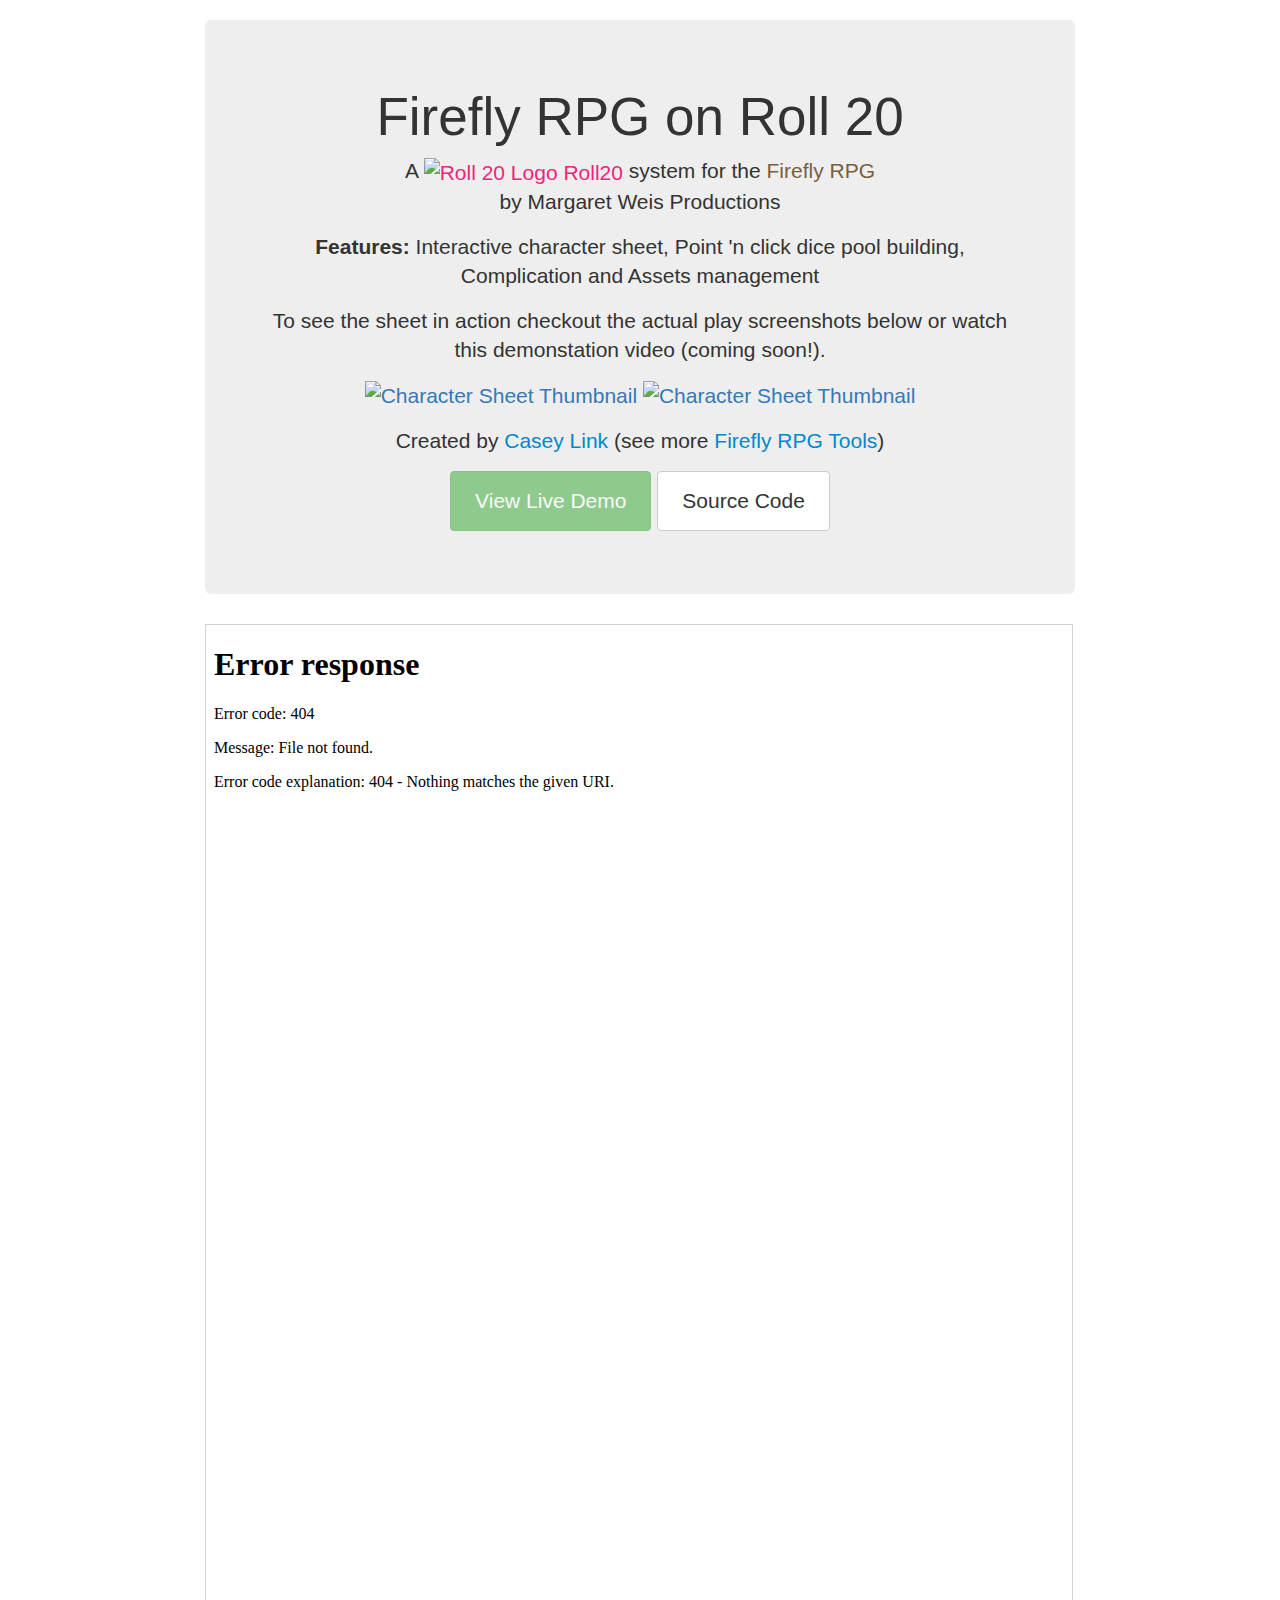
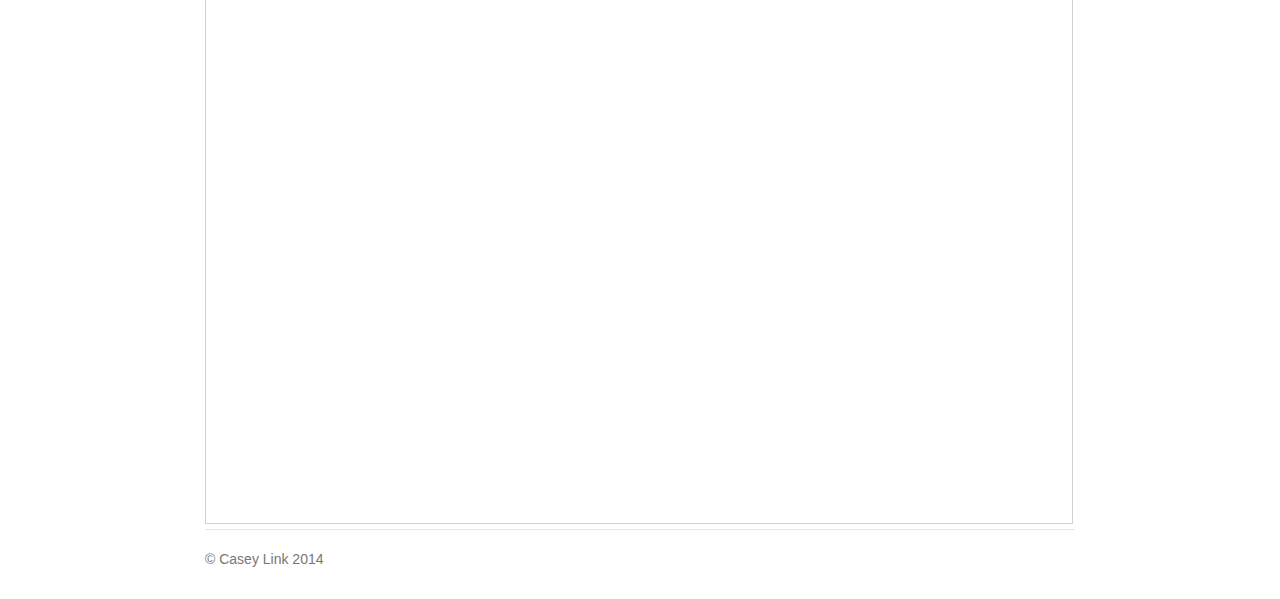
==== commit 8aecce87: "change header" ====
--- a/index.html
+++ b/index.html
@@ -1,206 +1,145 @@
 <!DOCTYPE html>
-<html>
+<html lang="en">
 <head>
-    <link href="base.css" rel="stylesheet">
-    <link href="editor.css" rel="stylesheet">
-    <link href="firefly.css" rel="stylesheet">
-    <title></title>
+<meta charset="utf-8">
+<meta name="viewport" content="width=device-width, initial-scale=1">
+<meta name="description" content="A Roll20 character sheet demo for the Firefly Roleplaying Game">
+<meta name="author" content="Casey Link @Ramblurr">
+<link href="//netdna.bootstrapcdn.com/bootstrap/3.1.1/css/bootstrap.min.css" rel="stylesheet">
+<link href="ekko-lightbox.css" rel="stylesheet">
+<title>Firefly RPG Demo for Roll20</title>
+<style>
+/* Space out content a bit */
+body {
+    padding-top: 20px;
+    padding-bottom: 20px;
+}
+
+/* Everything but the jumbotron gets side spacing for mobile first views */
+.footer {
+    padding-right: 15px;
+    padding-left: 15px;
+}
+
+/* Custom page footer */
+.footer {
+    padding-top: 19px;
+    color: #777;
+    border-top: 1px solid #e5e5e5;
+}
+
+/* Customize container */
+@media (min-width: 900px) {
+    .container {
+        max-width: 900px;
+    }
+}
+.container-narrow > hr {
+    margin: 30px 0;
+}
+
+/* Main marketing message and sign up button */
+.jumbotron {
+    text-align: center;
+    border-bottom: 1px solid #e5e5e5;
+}
+.jumbotron .btn {
+    padding: 14px 24px;
+    font-size: 21px;
+}
+
+
+/* Responsive: Portrait tablets and up */
+@media screen and (min-width: 900px) {
+    /* Remove the padding we set earlier */
+    .footer {
+        padding-right: 0;
+        padding-left: 0;
+    }
+    /* Remove the bottom border on the jumbotron for visual effect */
+    .jumbotron {
+        border-bottom: 0;
+    }
+}
+</style>
+<style>
+.jumbotron h1, .jumbotron .h1 {
+    font-size: 53px;
+    margin-bottom: 10px;
+}
+#demo {
+    display: inline-block;
+}
+.tooltip-inner {
+    font-size: 20px;
+}
+
+iframe {
+    width: 868px;
+    height: 1500px;
+    border: 1px solid #D1D1D1;
+    background-color: white;
+}
+/* centered columns styles */
+.row-centered {
+    text-align:center;
+}
+.col-centered {
+    display:inline-block;
+    float:none;
+    /* reset the text-align */
+    text-align:left;
+    /* inline-block space fix */
+    margin-right:-4px;
+}
+.roll20 {
+vertical-align: middle;
+color: #ee2679;
+}
+.roll20:hover {
+color: #AA094C;
+}
+</style>
 </head>
 
-<body style="overflow: visible;">
-    <div class="ui-dialog ui-widget ui-widget-content ui-corner-all ui-draggable ui-resizable" style="display: block; width: 804px; height: 100%; margin:0 auto; position: relative !important;">
-        <div class="dialog characterdialog ui-dialog-content ui-widget-content" style="display: block; width: 100%; height: 100%; overflow: auto; padding: 0;">
-            <div class="dialog largedialog characterviewer" style="display: block; width: 100%; height: 100%;">
-                <div class="charsheet" id="root" style="padding-top:0px;">
-<!--- BEGIN Character Sheet HTML --> 
-<div class="sheet-main-outer">
-    <div class="sheet-main" style="display:block;">
-        <div class="sheet-pagehead">
-            <input name="attr_character_name" class="attr_ID" value=""/>
-            <input name="attr_short_description" class="attr_Desc" value=""/>
-        </div>
+<body>
 
-        <div class="sheet-page">
+<div class="container">
+    <div class="jumbotron">
+        <h1>Firefly RPG on Roll 20</h1>
 
-            <div class="sheet-section">
-                <h2>ATTRIBUTES</h2>
+        <p class="lead">A <img class="roll20" alt="Roll 20 Logo" src="https://d3clqjduf2gvxg.cloudfront.net/images/logo-sq-32.png"/>
+        <a class="roll20" href="https://roll20.net">Roll20</a>
+        system for the
+        <a href="http://www.margaretweis.com/index.php/shop#!/~/product/id=29762279" style="color: #795f3e">Firefly RPG</a>
+        <br/>by Margaret Weis Productions</p>
 
-                <div class="sheet-attributes">
-                    <div class="sheet-dropdown sheet-attribute">
-                        <div class="sheet-drop-attr_Mental">
-                            <input type="radio" name="attr_Mental" value="4" checked="true" /><span></span><label> d4<br /></label>
-                            <input type="radio" name="attr_Mental" value="6" /><span></span><label> d6<br /></label>
-                            <input type="radio" name="attr_Mental" value="8" /><span></span><label> d8<br /></label>
-                            <input type="radio" name="attr_Mental" value="10" /><span></span><label> d10<br /></label>
-                            <input type="radio" name="attr_Mental" value="12" /><span></span><label> d12<br /></label>
-                            <div class="sheet-value-1 sheet-d4">d4</div>
-                            <div class="sheet-value-2 sheet-d6">d6</div>
-                            <div class="sheet-value-3 sheet-d8">d8</div>
-                            <div class="sheet-value-4 sheet-d10">d10</div>
-                            <div class="sheet-value-5 sheet-d12">d12</div>
-                        </div>
-                        <button type="roll" value="!pool add @{Mental} Mental">Mental</button>
-                    </div>
+        <p class="lead"><strong>Features:</strong> Interactive character sheet, Point 'n click dice pool building, Complication and Assets management</p>
 
-                    <div class="sheet-dropdown sheet-attribute">
-                        <div class="sheet-drop-attr_Physical">
-                            <input type="radio" name="attr_Physical" value="4" checked="true" /><span></span><label> d4<br /></label>
-                            <input type="radio" name="attr_Physical" value="6" /><span></span><label> d6<br /></label>
-                            <input type="radio" name="attr_Physical" value="8" /><span></span><label> d8<br /></label>
-                            <input type="radio" name="attr_Physical" value="10" /><span></span><label> d10<br /></label>
-                            <input type="radio" name="attr_Physical" value="12" /><span></span><label> d12<br /></label>
-                            <div class="sheet-value-1 sheet-d4">d4</div>
-                            <div class="sheet-value-2 sheet-d6">d6</div>
-                            <div class="sheet-value-3 sheet-d8">d8</div>
-                            <div class="sheet-value-4 sheet-d10">d10</div>
-                            <div class="sheet-value-5 sheet-d12">d12</div>
-                        </div>
-                        <button type="roll" value="!pool add @{Physical} Physical">Physical</button>
-                    </div>
+        <p class="lead">To see the sheet in action checkout the actual play screenshots below or watch this demonstation video (coming soon!).</p>
 
-                    <div class="sheet-dropdown sheet-attribute">
-                        <div class="sheet-drop-attr_Social">
-                            <input type="radio" name="attr_Social" value="4" checked="true" /><span></span><label> d4<br /></label>
-                            <input type="radio" name="attr_Social" value="6" /><span></span><label> d6<br /></label>
-                            <input type="radio" name="attr_Social" value="8" /><span></span><label> d8<br /></label>
-                            <input type="radio" name="attr_Social" value="10" /><span></span><label> d10<br /></label>
-                            <input type="radio" name="attr_Social" value="12" /><span></span><label> d12<br /></label>
-                            <div class="sheet-value-1 sheet-d4">d4</div>
-                            <div class="sheet-value-2 sheet-d6">d6</div>
-                            <div class="sheet-value-3 sheet-d8">d8</div>
-                            <div class="sheet-value-4 sheet-d10">d10</div>
-                            <div class="sheet-value-5 sheet-d12">d12</div>
-                        </div>
-                        <button type="roll" value="!pool add @{Social} Social">Social</button>
-                    </div>
-                </div>
-            </div>
-            <div class="sheet-section">
-                <h2>SKILLS</h2>
-                <div class="sheet-skills">
-                    <table>
-                        <tbody>
-                        <tr>
-                            <td><div class="sheet-dropdown"><button type="roll" value="!pool add @{Craft} Craft">Craft</button><div class="sheet-drop-attr_Craft"><input type="radio" name="attr_Craft" value="4" checked="true" /><span></span><label> d4<br /></label><input type="radio" name="attr_Craft" value="6" /><span></span><label> d6<br /></label><input type="radio" name="attr_Craft" value="8" /><span></span><label> d8<br /></label><input type="radio" name="attr_Craft" value="10" /><span></span><label> d10<br /></label><input type="radio" name="attr_Craft" value="12" /><span></span><label> d12<br /></label><div class="sheet-value-1 sheet-d4-s">d4</div><div class="sheet-value-2 sheet-d6-s">d6</div><div class="sheet-value-3 sheet-d8-s">d8</div><div class="sheet-value-4 sheet-d10-s">d10</div><div class="sheet-value-5 sheet-d12-s">d12</div></div></div></td>
-                            <td><input type="text" name="attr_CraftSpeciality" class="sheet-skill-spec"/><button type="roll" value="!pool add 6 @{CraftSpeciality}"></button></td>
-                            <td><div class="sheet-dropdown"><button type="roll" value="!pool add @{Drive} Drive">Drive</button><div class="sheet-drop-attr_Drive"><input type="radio" name="attr_Drive" value="4" checked="true" /><span></span><label> d4<br /></label><input type="radio" name="attr_Drive" value="6" /><span></span><label> d6<br /></label><input type="radio" name="attr_Drive" value="8" /><span></span><label> d8<br /></label><input type="radio" name="attr_Drive" value="10" /><span></span><label> d10<br /></label><input type="radio" name="attr_Drive" value="12" /><span></span><label> d12<br /></label><div class="sheet-value-1 sheet-d4-s">d4</div><div class="sheet-value-2 sheet-d6-s">d6</div><div class="sheet-value-3 sheet-d8-s">d8</div><div class="sheet-value-4 sheet-d10-s">d10</div><div class="sheet-value-5 sheet-d12-s">d12</div></div></div></td>
-                            <td><input type="text" name="attr_DriveSpeciality" class="sheet-skill-spec"/><button type="roll" value="!pool add 6 @{DriveSpeciality}"></button></td>
-                            <td><div class="sheet-dropdown"><button type="roll" value="!pool add @{Fight} Fight">Fight</button><div class="sheet-drop-attr_Fight"><input type="radio" name="attr_Fight" value="4" checked="true" /><span></span><label> d4<br /></label><input type="radio" name="attr_Fight" value="6" /><span></span><label> d6<br /></label><input type="radio" name="attr_Fight" value="8" /><span></span><label> d8<br /></label><input type="radio" name="attr_Fight" value="10" /><span></span><label> d10<br /></label><input type="radio" name="attr_Fight" value="12" /><span></span><label> d12<br /></label><div class="sheet-value-1 sheet-d4-s">d4</div><div class="sheet-value-2 sheet-d6-s">d6</div><div class="sheet-value-3 sheet-d8-s">d8</div><div class="sheet-value-4 sheet-d10-s">d10</div><div class="sheet-value-5 sheet-d12-s">d12</div></div></div></td>
-                            <td><input type="text" name="attr_FightSpeciality" class="sheet-skill-spec"/><button type="roll" value="!pool add 6 @{FightSpeciality}"></button></td>
-                        </tr>
-                        <tr>
-                            <td><div class="sheet-dropdown"><button type="roll" value="!pool add @{Fix} Fix">Fix</button><div class="sheet-drop-attr_Fix"><input type="radio" name="attr_Fix" value="4" checked="true" /><span></span><label> d4<br /></label><input type="radio" name="attr_Fix" value="6" /><span></span><label> d6<br /></label><input type="radio" name="attr_Fix" value="8" /><span></span><label> d8<br /></label><input type="radio" name="attr_Fix" value="10" /><span></span><label> d10<br /></label><input type="radio" name="attr_Fix" value="12" /><span></span><label> d12<br /></label><div class="sheet-value-1 sheet-d4-s">d4</div><div class="sheet-value-2 sheet-d6-s">d6</div><div class="sheet-value-3 sheet-d8-s">d8</div><div class="sheet-value-4 sheet-d10-s">d10</div><div class="sheet-value-5 sheet-d12-s">d12</div></div></div></td>
-                            <td><input type="text" name="attr_FixSpeciality" class="sheet-skill-spec"/><button type="roll" value="!pool add 6 @{FixSpeciality}"></button></td>
-                            <td><div class="sheet-dropdown"><button type="roll" value="!pool add @{Fly} Fly">Fly</button><div class="sheet-drop-attr_Fly"><input type="radio" name="attr_Fly" value="4" checked="true" /><span></span><label> d4<br /></label><input type="radio" name="attr_Fly" value="6" /><span></span><label> d6<br /></label><input type="radio" name="attr_Fly" value="8" /><span></span><label> d8<br /></label><input type="radio" name="attr_Fly" value="10" /><span></span><label> d10<br /></label><input type="radio" name="attr_Fly" value="12" /><span></span><label> d12<br /></label><div class="sheet-value-1 sheet-d4-s">d4</div><div class="sheet-value-2 sheet-d6-s">d6</div><div class="sheet-value-3 sheet-d8-s">d8</div><div class="sheet-value-4 sheet-d10-s">d10</div><div class="sheet-value-5 sheet-d12-s">d12</div></div></div></td>
-                            <td><input type="text" name="attr_FlySpeciality" class="sheet-skill-spec"/><button type="roll" value="!pool add 6 @{FlySpeciality}"></button></td>
-                            <td><div class="sheet-dropdown"><button type="roll" value="!pool add @{Focus} Focus">Focus</button><div class="sheet-drop-attr_Focus"><input type="radio" name="attr_Focus" value="4" checked="true" /><span></span><label> d4<br /></label><input type="radio" name="attr_Focus" value="6" /><span></span><label> d6<br /></label><input type="radio" name="attr_Focus" value="8" /><span></span><label> d8<br /></label><input type="radio" name="attr_Focus" value="10" /><span></span><label> d10<br /></label><input type="radio" name="attr_Focus" value="12" /><span></span><label> d12<br /></label><div class="sheet-value-1 sheet-d4-s">d4</div><div class="sheet-value-2 sheet-d6-s">d6</div><div class="sheet-value-3 sheet-d8-s">d8</div><div class="sheet-value-4 sheet-d10-s">d10</div><div class="sheet-value-5 sheet-d12-s">d12</div></div></div></td>
-                            <td><input type="text" name="attr_FocusSpeciality" class="sheet-skill-spec"/><button type="roll" value="!pool add 6 @{FocusSpeciality}"></button></td>
-                        </tr>
-                        <tr>
-                            <td><div class="sheet-dropdown"><button type="roll" value="!pool add @{Influence} Influence">Influence</button><div class="sheet-drop-attr_Influence"><input type="radio" name="attr_Influence" value="4" checked="true" /><span></span><label> d4<br /></label><input type="radio" name="attr_Influence" value="6" /><span></span><label> d6<br /></label><input type="radio" name="attr_Influence" value="8" /><span></span><label> d8<br /></label><input type="radio" name="attr_Influence" value="10" /><span></span><label> d10<br /></label><input type="radio" name="attr_Influence" value="12" /><span></span><label> d12<br /></label><div class="sheet-value-1 sheet-d4-s">d4</div><div class="sheet-value-2 sheet-d6-s">d6</div><div class="sheet-value-3 sheet-d8-s">d8</div><div class="sheet-value-4 sheet-d10-s">d10</div><div class="sheet-value-5 sheet-d12-s">d12</div></div></div></td>
-                            <td><input type="text" name="attr_InfluenceSpeciality" class="sheet-skill-spec"/><button type="roll" value="!pool add 6 @{InfluenceSpeciality}"></button></td>
-                            <td><div class="sheet-dropdown"><button type="roll" value="!pool add @{Know} Know">Know</button><div class="sheet-drop-attr_Know"><input type="radio" name="attr_Know" value="4" checked="true" /><span></span><label> d4<br /></label><input type="radio" name="attr_Know" value="6" /><span></span><label> d6<br /></label><input type="radio" name="attr_Know" value="8" /><span></span><label> d8<br /></label><input type="radio" name="attr_Know" value="10" /><span></span><label> d10<br /></label><input type="radio" name="attr_Know" value="12" /><span></span><label> d12<br /></label><div class="sheet-value-1 sheet-d4-s">d4</div><div class="sheet-value-2 sheet-d6-s">d6</div><div class="sheet-value-3 sheet-d8-s">d8</div><div class="sheet-value-4 sheet-d10-s">d10</div><div class="sheet-value-5 sheet-d12-s">d12</div></div></div></td>
-                            <td><input type="text" name="attr_KnowSpeciality" class="sheet-skill-spec"/><button type="roll" value="!pool add 6 @{KnowSpeciality}"></button></td>
-                            <td><div class="sheet-dropdown"><button type="roll" value="!pool add @{Labor} Labor">Labor</button><div class="sheet-drop-attr_Labor"><input type="radio" name="attr_Labor" value="4" checked="true" /><span></span><label> d4<br /></label><input type="radio" name="attr_Labor" value="6" /><span></span><label> d6<br /></label><input type="radio" name="attr_Labor" value="8" /><span></span><label> d8<br /></label><input type="radio" name="attr_Labor" value="10" /><span></span><label> d10<br /></label><input type="radio" name="attr_Labor" value="12" /><span></span><label> d12<br /></label><div class="sheet-value-1 sheet-d4-s">d4</div><div class="sheet-value-2 sheet-d6-s">d6</div><div class="sheet-value-3 sheet-d8-s">d8</div><div class="sheet-value-4 sheet-d10-s">d10</div><div class="sheet-value-5 sheet-d12-s">d12</div></div></div></td>
-                            <td><input type="text" name="attr_LaborSpeciality" class="sheet-skill-spec"/><button type="roll" value="!pool add 6 @{LaborSpeciality}"></button></td>
-                        </tr>
-                        <tr>
-                            <td><div class="sheet-dropdown"><button type="roll" value="!pool add @{Move} Move">Move</button><div class="sheet-drop-attr_Move"><input type="radio" name="attr_Move" value="4" checked="true" /><span></span><label> d4<br /></label><input type="radio" name="attr_Move" value="6" /><span></span><label> d6<br /></label><input type="radio" name="attr_Move" value="8" /><span></span><label> d8<br /></label><input type="radio" name="attr_Move" value="10" /><span></span><label> d10<br /></label><input type="radio" name="attr_Move" value="12" /><span></span><label> d12<br /></label><div class="sheet-value-1 sheet-d4-s">d4</div><div class="sheet-value-2 sheet-d6-s">d6</div><div class="sheet-value-3 sheet-d8-s">d8</div><div class="sheet-value-4 sheet-d10-s">d10</div><div class="sheet-value-5 sheet-d12-s">d12</div></div></div></td>
-                            <td><input type="text" name="attr_MoveSpeciality" class="sheet-skill-spec"/><button type="roll" value="!pool add 6 @{MoveSpeciality}"></button></td>
-                            <td><div class="sheet-dropdown"><button type="roll" value="!pool add @{Notice} Notice">Notice</button><div class="sheet-drop-attr_Notice"><input type="radio" name="attr_Notice" value="4" checked="true" /><span></span><label> d4<br /></label><input type="radio" name="attr_Notice" value="6" /><span></span><label> d6<br /></label><input type="radio" name="attr_Notice" value="8" /><span></span><label> d8<br /></label><input type="radio" name="attr_Notice" value="10" /><span></span><label> d10<br /></label><input type="radio" name="attr_Notice" value="12" /><span></span><label> d12<br /></label><div class="sheet-value-1 sheet-d4-s">d4</div><div class="sheet-value-2 sheet-d6-s">d6</div><div class="sheet-value-3 sheet-d8-s">d8</div><div class="sheet-value-4 sheet-d10-s">d10</div><div class="sheet-value-5 sheet-d12-s">d12</div></div></div></td>
-                            <td><input type="text" name="attr_NoticeSpeciality" class="sheet-skill-spec"/><button type="roll" value="!pool add 6 @{NoticeSpeciality}"></button></td>
-                            <td><div class="sheet-dropdown"><button type="roll" value="!pool add @{Operate} Operate">Operate</button><div class="sheet-drop-attr_Operate"><input type="radio" name="attr_Operate" value="4" checked="true" /><span></span><label> d4<br /></label><input type="radio" name="attr_Operate" value="6" /><span></span><label> d6<br /></label><input type="radio" name="attr_Operate" value="8" /><span></span><label> d8<br /></label><input type="radio" name="attr_Operate" value="10" /><span></span><label> d10<br /></label><input type="radio" name="attr_Operate" value="12" /><span></span><label> d12<br /></label><div class="sheet-value-1 sheet-d4-s">d4</div><div class="sheet-value-2 sheet-d6-s">d6</div><div class="sheet-value-3 sheet-d8-s">d8</div><div class="sheet-value-4 sheet-d10-s">d10</div><div class="sheet-value-5 sheet-d12-s">d12</div></div></div></td>
-                            <td><input type="text" name="attr_OperateSpeciality" class="sheet-skill-spec"/><button type="roll" value="!pool add 6 @{OperateSpeciality}"></button></td>
-                        </tr>
-                        <tr>
-                            <td><div class="sheet-dropdown"><button type="roll" value="!pool add @{Perform} Perform">Perform</button><div class="sheet-drop-attr_Perform"><input type="radio" name="attr_Perform" value="4" checked="true" /><span></span><label> d4<br /></label><input type="radio" name="attr_Perform" value="6" /><span></span><label> d6<br /></label><input type="radio" name="attr_Perform" value="8" /><span></span><label> d8<br /></label><input type="radio" name="attr_Perform" value="10" /><span></span><label> d10<br /></label><input type="radio" name="attr_Perform" value="12" /><span></span><label> d12<br /></label><div class="sheet-value-1 sheet-d4-s">d4</div><div class="sheet-value-2 sheet-d6-s">d6</div><div class="sheet-value-3 sheet-d8-s">d8</div><div class="sheet-value-4 sheet-d10-s">d10</div><div class="sheet-value-5 sheet-d12-s">d12</div></div></div></td>
-                            <td><input type="text" name="attr_PerformSpeciality" class="sheet-skill-spec"/><button type="roll" value="!pool add 6 @{PerformSpeciality}"></button></td>
-                            <td><div class="sheet-dropdown"><button type="roll" value="!pool add @{Shoot} Shoot">Shoot</button><div class="sheet-drop-attr_Shoot"><input type="radio" name="attr_Shoot" value="4" checked="true" /><span></span><label> d4<br /></label><input type="radio" name="attr_Shoot" value="6" /><span></span><label> d6<br /></label><input type="radio" name="attr_Shoot" value="8" /><span></span><label> d8<br /></label><input type="radio" name="attr_Shoot" value="10" /><span></span><label> d10<br /></label><input type="radio" name="attr_Shoot" value="12" /><span></span><label> d12<br /></label><div class="sheet-value-1 sheet-d4-s">d4</div><div class="sheet-value-2 sheet-d6-s">d6</div><div class="sheet-value-3 sheet-d8-s">d8</div><div class="sheet-value-4 sheet-d10-s">d10</div><div class="sheet-value-5 sheet-d12-s">d12</div></div></div></td>
-                            <td><input type="text" name="attr_ShootSpeciality" class="sheet-skill-spec"/><button type="roll" value="!pool add 6 @{ShootSpeciality}"></button></td>
-                            <td><div class="sheet-dropdown"><button type="roll" value="!pool add @{Sneak} Sneak">Sneak</button><div class="sheet-drop-attr_Sneak"><input type="radio" name="attr_Sneak" value="4" checked="true" /><span></span><label> d4<br /></label><input type="radio" name="attr_Sneak" value="6" /><span></span><label> d6<br /></label><input type="radio" name="attr_Sneak" value="8" /><span></span><label> d8<br /></label><input type="radio" name="attr_Sneak" value="10" /><span></span><label> d10<br /></label><input type="radio" name="attr_Sneak" value="12" /><span></span><label> d12<br /></label><div class="sheet-value-1 sheet-d4-s">d4</div><div class="sheet-value-2 sheet-d6-s">d6</div><div class="sheet-value-3 sheet-d8-s">d8</div><div class="sheet-value-4 sheet-d10-s">d10</div><div class="sheet-value-5 sheet-d12-s">d12</div></div></div></td>
-                            <td><input type="text" name="attr_SneakSpeciality" class="sheet-skill-spec"/><button type="roll" value="!pool add 6 @{SneakSpeciality}"></button></td>
-                        </tr>
-                        <tr>
-                            <td><div class="sheet-dropdown"><button type="roll" value="!pool add @{Survive} Survive">Survive</button><div class="sheet-drop-attr_Survive"><input type="radio" name="attr_Survive" value="4" checked="true" /><span></span><label> d4<br /></label><input type="radio" name="attr_Survive" value="6" /><span></span><label> d6<br /></label><input type="radio" name="attr_Survive" value="8" /><span></span><label> d8<br /></label><input type="radio" name="attr_Survive" value="10" /><span></span><label> d10<br /></label><input type="radio" name="attr_Survive" value="12" /><span></span><label> d12<br /></label><div class="sheet-value-1 sheet-d4-s">d4</div><div class="sheet-value-2 sheet-d6-s">d6</div><div class="sheet-value-3 sheet-d8-s">d8</div><div class="sheet-value-4 sheet-d10-s">d10</div><div class="sheet-value-5 sheet-d12-s">d12</div></div></div></td>
-                            <td><input type="text" name="attr_SurviveSpeciality" class="sheet-skill-spec"/><button type="roll" value="!pool add 6 @{SurviveSpeciality}"></button></td>
-                            <td><div class="sheet-dropdown"><button type="roll" value="!pool add @{Throw} Throw">Throw</button><div class="sheet-drop-attr_Throw"><input type="radio" name="attr_Throw" value="4" checked="true" /><span></span><label> d4<br /></label><input type="radio" name="attr_Throw" value="6" /><span></span><label> d6<br /></label><input type="radio" name="attr_Throw" value="8" /><span></span><label> d8<br /></label><input type="radio" name="attr_Throw" value="10" /><span></span><label> d10<br /></label><input type="radio" name="attr_Throw" value="12" /><span></span><label> d12<br /></label><div class="sheet-value-1 sheet-d4-s">d4</div><div class="sheet-value-2 sheet-d6-s">d6</div><div class="sheet-value-3 sheet-d8-s">d8</div><div class="sheet-value-4 sheet-d10-s">d10</div><div class="sheet-value-5 sheet-d12-s">d12</div></div></div></td>
-                            <td><input type="text" name="attr_ThrowSpeciality" class="sheet-skill-spec"/><button type="roll" value="!pool add 6 @{ThrowSpeciality}"></button></td>
-                            <td><div class="sheet-dropdown"><button type="roll" value="!pool add @{Treat} Treat">Treat</button><div class="sheet-drop-attr_Treat"><input type="radio" name="attr_Treat" value="4" checked="true" /><span></span><label> d4<br /></label><input type="radio" name="attr_Treat" value="6" /><span></span><label> d6<br /></label><input type="radio" name="attr_Treat" value="8" /><span></span><label> d8<br /></label><input type="radio" name="attr_Treat" value="10" /><span></span><label> d10<br /></label><input type="radio" name="attr_Treat" value="12" /><span></span><label> d12<br /></label><div class="sheet-value-1 sheet-d4-s">d4</div><div class="sheet-value-2 sheet-d6-s">d6</div><div class="sheet-value-3 sheet-d8-s">d8</div><div class="sheet-value-4 sheet-d10-s">d10</div><div class="sheet-value-5 sheet-d12-s">d12</div></div></div></td>
-                            <td><input type="text" name="attr_TreatSpeciality" class="sheet-skill-spec"/><button type="roll" value="!pool add 6 @{TreatSpeciality}"></button></td>
-                        </tr>
-                        <tr>
-                            <td><div class="sheet-dropdown"><button type="roll" value="!pool add @{Trick} Trick">Trick</button><div class="sheet-drop-attr_Trick"><input type="radio" name="attr_Trick" value="4" checked="true" /><span></span><label> d4<br /></label><input type="radio" name="attr_Trick" value="6" /><span></span><label> d6<br /></label><input type="radio" name="attr_Trick" value="8" /><span></span><label> d8<br /></label><input type="radio" name="attr_Trick" value="10" /><span></span><label> d10<br /></label><input type="radio" name="attr_Trick" value="12" /><span></span><label> d12<br /></label><div class="sheet-value-1 sheet-d4-s">d4</div><div class="sheet-value-2 sheet-d6-s">d6</div><div class="sheet-value-3 sheet-d8-s">d8</div><div class="sheet-value-4 sheet-d10-s">d10</div><div class="sheet-value-5 sheet-d12-s">d12</div></div></div></td>
-                            <td><input type="text" name="attr_TrickSpeciality" class="sheet-skill-spec"/><button type="roll" value="!pool add 6 @{TrickSpeciality}"></button></td>
-                        </tr>
+        <p class="img-responsive center-block">
+        <a href="roll20-demo-md.png" data-toggle="lightbox"><img alt="Character Sheet Thumbnail" src="roll20-demo-thumb-sm.png"></a>
+        <a href="roll20-demo2-md.png" data-toggle="lightbox"><img alt="Character Sheet Thumbnail" src="roll20-demo2-thumb-sm.png"></a>
+        </p>
+        <p>Created by <a style="color: #08c;" href="https://twitter.com/Ramblurr" title="@Ramblurr">Casey Link</a> (see more <a style="color: #08c" href="ramblurr.github.io/firefly-rpg-generator">Firefly RPG Tools</a>)</p>
+        <p><span data-toggle="tooltip" data-placement="bottom" title="Coming Soon!" id="demo"><a  class="btn btn-success disabled" href="https://github.com/Ramblurr/roll20-character-sheets/">View Live Demo</a></span>
+        <a class="btn btn-default" href="https://github.com/Ramblurr/roll20-character-sheets/">Source Code</a></p>
+    </div>
 
-                        </tbody>
-                    </table>
-                </div>
-            </div>
-            <div class="sheet-section">
-                <h2>DISTINCTIONS</h2>
-                <div class="sheet-distinctions">
-                    <div class="sheet-distinct-head"><input type="text" name="attr_distinction1_name" /><button type="roll" value="!pool add 8 @{distinction1_name}"></button></div>
-                    <input type="text" name="attr_distinction1_lore" class="sheet-lore"/>
-                    <div class="sheet-ul">
-                        <div class="sheet-li"><input type="checkbox" name="attr_distinction1_trigger1_enabled" value="1" checked="true"/><span></span><textarea name="attr_distinction1_trigger1" rows="1">Gain 1 Plot Point when you roll a d4 instead of a d8.</textarea></div>
-                        <div class="sheet-li"><input type="checkbox" name="attr_distinction1_trigger2_enabled"/><span></span><textarea name="attr_distinction1_trigger2" rows="1"></textarea></div>
-                        <div class="sheet-li"><input type="checkbox" name="attr_distinction1_trigger3_enabled"/><span></span><textarea name="attr_distinction1_trigger3" rows="1"></textarea></div>
-                    </div>
-                    <p class="sheet-distinction-skills">Highlighted Skills: <input type="text" name="attr_distinction1_skill1"/><input type="text" name="attr_distinction1_skill2"/><input type="text" name="attr_distinction1_skill3"/></p>
-                </div>
-                <div class="sheet-distinctions">
-                    <div class="sheet-distinct-head"><input type="text" name="attr_distinction2_name" /><button type="roll" value="!pool add 8 @{distinction2_name}"></button></div>
-                    <input type="text" name="attr_distinction2_lore" class="sheet-lore"/>
-                    <div class="sheet-ul">
-                        <div class="sheet-li"><input type="checkbox" name="attr_distinction2_trigger1_enabled" value="1" checked="true"/><span></span><textarea name="attr_distinction2_trigger1" rows="1">Gain 1 Plot Point when you roll a d4 instead of a d8.</textarea></div>
-                        <div class="sheet-li"><input type="checkbox" name="attr_distinction2_trigger2_enabled"/><span></span><textarea name="attr_distinction2_trigger2" rows="1"></textarea></div>
-                        <div class="sheet-li"><input type="checkbox" name="attr_distinction2_trigger3_enabled"/><span></span><textarea name="attr_distinction2_trigger3" rows="1"></textarea></div>
-                    </div>
-                    <p class="sheet-distinction-skills">Highlighted Skills: <input type="text" name="attr_distinction2_skill1"/><input type="text" name="attr_distinction2_skill2"/><input type="text" name="attr_distinction2_skill3"/></p>
-                </div>
-                <div class="sheet-distinctions">
-                    <div class="sheet-distinct-head"><input type="text" name="attr_distinction3_name" /><button type="roll" value="!pool add 8 @{distinction3_name}"></button></div>
-                    <input type="text" name="attr_distinction3_lore" class="sheet-lore"/>
-                    <div class="sheet-ul">
-                        <div class="sheet-li"><input type="checkbox" name="attr_distinction3_trigger1_enabled" value="1" checked="true"/><span></span><textarea name="attr_distinction3_trigger1" rows="1">Gain 1 Plot Point when you roll a d4 instead of a d8.</textarea></div>
-                        <div class="sheet-li"><input type="checkbox" name="attr_distinction3_trigger2_enabled"/><span></span><textarea name="attr_distinction3_trigger2" rows="1"></textarea></div>
-                        <div class="sheet-li"><input type="checkbox" name="attr_distinction3_trigger3_enabled"/><span></span><textarea name="attr_distinction3_trigger3" rows="1"></textarea></div>
-                    </div>
-                    <p class="sheet-distinction-skills">Highlighted Skills: <input type="text" name="attr_distinction3_skill1"/><input type="text" name="attr_distinction3_skill2"/><input type="text" name="attr_distinction3_skill3"/></p>
-                </div>
-            </div>
-            <div class="sheet-section">
-                <h2>SIGNATURE ASSETS</h2>
-                <fieldset class="repeating_sigassets">
-                    <div class="sheet-sigassets">
-                        <div class="sheet-sigasset-head">
-                            <div class="sheet-dropdown">
-                                <div class="sheet-drop-sigasset">
-                                    <input type="radio" name="attr_sigasset_mark" value="1" checked="true" style="display:none"/>
-                                    <input type="radio" name="attr_sigasset_value" value="6" checked="true"/><span></span><label> d6<br /></label>
-                                    <input type="radio" name="attr_sigasset_value" value="8" /><span></span><label> d8<br /></label>
-                                    <div class="sheet-value-1 sheet-d6">d6</div>
-                                    <div class="sheet-value-2 sheet-d8">d8</div>
-                                </div>
-                                <button type="roll" value="!pool add @{sigasset_value} @{sigasset_name}"></button>
-                                <input type="text" name="attr_sigasset_name" value=" " />
-                            </div>
-                        </div>
-                        <textarea rows="2" name="attr_sigasset_lore" class="sheet-lore">  </textarea>
-                        <div class="sheet-ul">
-                            <div class="sheet-li"><input type="checkbox" name="attr_sigasset_trigger1_enabled" value=" "/><span></span><textarea name="attr_sigasset_trigger" rows="1"> </textarea></div>
-                        </div>
-                    </div>
-                </fieldset>
+    <div class="row">
+        <div class="col-lg-12">
+            <iframe  id="sheet" data-toggle="tooltip" data-placement="top" title="This is real! Change the values below." src="sheet.html"></iframe>
+            <div class="footer">
+                <p>&copy; Casey Link 2014</p>
             </div>
         </div>
     </div>
-</div>
-<!--- END Character Sheet HTML --> 
-                </div>
-            </div>
-        </div>
-    </div>
+</div> <!-- /container -->
+<script src="https://code.jquery.com/jquery-2.1.1.min.js"></script>
+<script src="https://netdna.bootstrapcdn.com/bootstrap/3.1.1/js/bootstrap.min.js"></script>
+<script src="ekko-lightbox.js" type="text/javascript"></script>
+<script src="splash.js" type="text/javascript"></script>
 </body>
 </html>
+
